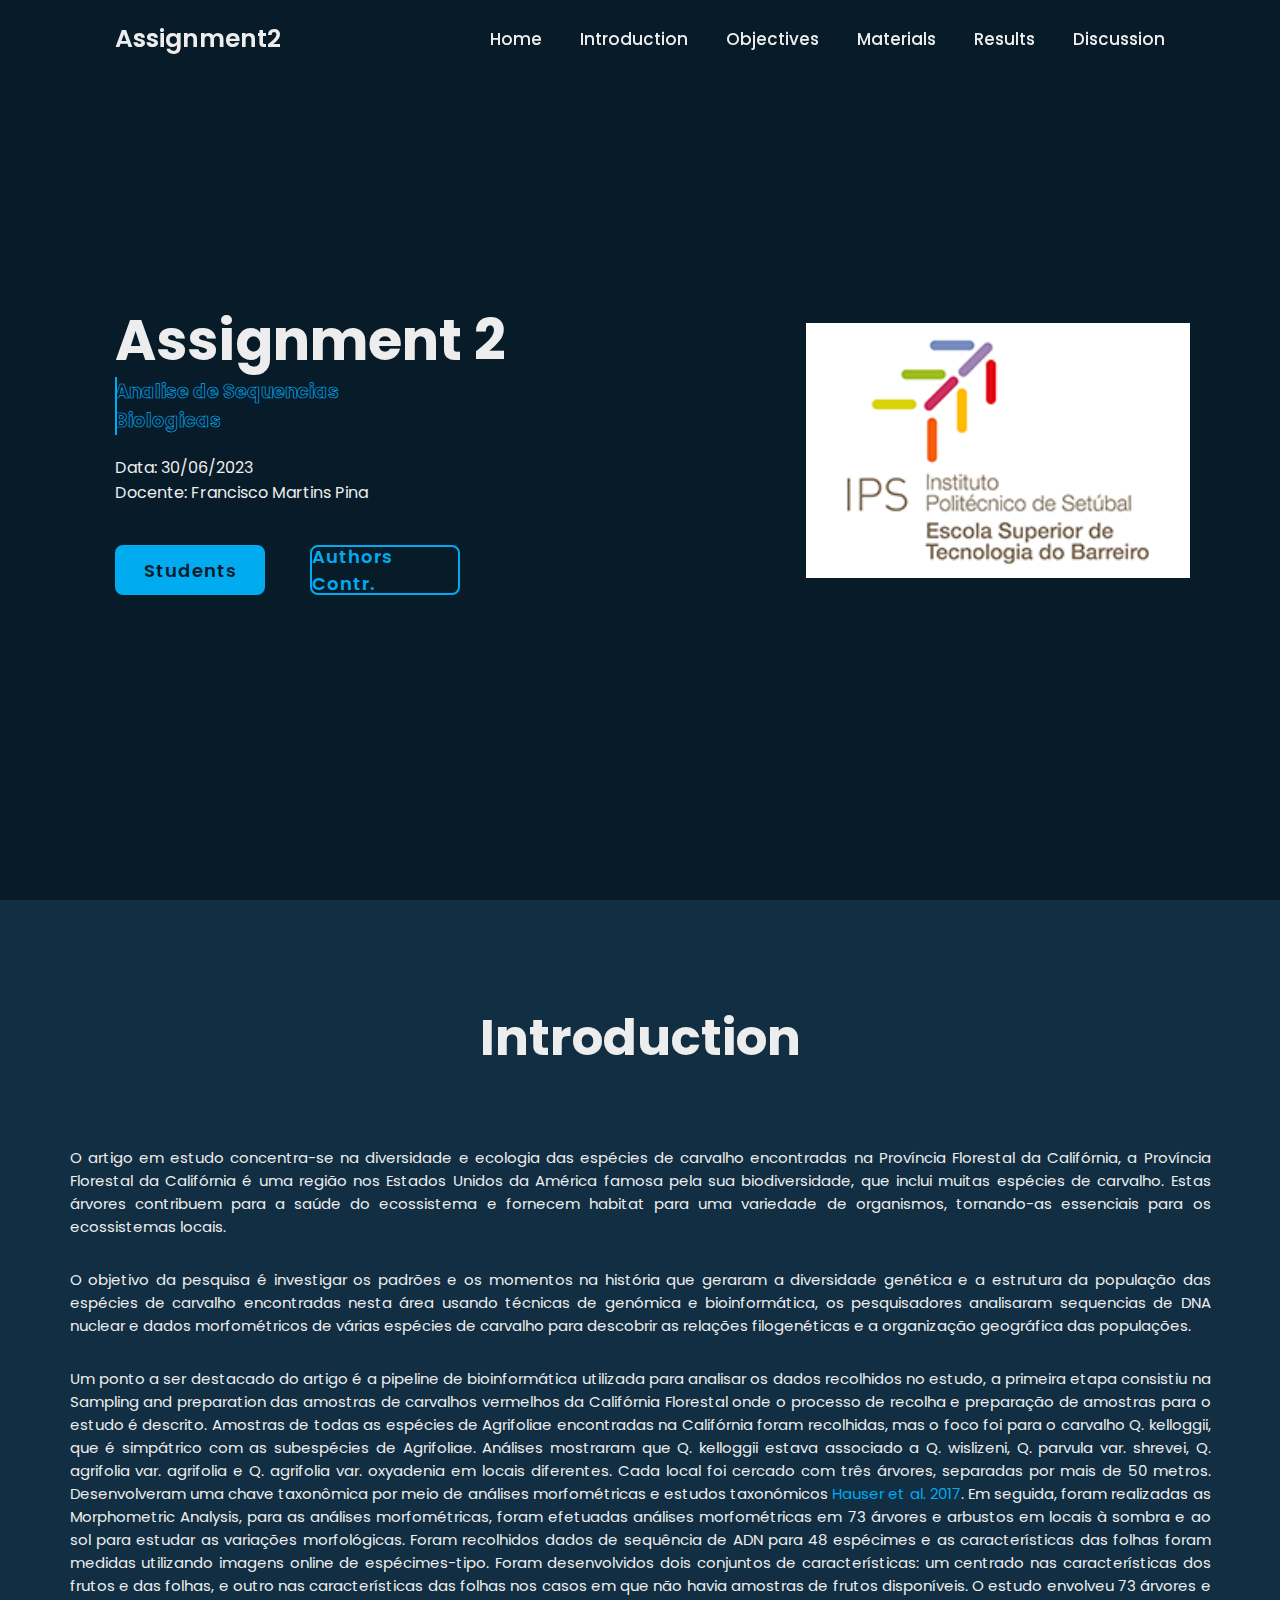
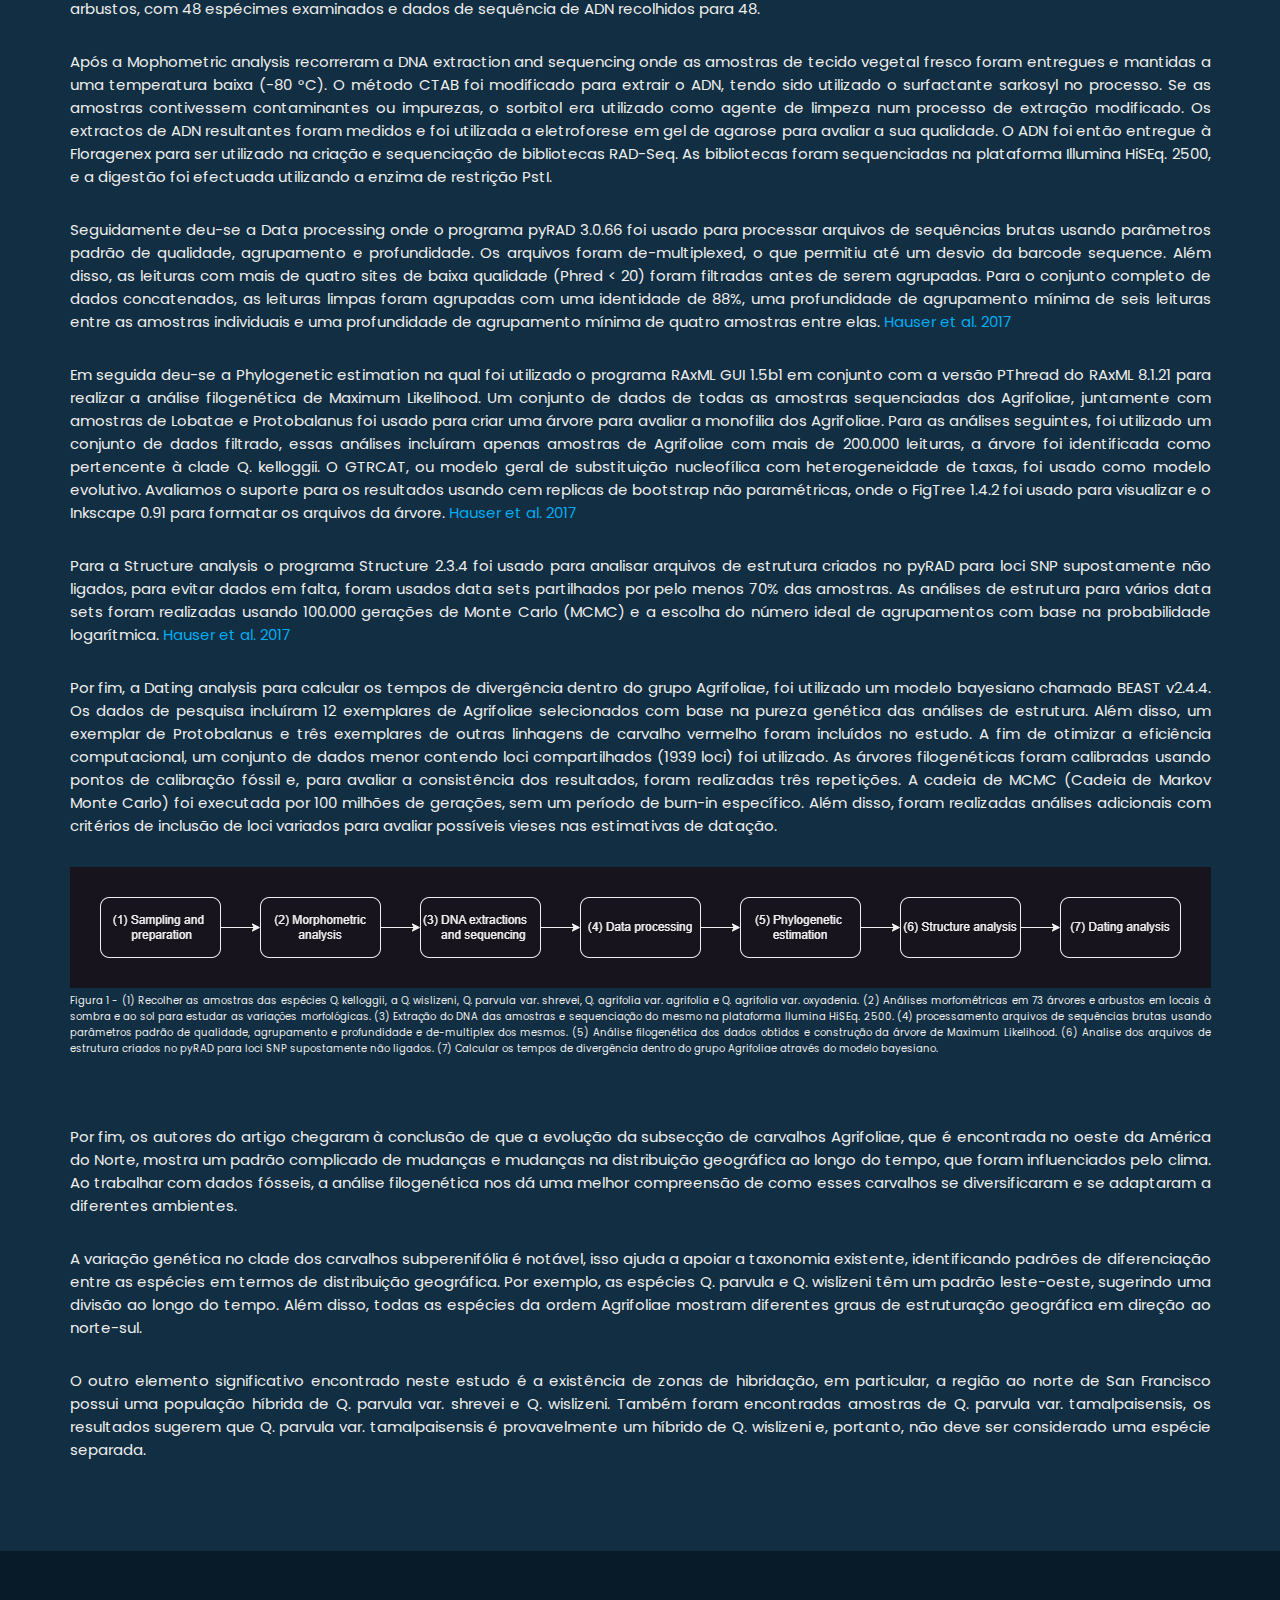
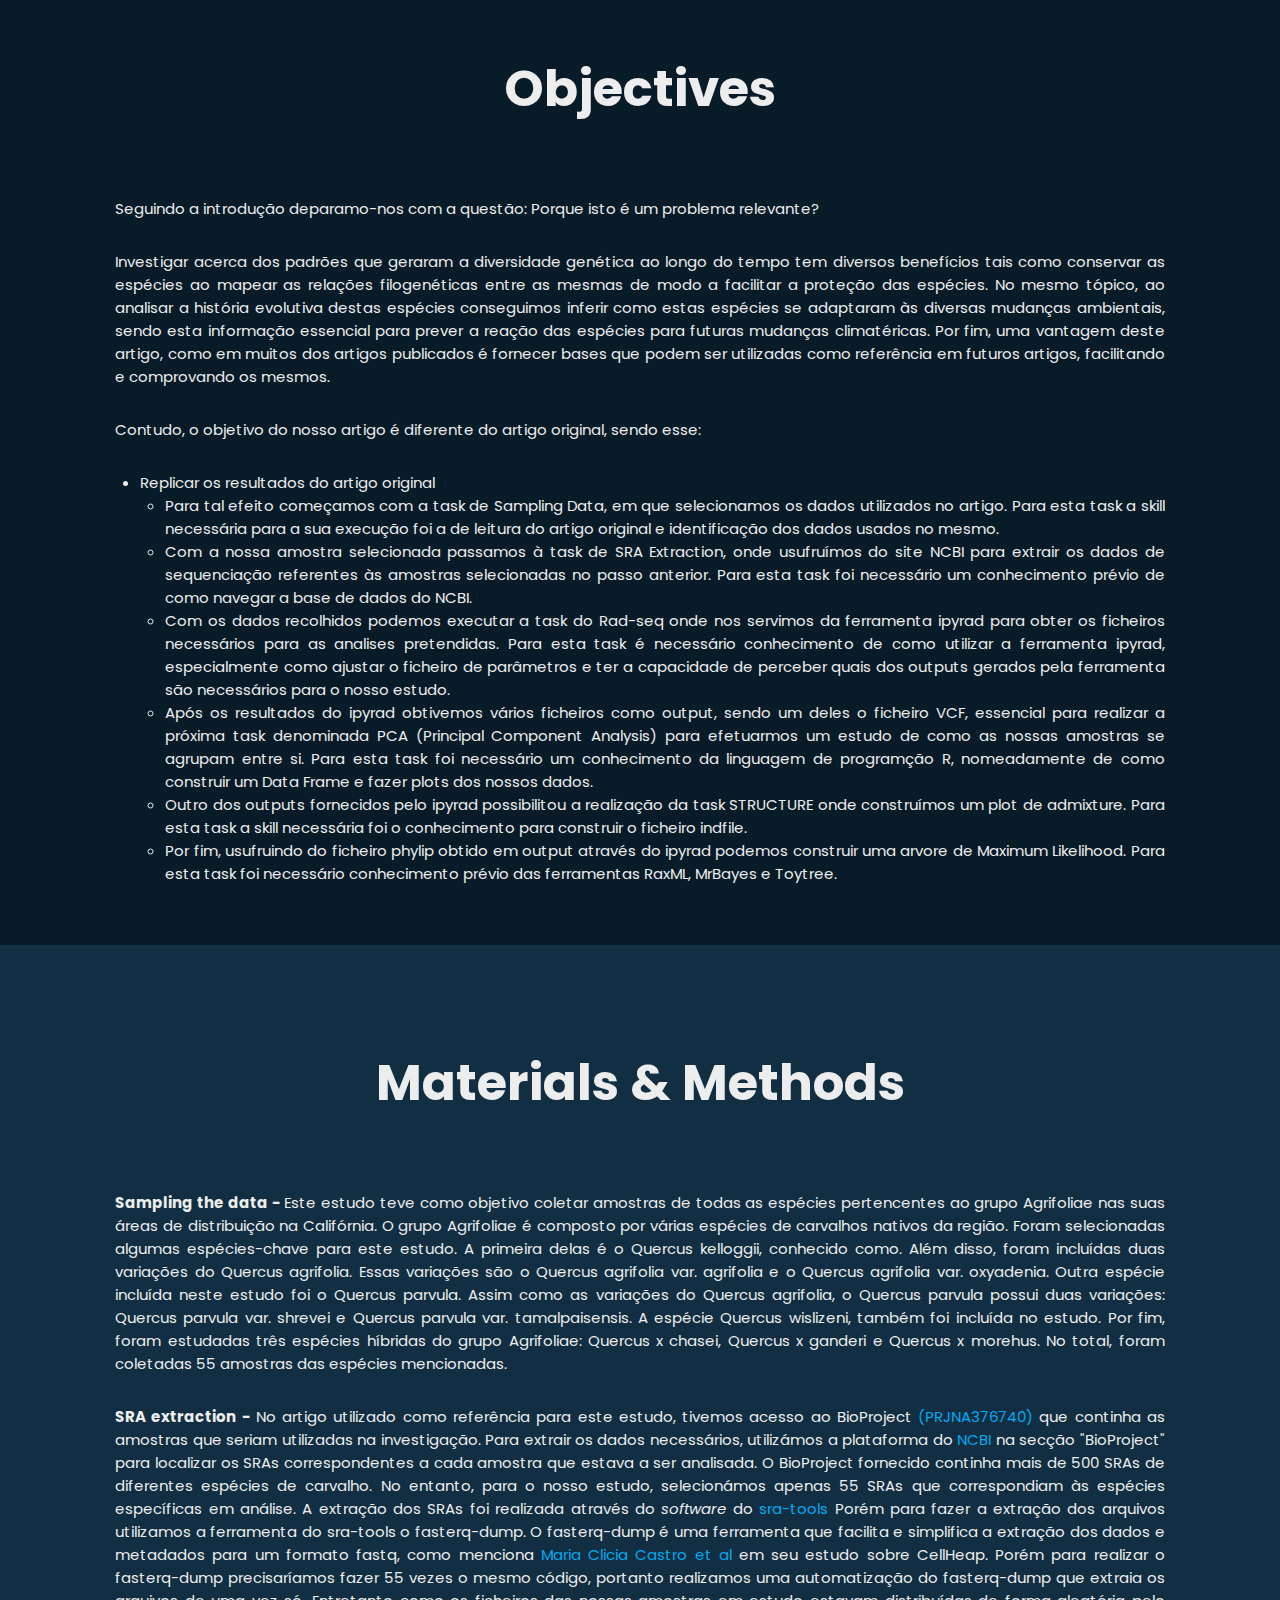
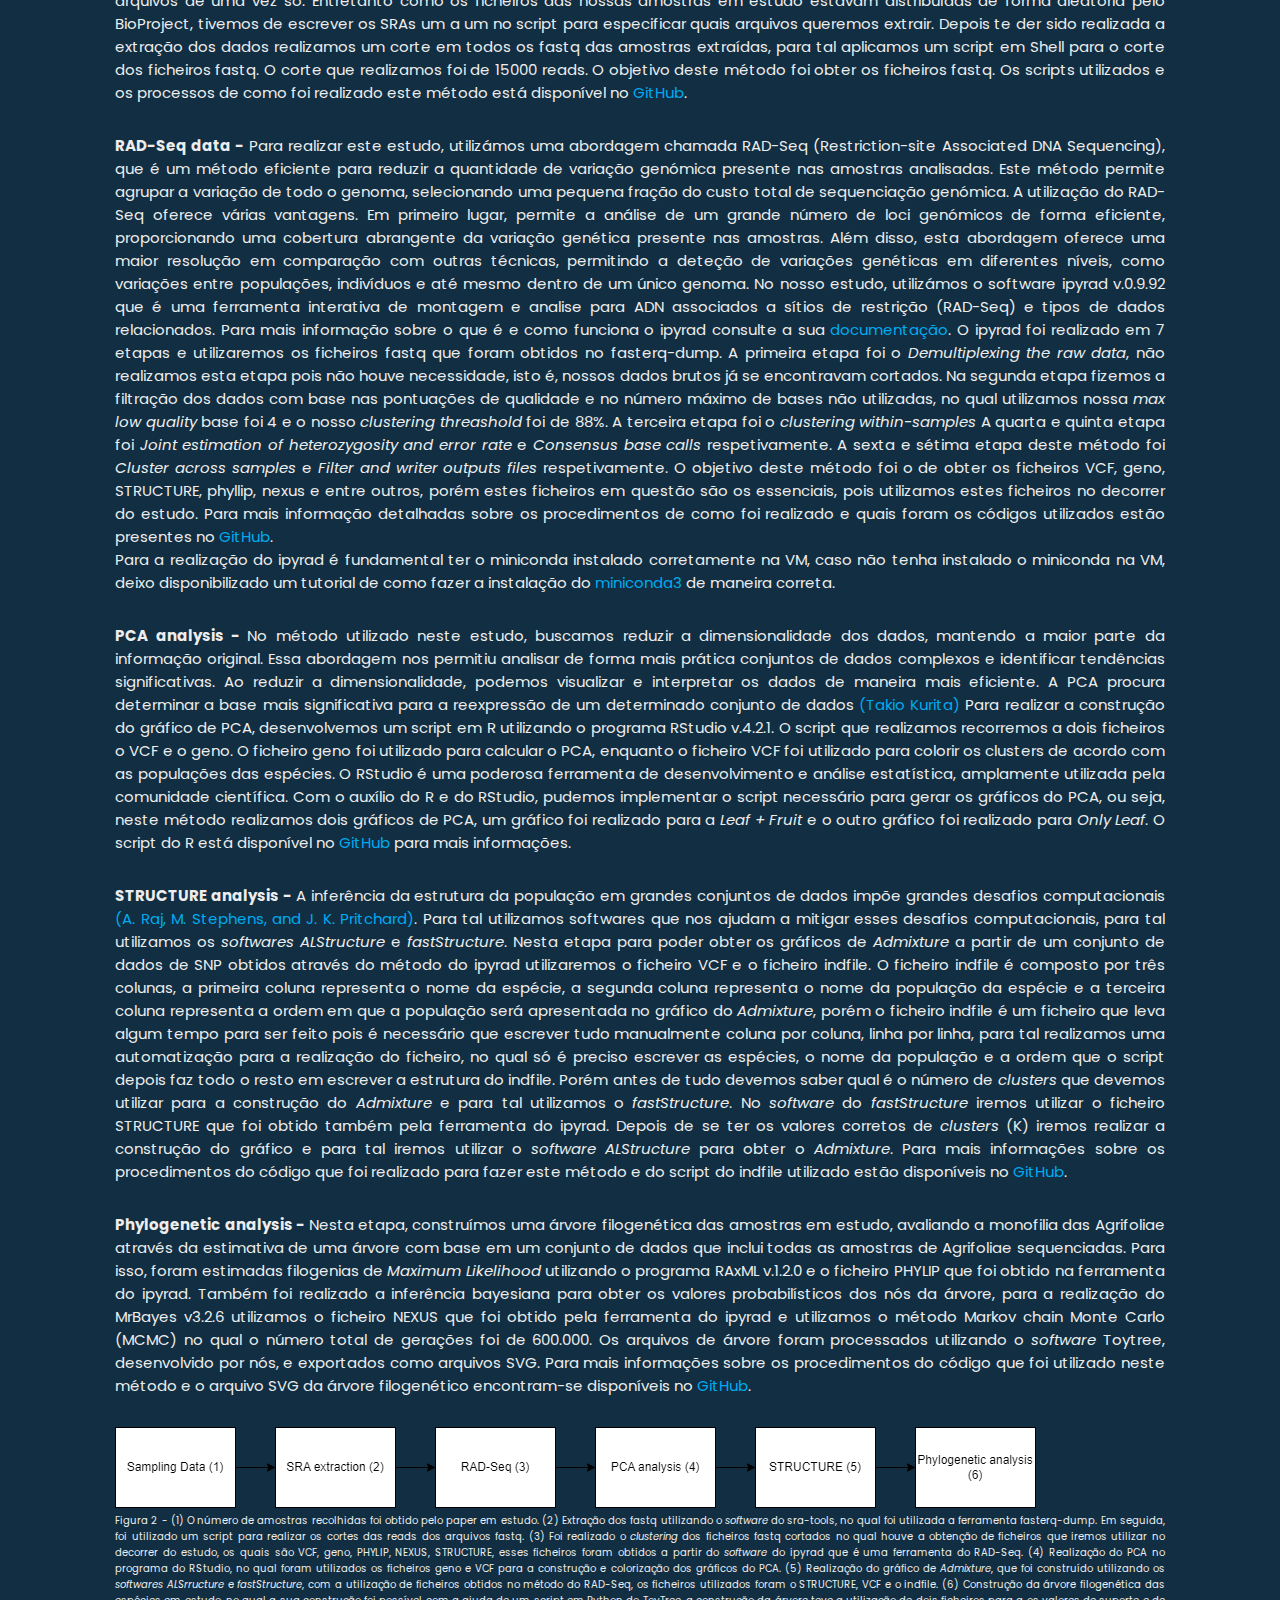
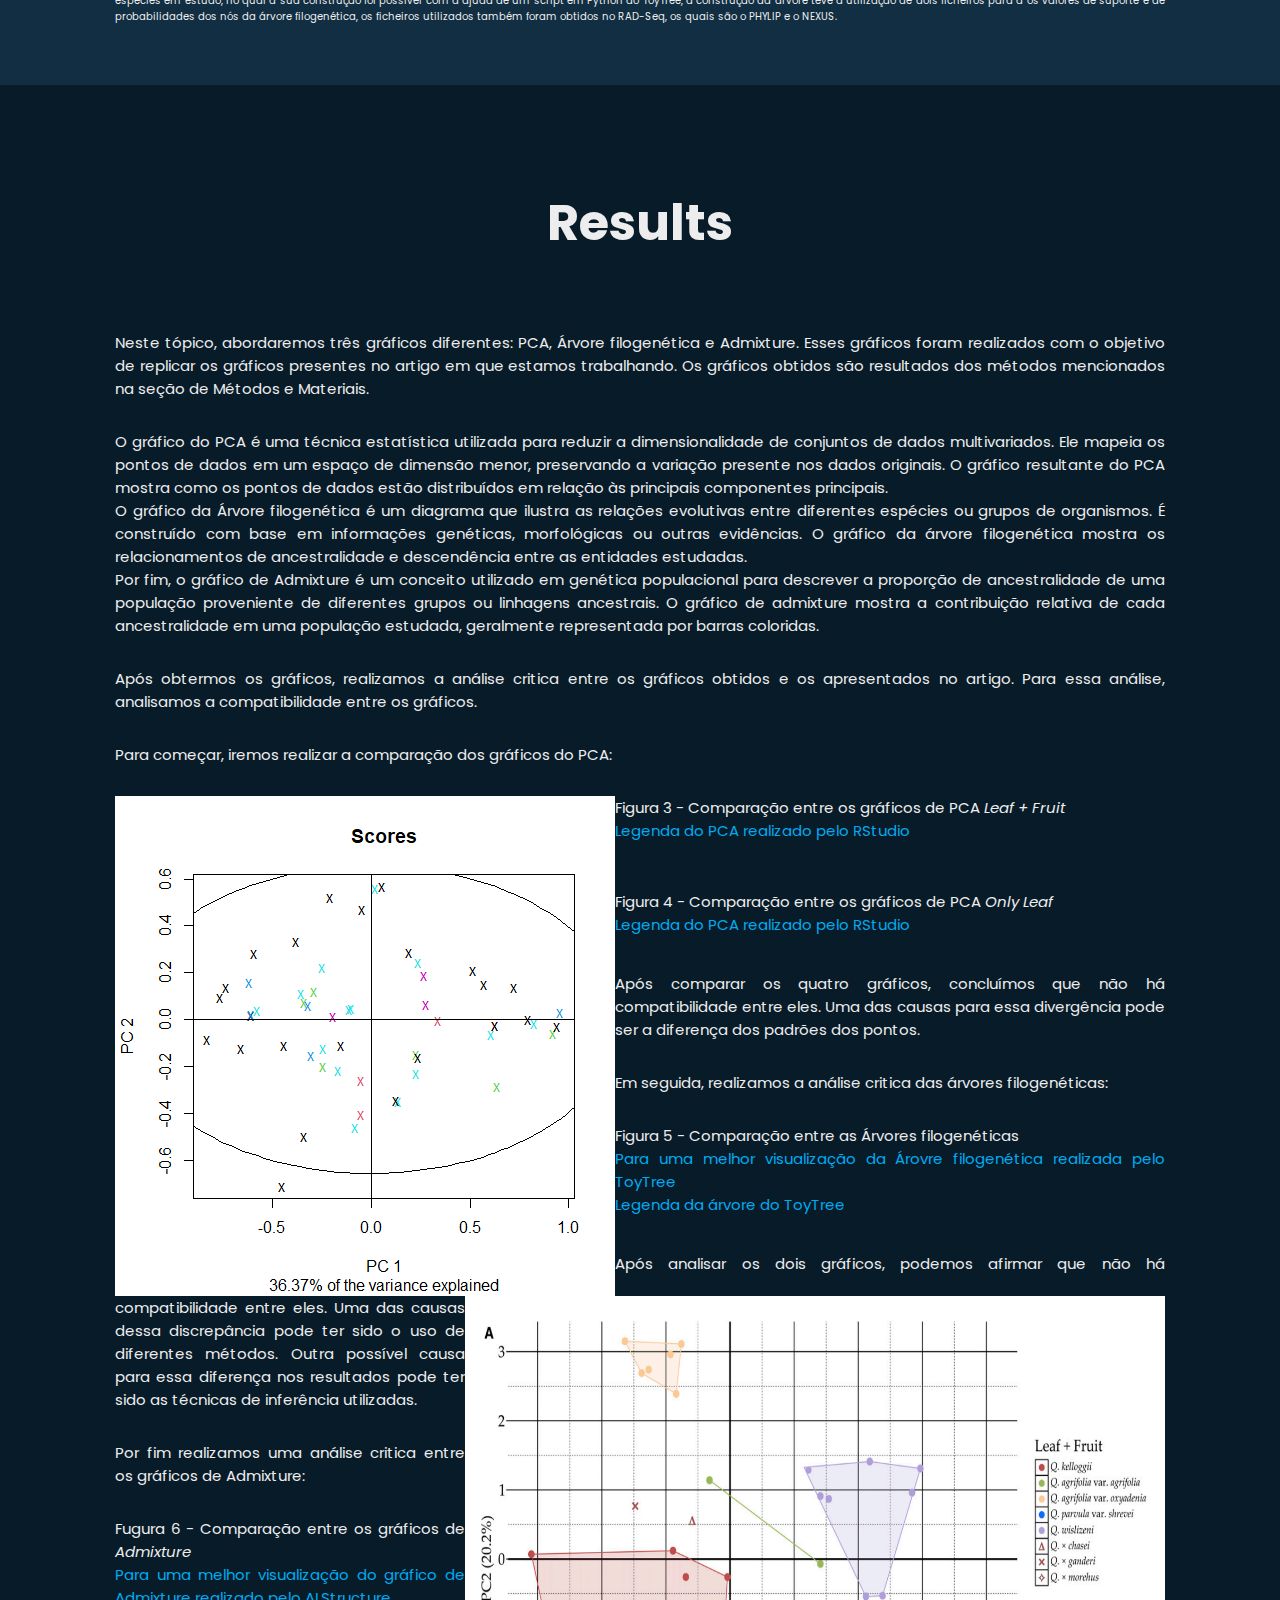
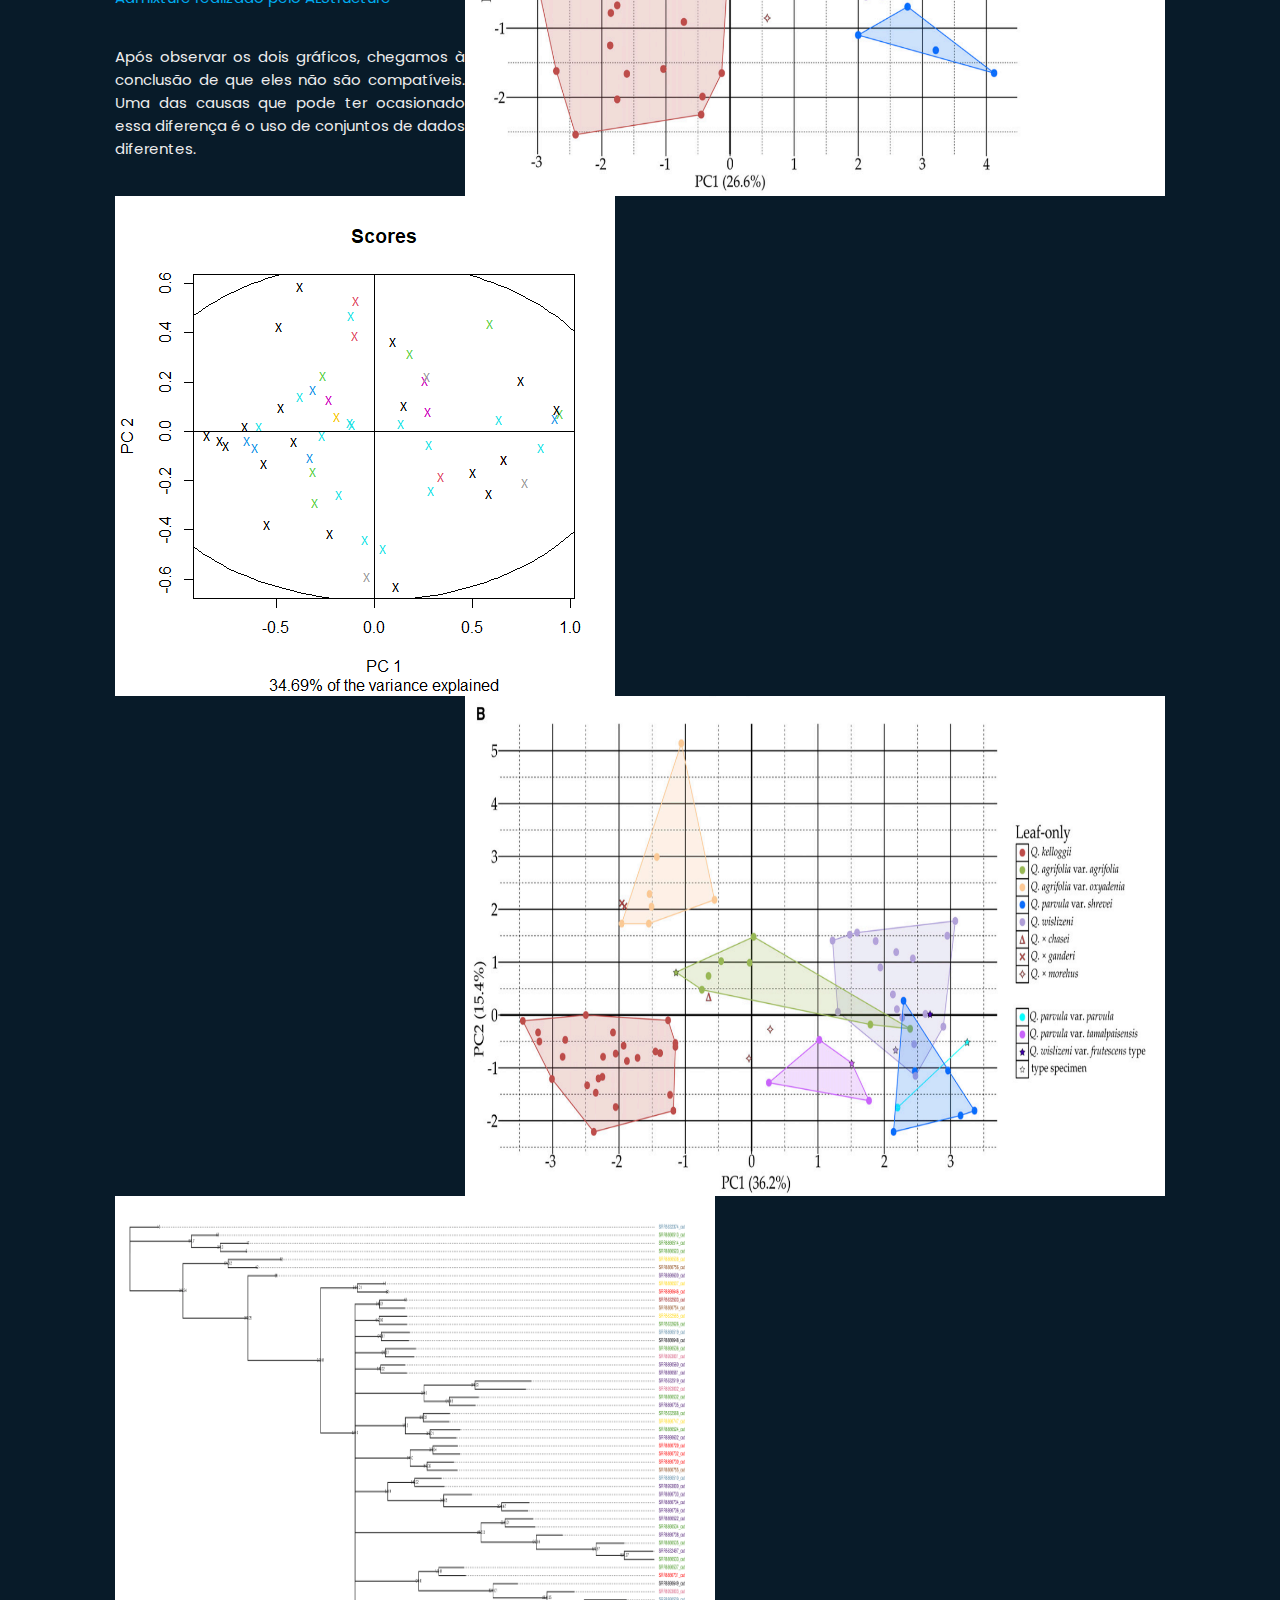
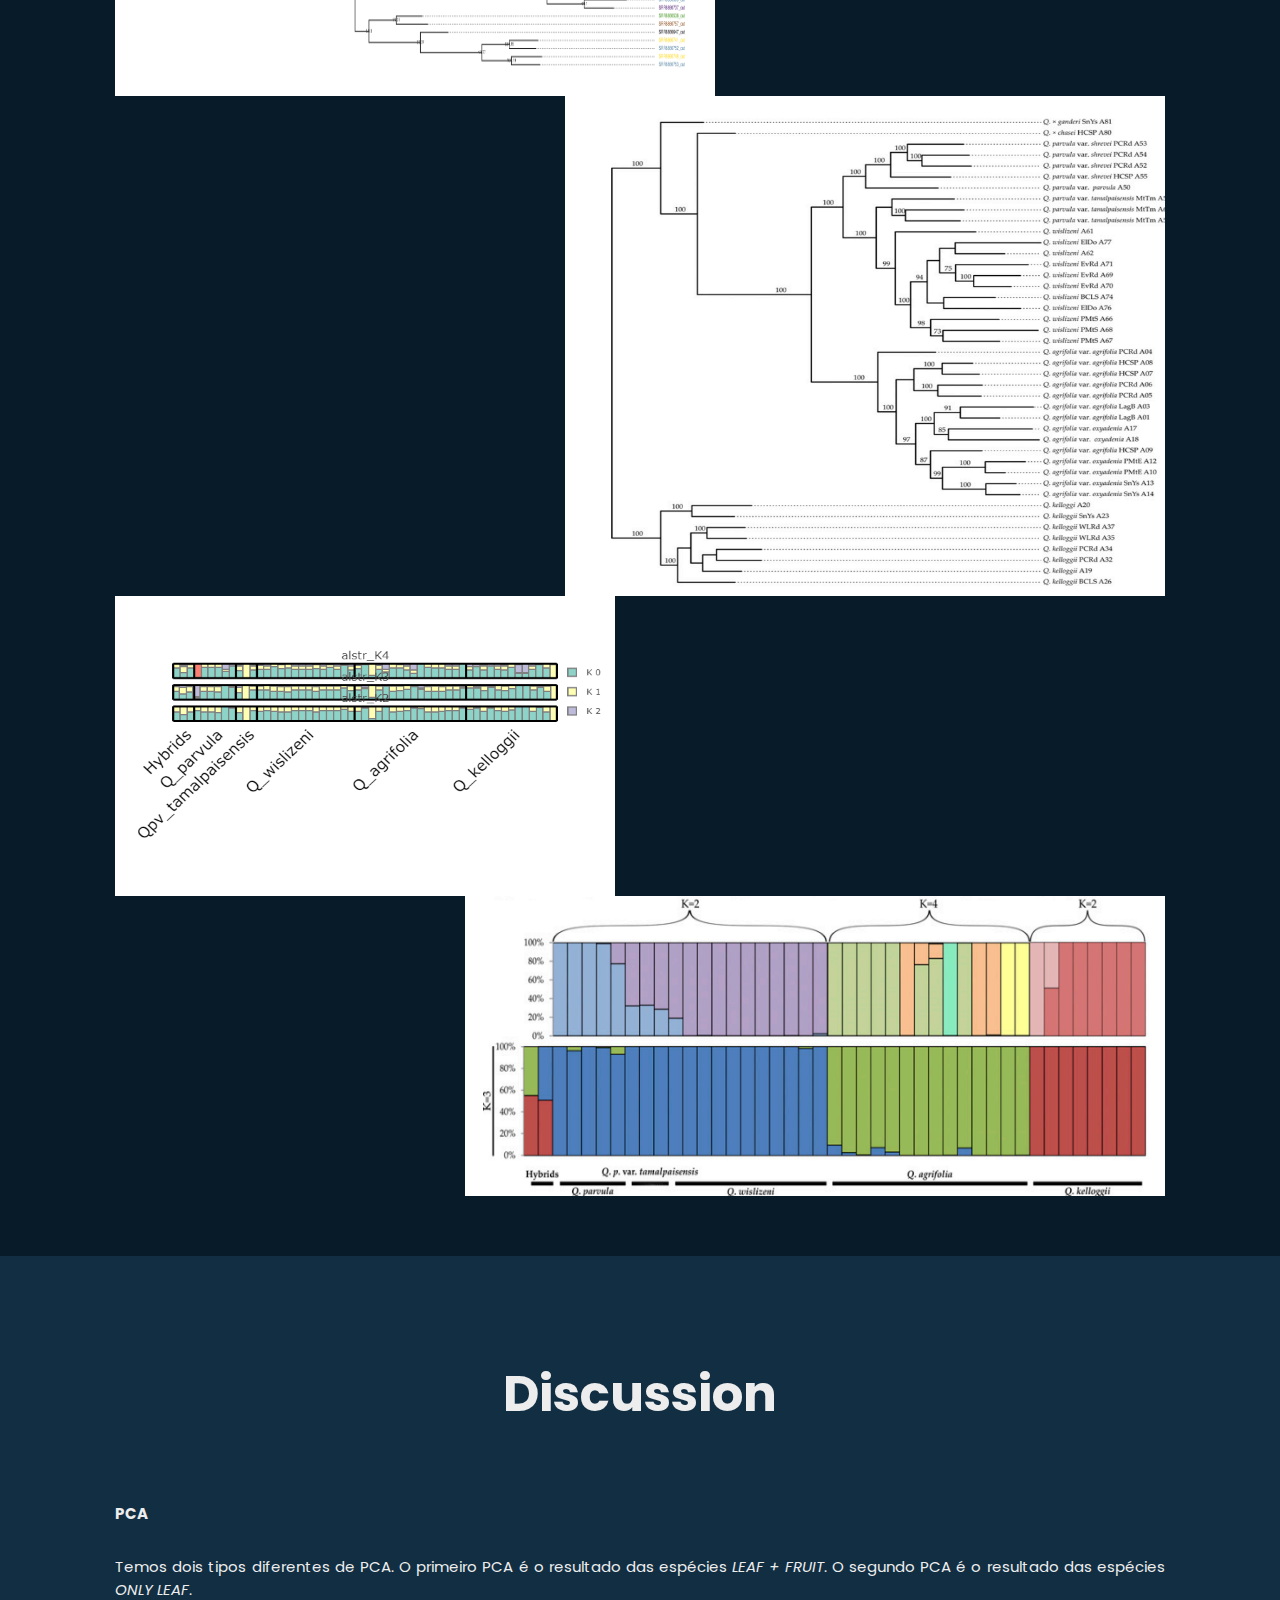
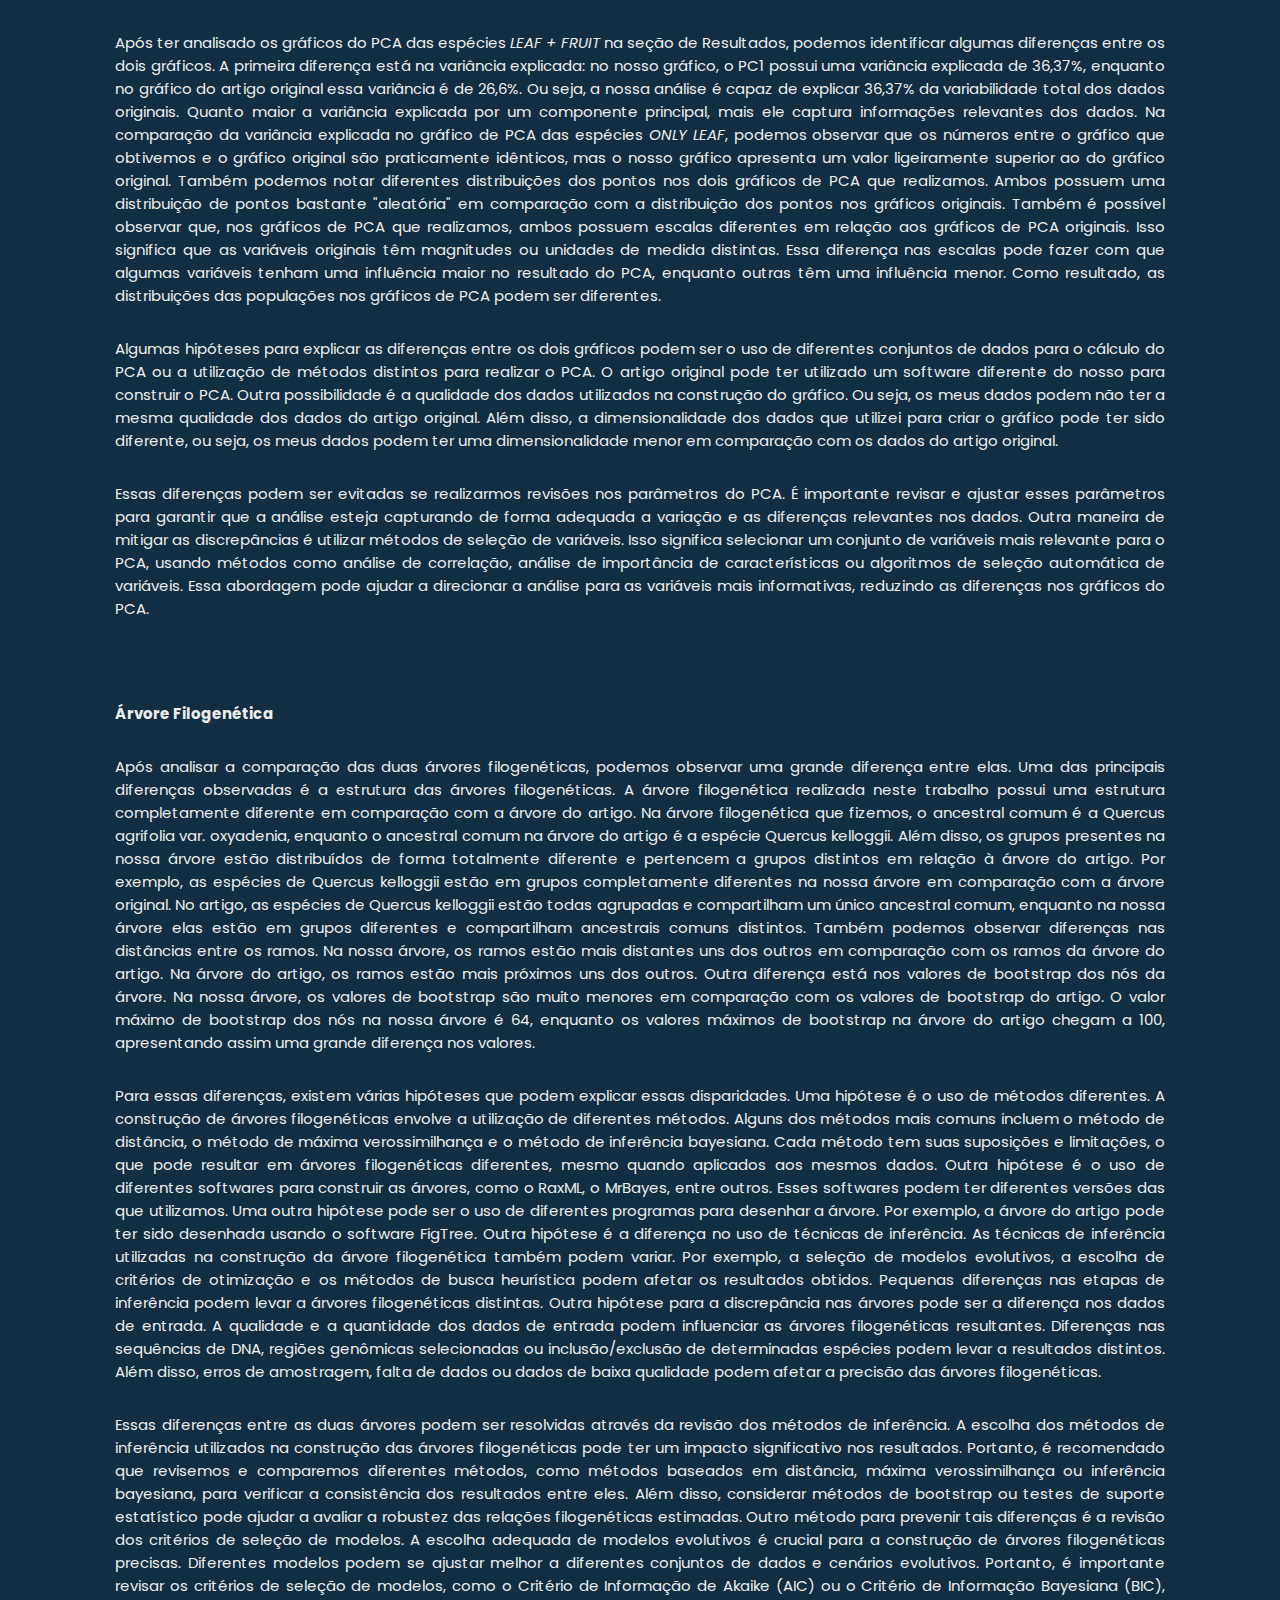
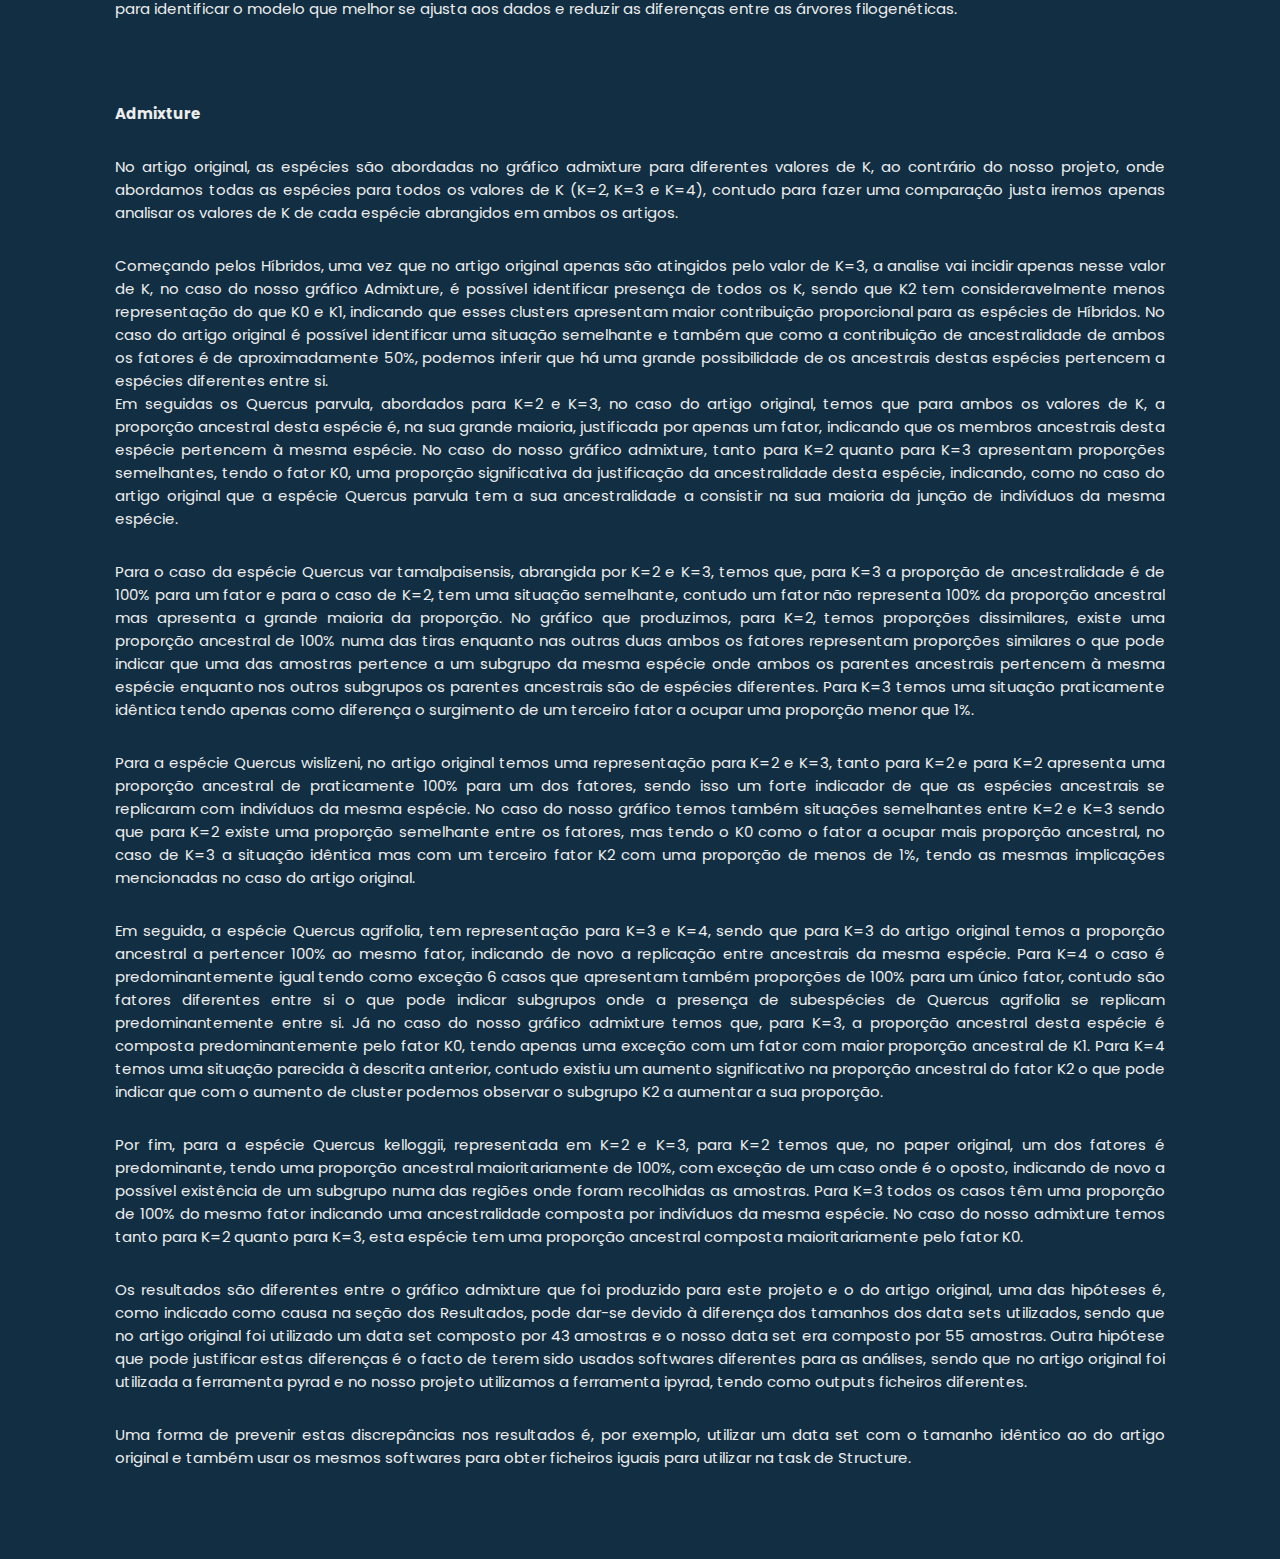
==== index.html @ 5957c15c "UPDATE" ====
<!DOCTYPE html>
<html lang="en">

<head>
    <meta charset="UTF-8">
    <meta http-equiv="X-UA-Compatible" content="IE=edge">
    <meta name="viewport" content="width=device-width, initial-scale=1.0">
    <title>Assignment 2 | Analise de Sequencias Biologicas</title>

    <link rel="stylesheet" href="css/style.css">

    <!--box icons-->
    <link href="https://unpkg.com/boxicons@2.1.4/css/boxicons.min.css" rel="stylesheet">

</head>
<body>

    <!--header design -->
    <header class="header">
        <a href="#" class="logo">Assignment2</a>

        <div class="bx bx-menu" id="menu-icon"></div>

        <nav class="navbar">
            <a href="#home" class="active">Home</a>
            <a href="#introduction">Introduction</a>
            <a href="#objectives">Objectives</a>
            <a href="#material">Materials</a>
            <a href="#results">Results</a>
            <a href="#discussion">Discussion</a>

            <span class="active-nav"></span>
        </nav>
    </header>

    <!--home section design-->
    <section class="home" id="home">
        <div class="home-content">
            <h1>Assignment <span>2</span></h1>
            <div class="text-animate">
                <h3>Analise de Sequencias Biologicas</h3>
            </div>
            <p>Data: 30/06/2023<br>
                Docente: Francisco Martins Pina
            </p>

            <div class="btn-box">
                <a href="studentpg.html" class="btn">Students</a>
                <a href="authors.html" class="btn">Authors Contr.</a>
            </div>
        </div>

        <div class="home-imgHover"></div>
    </section>

    <!--introduction section design. Criar outra section-->
    <section class="introduction" id="introduction">
        <h2 class="heading">Introduction</h2>

        <div class="intro-content">
            <p style="font-size: 15px;">O artigo em estudo concentra-se na diversidade e ecologia das espécies de carvalho encontradas na Província Florestal da Califórnia, a Província Florestal da Califórnia é uma região nos Estados Unidos da América famosa pela sua  biodiversidade, que inclui muitas espécies de carvalho. Estas árvores contribuem para a saúde do ecossistema e fornecem habitat para uma variedade de organismos, tornando-as essenciais para os ecossistemas locais.</p>
            <p style="font-size: 15px;">O objetivo da pesquisa é investigar os padrões e os momentos na história que geraram a diversidade genética e a estrutura da população das espécies de carvalho encontradas nesta área usando técnicas de genómica e bioinformática, os pesquisadores analisaram  sequencias de DNA  nuclear e dados morfométricos de várias espécies de carvalho para descobrir as relações filogenéticas e a organização geográfica das populações.</p>
            <p style="font-size: 15px;">Um ponto a ser destacado do artigo é a pipeline de bioinformática utilizada para analisar os dados recolhidos no estudo, a primeira etapa consistiu na Sampling and preparation das amostras de carvalhos vermelhos da Califórnia Florestal onde o processo de recolha e preparação de amostras para o estudo é descrito. Amostras de todas as espécies de Agrifoliae encontradas na Califórnia foram recolhidas, mas o foco foi para o carvalho Q. kelloggii, que é simpátrico com as subespécies de Agrifoliae. Análises mostraram que Q. kelloggii estava associado a Q. wislizeni, Q. parvula var. shrevei, Q. agrifolia var. agrifolia e Q. agrifolia var. oxyadenia em locais diferentes. Cada local foi cercado com três árvores, separadas por mais de 50 metros. Desenvolveram uma chave taxonômica por meio de análises morfométricas e estudos taxonómicos <a href="https://bsapubs.onlinelibrary.wiley.com/doi/full/10.3732/ajb.1700291" style="color: #00abf0;">Hauser et al. 2017</a>. Em seguida, foram realizadas as Morphometric Analysis, para as análises morfométricas, foram efetuadas análises morfométricas em 73 árvores e arbustos em locais à sombra e ao sol para estudar as variações morfológicas. Foram recolhidos dados de sequência de ADN para 48 espécimes e as características das folhas foram medidas utilizando imagens online de espécimes-tipo. Foram desenvolvidos dois conjuntos de características: um centrado nas características dos frutos e das folhas, e outro nas características das folhas nos casos em que não havia amostras de frutos disponíveis. O estudo envolveu 73 árvores e arbustos, com 48 espécimes examinados e dados de sequência de ADN recolhidos para 48.</p>
            <p style="font-size: 15px;">Após a Mophometric analysis recorreram a DNA extraction and sequencing onde as amostras de tecido vegetal fresco foram entregues e mantidas a uma temperatura baixa (-80 °C). O método CTAB foi modificado para extrair o ADN, tendo sido utilizado o surfactante sarkosyl no processo. Se as amostras contivessem contaminantes ou impurezas, o sorbitol era utilizado como agente de limpeza num processo de extração modificado. Os extractos de ADN resultantes foram medidos e foi utilizada a eletroforese em gel de agarose para avaliar a sua qualidade. O ADN foi então entregue à Floragenex para ser utilizado na criação e sequenciação de bibliotecas RAD-Seq. As bibliotecas foram sequenciadas na plataforma Illumina HiSEq. 2500, e a digestão foi efectuada utilizando a enzima de restrição PstI.</p>
            <p style="font-size: 15px;">Seguidamente deu-se a Data processing onde o programa pyRAD 3.0.66 foi usado para processar arquivos de sequências brutas usando parâmetros padrão de qualidade, agrupamento e profundidade. Os arquivos foram de-multiplexed, o que permitiu até um desvio da barcode sequence. Além disso, as leituras com mais de quatro sites de baixa qualidade (Phred < 20) foram filtradas antes de serem agrupadas. Para o conjunto completo de dados concatenados, as leituras limpas foram agrupadas com uma identidade de 88%, uma profundidade de agrupamento mínima de seis leituras entre as amostras individuais e uma profundidade de agrupamento mínima de quatro amostras entre elas. <a href="https://bsapubs.onlinelibrary.wiley.com/doi/full/10.3732/ajb.1700291" style="color: #00abf0;">Hauser et al. 2017</a></p>
            <p style="font-size: 15px;">Em seguida deu-se a Phylogenetic estimation na qual foi utilizado o programa RAxML GUI 1.5b1 em conjunto com a versão PThread do RAxML 8.1.21 para realizar a análise filogenética de Maximum Likelihood. Um conjunto de dados de todas as amostras sequenciadas dos Agrifoliae, juntamente com amostras de Lobatae e Protobalanus foi usado para criar uma árvore para avaliar a monofilia dos Agrifoliae. Para as análises seguintes, foi utilizado um conjunto de dados filtrado, essas análises incluíram apenas amostras de Agrifoliae com mais de 200.000 leituras, a árvore foi identificada como pertencente à clade Q. kelloggii. O GTRCAT, ou modelo geral de substituição nucleofílica com heterogeneidade de taxas, foi usado como modelo evolutivo. Avaliamos o suporte para os resultados usando cem replicas de bootstrap não paramétricas, onde o FigTree 1.4.2 foi usado para visualizar e o Inkscape 0.91 para formatar os arquivos da árvore. <a href="https://bsapubs.onlinelibrary.wiley.com/doi/full/10.3732/ajb.1700291" style="color: #00abf0;">Hauser et al. 2017</a></p>
            <p style="font-size: 15px;">Para a Structure analysis o programa Structure 2.3.4 foi usado para analisar arquivos de estrutura criados no pyRAD para loci SNP supostamente não ligados, para evitar dados em falta, foram usados data sets partilhados por pelo menos 70% das amostras. As análises de estrutura para vários data sets foram realizadas usando 100.000 gerações de Monte Carlo (MCMC) e a escolha do número ideal de agrupamentos com base na probabilidade logarítmica. <a href="https://bsapubs.onlinelibrary.wiley.com/doi/full/10.3732/ajb.1700291" style="color: #00abf0;">Hauser et al. 2017</a></p>
            <p style="font-size: 15px;">Por fim, a Dating analysis para calcular os tempos de divergência dentro do grupo Agrifoliae, foi utilizado um modelo bayesiano chamado BEAST v2.4.4. Os dados de pesquisa incluíram 12 exemplares de Agrifoliae selecionados com base na pureza genética das análises de estrutura. Além disso, um exemplar de Protobalanus e três exemplares de outras linhagens de carvalho vermelho foram incluídos no estudo. A fim de otimizar a eficiência computacional, um conjunto de dados menor contendo loci compartilhados (1939 loci) foi utilizado. As árvores filogenéticas foram calibradas usando pontos de calibração fóssil e, para avaliar a consistência dos resultados, foram realizadas três repetições. A cadeia de MCMC (Cadeia de Markov Monte Carlo) foi executada por 100 milhões de gerações, sem um período de burn-in específico. Além disso, foram realizadas análises adicionais com critérios de inclusão de loci variados para avaliar possíveis vieses nas estimativas de datação.</p>
            <img src="Images/PipelineASB4.png" alt="">
            <figcaption style="font-size: 10px;">Figura 1 - (1) Recolher as amostras das espécies Q. kelloggii, a Q. wislizeni, Q. parvula var. shrevei, Q. agrifolia var. agrifolia e Q. agrifolia var. oxyadenia. (2) Análises morfométricas em 73 árvores e arbustos em locais à sombra e ao sol para estudar as variações morfológicas. (3) Extração do DNA das amostras e sequenciação do mesmo na plataforma Ilumina HiSEq. 2500. (4) processamento arquivos de sequências brutas usando parâmetros padrão de qualidade, agrupamento e profundidade e de-multiplex dos mesmos. (5) Análise filogenética dos dados obtidos e construção da árvore de Maximum Likelihood. (6) Analise dos arquivos de estrutura criados no pyRAD para loci SNP supostamente não ligados. (7) Calcular os tempos de divergência dentro do grupo Agrifoliae através do modelo bayesiano.</figcaption>
            <br>
            <br>
            <br>
            <p style="font-size: 15px;">Por fim, os autores do artigo chegaram à conclusão de que a evolução da subsecção de carvalhos Agrifoliae, que é encontrada no oeste da América do Norte, mostra um padrão complicado de mudanças e mudanças na distribuição geográfica ao longo do tempo, que foram influenciados pelo clima. Ao trabalhar com dados fósseis, a análise filogenética nos dá uma melhor compreensão de como esses carvalhos se diversificaram e se adaptaram a diferentes ambientes.</p>
            <p style="font-size: 15px;">A variação genética no clade dos carvalhos subperenifólia é notável, isso ajuda a apoiar a taxonomia existente, identificando padrões de diferenciação entre as espécies em termos de distribuição geográfica. Por exemplo, as espécies Q. parvula e Q. wislizeni têm um padrão leste-oeste, sugerindo uma divisão ao longo do tempo. Além disso, todas as espécies da ordem Agrifoliae mostram diferentes graus de estruturação geográfica em direção ao norte-sul.</p>
            <p style="font-size: 15px;">O outro elemento significativo encontrado neste estudo é a existência de zonas de hibridação, em particular, a região ao norte de San Francisco possui uma população híbrida de Q. parvula var. shrevei e Q. wislizeni. Também foram encontradas amostras de Q. parvula var. tamalpaisensis, os resultados sugerem que Q. parvula var. tamalpaisensis é provavelmente um híbrido de Q. wislizeni e, portanto, não deve ser considerado uma espécie separada.</p>

        </div>
    </section>

    <!-- objectives section design. " " -->
    <section class="objectives" id="objectives">
        <h2 class="heading">Objectives</h2>

        <div class="obj-content">
            <p style="font-size: 15px;">Seguindo a introdução deparamo-nos com a questão: Porque isto é um problema relevante?</p>
            <p style="font-size: 15px;">Investigar acerca dos padrões que geraram a diversidade genética ao longo do tempo tem diversos benefícios tais como conservar as espécies ao mapear as relações filogenéticas entre as mesmas de modo a facilitar a proteção das espécies. No mesmo tópico, ao analisar a história evolutiva destas espécies conseguimos inferir como estas espécies se adaptaram às diversas mudanças ambientais, sendo esta informação essencial para prever a reação das espécies para futuras mudanças climatéricas. Por fim, uma vantagem deste artigo, como em muitos dos artigos publicados é fornecer bases que podem ser utilizadas como referência em futuros artigos, facilitando e comprovando os mesmos.</p>
            <p style="font-size: 15px;">Contudo, o objetivo do nosso artigo é diferente do artigo original, sendo esse:</p>
            <ul style="font-size: 15px;">
                <li style="margin-left: 25px;">Replicar os resultados do artigo original
                    <ul>
                        <li style="margin-left: 25px;" style="font-size: 15px;">Para tal efeito começamos com a task de Sampling Data, em que selecionamos os dados utilizados no artigo. Para esta task a skill necessária para a sua execução foi a de leitura do artigo original e identificação dos dados usados no mesmo.</li>
                        <li style="margin-left: 25px;" style="font-size: 15px;">Com a nossa amostra selecionada passamos à task de SRA Extraction, onde usufruímos do site NCBI para extrair os dados de sequenciação referentes às amostras selecionadas no passo anterior. Para esta task foi necessário um conhecimento prévio de como navegar a base de dados do NCBI.</li>
                        <li style="margin-left: 25px;" style="font-size: 15px;">Com os dados recolhidos podemos executar a task do Rad-seq onde nos servimos da ferramenta ipyrad para obter os ficheiros necessários para as analises pretendidas. Para esta task é necessário conhecimento de como utilizar a ferramenta ipyrad, especialmente como ajustar o ficheiro de parâmetros e ter a capacidade de perceber quais dos outputs gerados pela ferramenta são necessários para o nosso estudo.</li>
                        <li style="margin-left: 25px;" style="font-size: 15px;">Após os resultados do ipyrad obtivemos vários ficheiros como output, sendo um deles o ficheiro VCF, essencial para realizar a próxima task denominada PCA (Principal Component Analysis) para efetuarmos um estudo de como as nossas amostras se agrupam entre si. Para esta task foi necessário um conhecimento da linguagem de programção R, nomeadamente de como construir um Data Frame e fazer plots dos nossos dados.</li>
                        <li style="margin-left: 25px;" style="font-size: 15px;">Outro dos outputs fornecidos pelo ipyrad possibilitou a realização da task STRUCTURE onde construímos um plot de admixture. Para esta task a skill necessária foi o conhecimento para construir o ficheiro indfile.</li>
                        <li style="margin-left: 25px;" style="font-size: 15px;">Por fim, usufruindo do ficheiro phylip obtido em output através do ipyrad podemos construir uma arvore de Maximum Likelihood. Para esta task foi necessário conhecimento prévio das ferramentas RaxML, MrBayes e Toytree.</li>

                    </ul>
                </li>
            </ul>

        </div>
    </section>

    <!-- Material and Methods section design. " " -->
    <section class="material" id="material">
        <h2 class="heading">Materials & Methods</h2>

        <div class="mat-content">
            <p style="font-size: 15px;"><strong>Sampling the data - </strong>Este estudo teve como objetivo coletar amostras de todas as espécies pertencentes ao grupo Agrifoliae nas suas áreas de distribuição na Califórnia. O grupo Agrifoliae é composto por várias espécies de carvalhos nativos da região. Foram selecionadas algumas espécies-chave para este estudo. A primeira delas é o Quercus kelloggii, conhecido como. Além disso, foram incluídas duas variações do Quercus agrifolia. Essas variações são o Quercus agrifolia var. agrifolia e o Quercus agrifolia var. oxyadenia. Outra espécie incluída neste estudo foi o Quercus parvula. Assim como as variações do Quercus agrifolia, o Quercus parvula possui duas variações: Quercus parvula var. shrevei e Quercus parvula var. tamalpaisensis. A espécie Quercus wislizeni, também foi incluída no estudo. Por fim, foram estudadas três espécies híbridas do grupo Agrifoliae: Quercus x chasei, Quercus x ganderi e Quercus x morehus. No total, foram coletadas 55 amostras das espécies mencionadas.</p>
            <p style="font-size: 15px;"><strong>SRA extraction - </strong>No artigo utilizado como referência para este estudo, tivemos acesso ao BioProject <a href="https://www.ncbi.nlm.nih.gov/bioproject/?term=PRJNA376740" style="color: #00abf0;">(PRJNA376740)</a> que continha as amostras que seriam utilizadas na investigação. Para extrair os dados necessários, utilizámos a plataforma do <a href="https://www.ncbi.nlm.nih.gov" style="color: #00abf0;">NCBI</a> na secção "BioProject" para localizar os SRAs correspondentes a cada amostra que estava a ser analisada. O BioProject fornecido continha mais de 500 SRAs de diferentes espécies de carvalho. No entanto, para o nosso estudo, selecionámos apenas 55 SRAs que correspondiam às espécies específicas em análise. A extração dos SRAs foi realizada através do <em>software</em> do <a href="https://github.com/ncbi/sra-tools" style="color: #00abf0;">sra-tools</a> Porém para fazer a extração dos arquivos utilizamos a ferramenta do sra-tools o fasterq-dump. O fasterq-dump é uma ferramenta que facilita e simplifica a extração dos dados e metadados para um formato fastq, como menciona<a href="https://www.biorxiv.org/content/10.1101/2023.04.19.537508v1.abstract" style="color: #00abf0;"> Maria Clicia Castro et al</a> em seu estudo sobre CellHeap. Porém para realizar o fasterq-dump precisaríamos fazer 55 vezes o mesmo código, portanto realizamos uma automatização do fasterq-dump que extraia os arquivos de uma vez só. Entretanto como os ficheiros das nossas amostras em estudo estavam distribuídas de forma aleatória pelo BioProject, tivemos de escrever os SRAs um a um no script para especificar quais arquivos queremos extrair. Depois te der sido realizada a extração dos dados realizamos um corte em todos os fastq das amostras extraídas, para tal aplicamos um script em Shell para o corte dos ficheiros fastq. O corte que realizamos foi de 15000 reads. O objetivo deste método foi obter os ficheiros fastq. Os scripts utilizados e os processos de como foi realizado este método está disponível no <a target="_blank" href="https://github.com/jonnymoretti/ScriptsCodes_Assignment2" style="color: #00abf0;">GitHub</a>.</p>
            <p style="font-size: 15px;"><strong>RAD-Seq data - </strong>Para realizar este estudo, utilizámos uma abordagem chamada RAD-Seq (Restriction-site Associated DNA Sequencing), que é um método eficiente para reduzir a quantidade de variação genómica presente nas amostras analisadas. Este método permite agrupar a variação de todo o genoma, selecionando uma pequena fração do custo total de sequenciação genómica. A utilização do RAD-Seq oferece várias vantagens. Em primeiro lugar, permite a análise de um grande número de loci genómicos de forma eficiente, proporcionando uma cobertura abrangente da variação genética presente nas amostras. Além disso, esta abordagem oferece uma maior resolução em comparação com outras técnicas, permitindo a deteção de variações genéticas em diferentes níveis, como variações entre populações, indivíduos e até mesmo dentro de um único genoma. No nosso estudo, utilizámos o software ipyrad v.0.9.92 que é uma ferramenta interativa de montagem e analise para ADN associados a sítios de restrição (RAD-Seq) e tipos de dados relacionados. Para mais informação sobre o que é e como funciona o ipyrad consulte a sua <a href="https://ipyrad.readthedocs.io/en/master/" style="color: #00abf0;">documentação</a>. O ipyrad foi realizado em 7 etapas e utilizaremos os ficheiros fastq que foram obtidos no fasterq-dump. A primeira etapa foi o <em>Demultiplexing the raw data</em>, não realizamos esta etapa pois não houve necessidade, isto é, nossos dados brutos já se encontravam cortados. Na segunda etapa fizemos a filtração dos dados com base nas pontuações de qualidade e no número máximo de bases não utilizadas, no qual utilizamos nossa <em>max low quality</em> base foi 4 e o nosso <em>clustering threashold</em> foi de 88%. A terceira etapa foi o <em>clustering within-samples</em> A quarta e quinta etapa foi <em>Joint estimation of heterozygosity and error rate</em> e <em>Consensus base calls</em> respetivamente. A sexta e sétima etapa deste método foi <em>Cluster across samples</em> e <em>Filter and writer outputs files</em> respetivamente. O objetivo deste método foi o de obter os ficheiros VCF, geno, STRUCTURE, phyllip, nexus e entre outros, porém estes ficheiros em questão são os essenciais, pois utilizamos estes ficheiros no decorrer do estudo. Para mais informação detalhadas sobre os procedimentos de como foi realizado e quais foram os códigos utilizados estão presentes no <a target="_blank" href="https://github.com/jonnymoretti/ScriptsCodes_Assignment2" style="color: #00abf0;">GitHub</a>.<br> Para a realização do ipyrad é fundamental ter o miniconda instalado corretamente na VM, caso não tenha instalado o miniconda na VM, deixo disponibilizado um tutorial de como fazer a instalação do <a target="_blank" href="https://github.com/jonnymoretti/ScriptsCodes_Assignment2/blob/main/miniconda.md" style="color: #00abf0;">miniconda3</a> de maneira correta.</p>
            <p style="font-size: 15px;"><strong>PCA analysis - </strong>No método utilizado neste estudo, buscamos reduzir a dimensionalidade dos dados, mantendo a maior parte da informação original. Essa abordagem nos permitiu analisar de forma mais prática conjuntos de dados complexos e identificar tendências significativas. Ao reduzir a dimensionalidade, podemos visualizar e interpretar os dados de maneira mais eficiente. A PCA procura determinar a base mais significativa para a reexpressão de um determinado conjunto de dados <a href="https://link.springer.com/referenceworkentry/10.1007/978-3-030-03243-2_649-1" style="color: #00abf0;">(Takio Kurita)</a> Para realizar a construção do gráfico de PCA, desenvolvemos um script em R utilizando o programa RStudio v.4.2.1. O script que realizamos recorremos a dois ficheiros o VCF e o geno. O ficheiro geno foi utilizado para calcular o PCA, enquanto o ficheiro VCF foi utilizado para colorir os clusters de acordo com as populações das espécies. O RStudio é uma poderosa ferramenta de desenvolvimento e análise estatística, amplamente utilizada pela comunidade científica. Com o auxílio do R e do RStudio, pudemos implementar o script necessário para gerar os gráficos do PCA, ou seja, neste método realizamos dois gráficos de PCA, um gráfico foi realizado para a <em>Leaf + Fruit</em> e o outro gráfico foi realizado para <em>Only Leaf</em>. O script do R está disponível no <a target="_blank" href="https://github.com/jonnymoretti/ScriptsCodes_Assignment2" style="color: #00abf0;">GitHub</a> para mais informações.</p>
            <p style="font-size: 15px;"><strong>STRUCTURE analysis - </strong>A inferência da estrutura da população em grandes conjuntos de dados impõe grandes desafios computacionais <a href="https://academic.oup.com/genetics/article/197/2/573/6074271?login=false" style="color: #00abf0;">(A. Raj, M. Stephens, and J. K. Pritchard)</a>. Para tal utilizamos softwares que nos ajudam a mitigar esses desafios computacionais, para tal utilizamos os <em>softwares</em> <em>ALStructure</em> e <em>fastStructure</em>. Nesta etapa para poder obter os gráficos de <em>Admixture</em> a partir de um conjunto de dados de SNP obtidos através do método do ipyrad utilizaremos o ficheiro VCF e o ficheiro indfile. O ficheiro indfile é composto por três colunas, a primeira coluna representa o nome da espécie, a segunda coluna representa o nome da população da espécie e a terceira coluna representa a ordem em que a população será apresentada no gráfico do <em>Admixture</em>, porém o ficheiro indfile é um ficheiro que leva algum tempo para ser feito pois é necessário que escrever tudo manualmente coluna por coluna, linha por linha, para tal realizamos uma automatização para a realização do ficheiro, no qual só é preciso escrever as espécies, o nome da população e a ordem que o script depois faz todo o resto em escrever a estrutura do indfile. Porém antes de tudo devemos saber qual é o número de <em>clusters</em> que devemos utilizar para a construção do <em>Admixture</em> e para tal utilizamos o <em>fastStructure</em>. No <em>software</em> do <em>fastStructure</em> iremos utilizar o ficheiro STRUCTURE que foi obtido também pela ferramenta do ipyrad. Depois de se ter os valores corretos de <em>clusters</em> (K) iremos realizar a construção do gráfico e para tal iremos utilizar o <em>software</em> <em>ALStructure</em> para obter o <em>Admixture</em>. Para mais informações sobre os procedimentos do código que foi realizado para fazer este método e do script do indfile utilizado estão disponíveis no <a target="_blank" href="https://github.com/jonnymoretti/ScriptsCodes_Assignment2" style="color: #00abf0;">GitHub</a>.</p>
            <p style="font-size: 15px;"><strong>Phylogenetic analysis - </strong>Nesta etapa, construímos uma árvore filogenética das amostras em estudo, avaliando a monofilia das Agrifoliae através da estimativa de uma árvore com base em um conjunto de dados que inclui todas as amostras de Agrifoliae sequenciadas. Para isso, foram estimadas filogenias de <em>Maximum Likelihood</em> utilizando o programa RAxML v.1.2.0 e o ficheiro PHYLIP que foi obtido na ferramenta do ipyrad. Também foi realizado a inferência bayesiana para obter os valores probabilísticos dos nós da árvore, para a realização do MrBayes v3.2.6 utilizamos o ficheiro NEXUS que foi obtido pela ferramenta do ipyrad e utilizamos o método Markov chain Monte Carlo (MCMC) no qual o número total de gerações foi de 600.000. Os arquivos de árvore foram processados utilizando o <em>software</em> Toytree, desenvolvido por nós, e exportados como arquivos SVG. Para mais informações sobre os procedimentos do código que foi utilizado neste método e o arquivo SVG da árvore filogenético encontram-se disponíveis no <a target="_blank" href="https://github.com/jonnymoretti/ScriptsCodes_Assignment2" style="color: #00abf0;">GitHub</a>.</p>
            <img src="Images/pipeline_metodos.png" alt="">
            <figcaption style="font-size: 10px;">Figura 2 - (1) O número de amostras recolhidas foi obtido pelo paper em estudo. (2) Extração dos fastq utilizando o <em>software</em> do sra-tools, no qual foi utilizada a ferramenta fasterq-dump. Em seguida, foi utilizado um script para realizar os cortes das reads dos arquivos fastq. (3) Foi realizado o <em>clustering</em> dos ficheiros fastq cortados no qual houve a obtenção de ficheiros que iremos utilizar no decorrer do estudo, os quais são VCF, geno, PHYLIP, NEXUS, STRUCTURE, esses ficheiros foram obtidos a partir do <em>software</em> do ipyrad que é uma ferramenta do RAD-Seq. (4) Realização do PCA no programa do RStudio, no qual foram utilizados os ficheiros geno e VCF para a construção e colorização dos gráficos do PCA. (5) Realização do gráfico de <em>Admixture</em>, que foi construído utilizando os <em>softwares</em> <em>ALSrructure</em> e <em>fastStructure</em>, com a utilização de ficheiros obtidos no método do RAD-Seq, os ficheiros utilizados foram o STRUCTURE, VCF e o indfile. (6) Construção da árvore filogenética das espécies em estudo, no qual a sua construção foi possível com a ajuda de um script em Python do ToyTree, a construção da árvore teve a utilização de dois ficheiros para a os valores de suporte e de probabilidades dos nós da árvore filogenética, os ficheiros utilizados também foram obtidos no RAD-Seq, os quais são o PHYLIP e o NEXUS.</figcaption>

        </div>
    </section>

    <!-- Results section design. " " -->
    <section class="results" id="results">
        <h2 class="heading">Results</h2>

        <div class="res-content">
            <p style="font-size: 15px;">Neste tópico, abordaremos três gráficos diferentes: PCA, Árvore filogenética e Admixture. Esses gráficos foram realizados com o objetivo de replicar os gráficos presentes no artigo em que estamos trabalhando. Os gráficos obtidos são resultados dos métodos mencionados na seção de Métodos e Materiais.</p>
            <p style="font-size: 15px;">O gráfico do PCA é uma técnica estatística utilizada para reduzir a dimensionalidade de conjuntos de dados multivariados. Ele mapeia os pontos de dados em um espaço de dimensão menor, preservando a variação presente nos dados originais. O gráfico resultante do PCA mostra como os pontos de dados estão distribuídos em relação às principais componentes principais.<br>
                O gráfico da Árvore filogenética é um diagrama que ilustra as relações evolutivas entre diferentes espécies ou grupos de organismos. É construído com base em informações genéticas, morfológicas ou outras evidências. O gráfico da árvore filogenética mostra os relacionamentos de ancestralidade e descendência entre as entidades estudadas.<br>
                Por fim, o gráfico de Admixture é um conceito utilizado em genética populacional para descrever a proporção de ancestralidade de uma população proveniente de diferentes grupos ou linhagens ancestrais. O gráfico de admixture mostra a contribuição relativa de cada ancestralidade em uma população estudada, geralmente representada por barras coloridas.</p>

            <p style="font-size: 15px;">Após obtermos os gráficos, realizamos a análise critica entre os gráficos obtidos e os apresentados no artigo. Para essa análise, analisamos a compatibilidade entre os gráficos.</p>   
            <p style="font-size: 15px;">Para começar, iremos realizar a comparação dos gráficos do PCA:</p>
            <img src="Images/PCA 1 - LEAF & FRUIT.png" alt=" " style="float: left;">
            <img src="Images/PCA1 paper.png" alt=" " style="float: right;" width="700" height="500">
            <figcaption style="font-size: 15px;">Figura 3 - Comparação entre os gráficos de PCA <em>Leaf + Fruit</em><br> <a target="_blank" href="Images/legendapc1.png" style="color: #00abf0;">Legenda do PCA realizado pelo RStudio</a></figcaption>
            <br>
            <br>
            <br>
            <img src="Images/PCA 2 - ONLY LEAF.png" alt=" " style="float: left;">
            <img src="Images/PCA2 paper.png" alt=" " style="float: right;" width="700" height="500">
            <figcaption style="font-size: 15px;"> Figura 4 - Comparação entre os gráficos de PCA <em>Only Leaf</em><br> <a target="_blank" href="Images/legenda pca2.png" style="color: #00abf0;">Legenda do PCA realizado pelo RStudio</a></figcaption>
            <br>
            <p style="font-size: 15px;">Após comparar os quatro gráficos, concluímos que não há compatibilidade entre eles. Uma das causas para essa divergência pode ser a diferença dos padrões dos pontos.</p>
            <p style="font-size: 15px;">Em seguida, realizamos a análise critica das árvores filogenéticas:</p>
            <img src="Images/Assignment2_ToyTree.png" alt=" " style="float: left;" width="600" height="500">
            <img src="Images/ArvoreFilo paper.png" alt=" " style="float: right;" width="600" height="500">
            <figcaption style="font-size: 15px;">Figura 5 - Comparação entre as Árvores filogenéticas<br> <a target="_blank" href="Images/Assignment2_ToyTree.svg" style="color: #00abf0;">Para uma melhor visualização da Árovre filogenética realizada pelo ToyTree</a><br> <a target="_blank" href="Images/legenda arvore.png" style="color: #00abf0;">Legenda da árvore do ToyTree</a></figcaption>
            <br>
            <p style="font-size: 15px;">Após analisar os dois gráficos, podemos afirmar que não há compatibilidade entre eles. Uma das causas dessa discrepância pode ter sido o uso de diferentes métodos. Outra possível causa para essa diferença nos resultados pode ter sido as técnicas de inferência utilizadas.</p>
            <p style="font-size: 15px;">Por fim realizamos uma análise critica entre os gráficos de Admixture:</p>
            <img src="Images/admixture.png" alt=" " style="float: left;" width="500" height="300">
            <img src="Images/admixture paper.png" alt=" " style="float: right;" width="700" height="300">
            <figcaption style="font-size: 15px;">Fugura 6 - Comparação entre os gráficos de <em>Admixture</em><br> <a target="_blank" href="Images/admixture dos 4K.html" style="color: #00abf0;">Para uma melhor visualização do gráfico de Admixture realizado pelo ALStructure</a></figcaption>
            <br>
            <p style="font-size: 15px;">Após observar os dois gráficos, chegamos à conclusão de que eles não são compatíveis. Uma das causas que pode ter ocasionado essa diferença é o uso de conjuntos de dados diferentes.</p>

        </div>
    </section>

    <!-- Discussion section design. " " -->
    <section class="discussion" id="discussion">
        <h2 class="heading">Discussion</h2>

        <div class="dis-content">
            <p style="font-size: 15px;"><strong>PCA</strong></p>
            <p style="font-size: 15px;">Temos dois tipos diferentes de PCA. O primeiro PCA é o resultado das espécies <em>LEAF + FRUIT</em>. O segundo PCA é o resultado das espécies <em>ONLY LEAF</em>.</p>
            <p style="font-size: 15px;">Após ter analisado os gráficos do PCA das espécies <em>LEAF + FRUIT</em> na seção de Resultados, podemos identificar algumas diferenças entre os dois gráficos. A primeira diferença está na variância explicada: no nosso gráfico, o PC1 possui uma variância explicada de 36,37%, enquanto no gráfico do artigo original essa variância é de 26,6%. Ou seja, a nossa análise é capaz de explicar 36,37% da variabilidade total dos dados originais. Quanto maior a variância explicada por um componente principal, mais ele captura informações relevantes dos dados. Na comparação da variância explicada no gráfico de PCA das espécies <em>ONLY LEAF</em>, podemos observar que os números entre o gráfico que obtivemos e o gráfico original são praticamente idênticos, mas o nosso gráfico apresenta um valor ligeiramente superior ao do gráfico original. Também podemos notar diferentes distribuições dos pontos nos dois gráficos de PCA que realizamos. Ambos possuem uma distribuição de pontos bastante "aleatória" em comparação com a distribuição dos pontos nos gráficos originais. Também é possível observar que, nos gráficos de PCA que realizamos, ambos possuem escalas diferentes em relação aos gráficos de PCA originais. Isso significa que as variáveis originais têm magnitudes ou unidades de medida distintas. Essa diferença nas escalas pode fazer com que algumas variáveis tenham uma influência maior no resultado do PCA, enquanto outras têm uma influência menor. Como resultado, as distribuições das populações nos gráficos de PCA podem ser diferentes.</p>
            <p style="font-size: 15px;">Algumas hipóteses para explicar as diferenças entre os dois gráficos podem ser o uso de diferentes conjuntos de dados para o cálculo do PCA ou a utilização de métodos distintos para realizar o PCA. O artigo original pode ter utilizado um software diferente do nosso para construir o PCA. Outra possibilidade é a qualidade dos dados utilizados na construção do gráfico. Ou seja, os meus dados podem não ter a mesma qualidade dos dados do artigo original. Além disso, a dimensionalidade dos dados que utilizei para criar o gráfico pode ter sido diferente, ou seja, os meus dados podem ter uma dimensionalidade menor em comparação com os dados do artigo original.</p>
            <p style="font-size: 15px;">Essas diferenças podem ser evitadas se realizarmos revisões nos parâmetros do PCA. É importante revisar e ajustar esses parâmetros para garantir que a análise esteja capturando de forma adequada a variação e as diferenças relevantes nos dados. Outra maneira de mitigar as discrepâncias é utilizar métodos de seleção de variáveis. Isso significa selecionar um conjunto de variáveis mais relevante para o PCA, usando métodos como análise de correlação, análise de importância de características ou algoritmos de seleção automática de variáveis. Essa abordagem pode ajudar a direcionar a análise para as variáveis mais informativas, reduzindo as diferenças nos gráficos do PCA.</p>
            <br>
            <br>
            <p style="font-size: 15px;"><strong>Árvore Filogenética</strong></p>
            <p style="font-size: 15px;">Após analisar a comparação das duas árvores filogenéticas, podemos observar uma grande diferença entre elas. Uma das principais diferenças observadas é a estrutura das árvores filogenéticas. A árvore filogenética realizada neste trabalho possui uma estrutura completamente diferente em comparação com a árvore do artigo. Na árvore filogenética que fizemos, o ancestral comum é a Quercus agrifolia var. oxyadenia, enquanto o ancestral comum na árvore do artigo é a espécie Quercus kelloggii. Além disso, os grupos presentes na nossa árvore estão distribuídos de forma totalmente diferente e pertencem a grupos distintos em relação à árvore do artigo. Por exemplo, as espécies de Quercus kelloggii estão em grupos completamente diferentes na nossa árvore em comparação com a árvore original. No artigo, as espécies de Quercus kelloggii estão todas agrupadas e compartilham um único ancestral comum, enquanto na nossa árvore elas estão em grupos diferentes e compartilham ancestrais comuns distintos. Também podemos observar diferenças nas distâncias entre os ramos. Na nossa árvore, os ramos estão mais distantes uns dos outros em comparação com os ramos da árvore do artigo. Na árvore do artigo, os ramos estão mais próximos uns dos outros. Outra diferença está nos valores de bootstrap dos nós da árvore. Na nossa árvore, os valores de bootstrap são muito menores em comparação com os valores de bootstrap do artigo. O valor máximo de bootstrap dos nós na nossa árvore é 64, enquanto os valores máximos de bootstrap na árvore do artigo chegam a 100, apresentando assim uma grande diferença nos valores.</p>
            <p style="font-size: 15px;">Para essas diferenças, existem várias hipóteses que podem explicar essas disparidades. Uma hipótese é o uso de métodos diferentes. A construção de árvores filogenéticas envolve a utilização de diferentes métodos. Alguns dos métodos mais comuns incluem o método de distância, o método de máxima verossimilhança e o método de inferência bayesiana. Cada método tem suas suposições e limitações, o que pode resultar em árvores filogenéticas diferentes, mesmo quando aplicados aos mesmos dados. Outra hipótese é o uso de diferentes softwares para construir as árvores, como o RaxML, o MrBayes, entre outros. Esses softwares podem ter diferentes versões das que utilizamos. Uma outra hipótese pode ser o uso de diferentes programas para desenhar a árvore. Por exemplo, a árvore do artigo pode ter sido desenhada usando o software FigTree. Outra hipótese é a diferença no uso de técnicas de inferência. As técnicas de inferência utilizadas na construção da árvore filogenética também podem variar. Por exemplo, a seleção de modelos evolutivos, a escolha de critérios de otimização e os métodos de busca heurística podem afetar os resultados obtidos. Pequenas diferenças nas etapas de inferência podem levar a árvores filogenéticas distintas. Outra hipótese para a discrepância nas árvores pode ser a diferença nos dados de entrada. A qualidade e a quantidade dos dados de entrada podem influenciar as árvores filogenéticas resultantes. Diferenças nas sequências de DNA, regiões genômicas selecionadas ou inclusão/exclusão de determinadas espécies podem levar a resultados distintos. Além disso, erros de amostragem, falta de dados ou dados de baixa qualidade podem afetar a precisão das árvores filogenéticas.</p>
            <p style="font-size: 15px;">Essas diferenças entre as duas árvores podem ser resolvidas através da revisão dos métodos de inferência. A escolha dos métodos de inferência utilizados na construção das árvores filogenéticas pode ter um impacto significativo nos resultados. Portanto, é recomendado que revisemos e comparemos diferentes métodos, como métodos baseados em distância, máxima verossimilhança ou inferência bayesiana, para verificar a consistência dos resultados entre eles. Além disso, considerar métodos de bootstrap ou testes de suporte estatístico pode ajudar a avaliar a robustez das relações filogenéticas estimadas. Outro método para prevenir tais diferenças é a revisão dos critérios de seleção de modelos. A escolha adequada de modelos evolutivos é crucial para a construção de árvores filogenéticas precisas. Diferentes modelos podem se ajustar melhor a diferentes conjuntos de dados e cenários evolutivos. Portanto, é importante revisar os critérios de seleção de modelos, como o Critério de Informação de Akaike (AIC) ou o Critério de Informação Bayesiana (BIC), para identificar o modelo que melhor se ajusta aos dados e reduzir as diferenças entre as árvores filogenéticas.</p>
            <br>
            <br>
            <p style="font-size: 15px;"><strong>Admixture</strong></p>
            <p style="font-size: 15px;">No artigo original, as espécies são abordadas no gráfico admixture para diferentes valores de K, ao contrário do nosso projeto, onde abordamos todas as espécies para todos os valores de K (K=2, K=3 e K=4), contudo para fazer uma comparação justa iremos apenas analisar os valores de K de cada espécie abrangidos em ambos os artigos.</p>
            <p style="font-size: 15px;">Começando pelos Híbridos, uma vez que no artigo original apenas são atingidos pelo valor de K=3, a analise vai incidir apenas nesse valor de K, no caso do nosso gráfico Admixture, é possível identificar presença de todos os K, sendo que K2 tem consideravelmente menos representação do que K0 e K1, indicando que esses clusters apresentam maior contribuição proporcional para as espécies de Híbridos. No caso do artigo original é possível identificar uma situação semelhante e também que como a contribuição de ancestralidade de ambos os fatores é de aproximadamente 50%, podemos inferir que há uma grande possibilidade de os ancestrais destas espécies pertencem a espécies diferentes entre si.<br>Em seguidas os Quercus parvula, abordados para K=2 e K=3, no caso do artigo original, temos que para ambos os valores de K, a proporção ancestral desta espécie é, na sua grande maioria, justificada por apenas um fator, indicando que os membros ancestrais desta espécie pertencem à mesma espécie. No caso do nosso gráfico admixture, tanto para K=2 quanto para K=3 apresentam proporções semelhantes, tendo o fator K0, uma proporção significativa da justificação da ancestralidade desta espécie, indicando, como no caso do artigo original que a espécie Quercus parvula tem a sua ancestralidade a consistir na sua maioria da junção de indivíduos da mesma espécie.</p>
            <p style="font-size: 15px;">Para o caso da espécie Quercus var tamalpaisensis, abrangida por K=2 e K=3, temos que, para K=3 a proporção de ancestralidade é de 100% para um fator e para o caso de K=2, tem uma situação semelhante, contudo um fator não representa 100% da proporção ancestral mas apresenta a grande maioria da proporção. No gráfico que produzimos, para K=2, temos proporções dissimilares, existe uma proporção ancestral de 100% numa das tiras enquanto nas outras duas ambos os fatores representam proporções similares o que pode indicar que uma das amostras pertence a um subgrupo da mesma espécie onde ambos os parentes ancestrais pertencem à mesma espécie enquanto nos outros subgrupos os parentes ancestrais são de espécies diferentes. Para K=3 temos uma situação praticamente idêntica tendo apenas como diferença o surgimento de um terceiro fator a ocupar uma proporção menor que 1%.</p>
            <p style="font-size: 15px;">Para a espécie Quercus wislizeni, no artigo original temos uma representação para K=2 e K=3, tanto para K=2 e para K=2 apresenta uma proporção ancestral de praticamente 100% para um dos fatores, sendo isso um forte indicador de que as espécies ancestrais se replicaram com indivíduos da mesma espécie. No caso do nosso gráfico temos também situações semelhantes entre K=2 e K=3 sendo que para K=2 existe uma proporção semelhante entre os fatores, mas tendo o K0 como o fator a ocupar mais proporção ancestral, no caso de K=3 a situação idêntica mas com um terceiro fator K2 com uma proporção de menos de 1%, tendo as mesmas implicações mencionadas no caso do artigo original.</p>
            <p style="font-size: 15px;">Em seguida, a espécie Quercus agrifolia, tem representação para K=3 e K=4, sendo que para K=3 do artigo original temos a proporção ancestral a pertencer 100% ao mesmo fator, indicando de novo a replicação entre ancestrais da mesma espécie. Para K=4 o caso é predominantemente igual tendo como exceção 6 casos que apresentam também proporções de 100% para um único fator, contudo são fatores diferentes entre si o que pode indicar subgrupos onde a presença de subespécies de Quercus agrifolia se replicam predominantemente entre si. Já no caso do nosso gráfico admixture temos que, para K=3, a proporção ancestral desta espécie é composta predominantemente pelo fator K0, tendo apenas uma exceção com um fator com maior proporção ancestral de K1. Para K=4 temos uma situação parecida à descrita anterior, contudo existiu um aumento significativo na proporção ancestral do fator K2 o que pode indicar que com o aumento de cluster podemos observar o subgrupo K2 a aumentar a sua proporção.</p>
            <p style="font-size: 15px;">Por fim, para a espécie Quercus kelloggii, representada em K=2 e K=3, para K=2 temos que, no paper original, um dos fatores é predominante, tendo uma proporção ancestral maioritariamente de 100%, com exceção de um caso onde é o oposto, indicando de novo a possível existência de um subgrupo numa das regiões onde foram recolhidas as amostras. Para K=3 todos os casos têm uma proporção de 100% do mesmo fator indicando uma ancestralidade composta por indivíduos da mesma espécie. No caso do nosso admixture temos tanto para K=2 quanto para K=3, esta espécie tem uma proporção ancestral composta maioritariamente pelo fator K0.</p>
            <p style="font-size: 15px;">Os resultados são diferentes entre o gráfico admixture que foi produzido para este projeto e o do artigo original, uma das hipóteses é, como indicado como causa na seção dos Resultados, pode dar-se devido à diferença dos tamanhos dos data sets utilizados, sendo que no artigo original foi utilizado um data set composto por 43 amostras e o nosso data set era composto por 55 amostras. Outra hipótese que pode justificar estas diferenças é o facto de terem sido usados softwares diferentes para as análises, sendo que no artigo original foi utilizada a ferramenta pyrad e no nosso projeto utilizamos a ferramenta ipyrad, tendo como outputs ficheiros diferentes.</p>
            <p style="font-size: 15px;">Uma forma de prevenir estas discrepâncias nos resultados é, por exemplo, utilizar um data set com o tamanho idêntico ao do artigo original e também usar os mesmos softwares para obter ficheiros iguais para utilizar na task de Structure.</p>

        </div>
    </section>

    <script src="js/script.js"></script>
</body>
</html>
---- css/style.css ----
@import url('https://fonts.googleapis.com/css2?family=Poppins:wght@300;400;500;600;700;800;900&display=swap');

* {
    margin: 0;
    padding: 0;
    box-sizing: border-box;
    text-decoration: none;
    border: none;
    outline: none;
    scroll-behavior: smooth;
    font-family: 'Poppins', sans-serif;
}

:root {
    --bg-color: #081b29;
    --second-bg-color: #112e42;
    --text-color: #ededed;
    --main-color: #00abf0;
}

html {
    font-size: 62.5%;
    overflow-x: hidden;
}

body {
    background: var(--bg-color);
    color: var(--text-color);
}

.header {
    position: fixed;
    top: 0;
    left: 0;
    width: 100%;
    padding: 2rem 9%;
    background: transparent;
    display: flex;
    justify-content: space-between;
    align-items: center;
    z-index: 100;
    transition: .3s;
}

.header.sticky {
    background: var(--bg-color);
}

.logo {
    position: relative;
    font-size: 2.5rem;
    color: var(--text-color);
    font-weight: 600;
}

.navbar {
    position: relative;
}

.navbar a {
    font-size: 1.7rem;
    color: var(--text-color);
    font-weight: 500;
    margin-left: 3.5rem;
    transition: .3s;
}

.navbar a:hover,
.navbar a:active {
    color: var(--main-color);
}

#menu-icon {
    position: relative;
    font-size: 3.6rem;
    color: var(--text-color);
    cursor: pointer;
    display: none;
}

section {
    min-height: 100vh;
    padding: 10rem 9% 2rem;
}

.home {
    display: flex;
    align-items: center;
    padding: 0 9%;
    background: url('/Images/logo-ESTB.png') no-repeat;
    background-size: 30%;
    background-position: 90% 50%;  
}

.home-content {
    max-width: 60rem;
    z-index: 99;
}

.home-content h1 {
    position: relative;
    display: inline-block;
    font-size: 5.6rem;
    font-weight: 700;
    line-height: 1.3;
}

.home-content h1 span {
    color: var(--text-color);
}

.home-content .text-animate {
    position: relative;
    width: 32.8rem;
}

.home-content .text-animate h3 {
    font-size: 1.9rem;
    font-weight: 700;
    color: transparent;
    -webkit-text-stroke: .7px var(--main-color);
    background-image: linear-gradient(var(--main-color),var(--main-color));
    background-repeat: no-repeat;
    -webkit-background-clip: text;
    background-position: -33rem 0;
    animation: homeBgText 6s linear infinite;
    animation-delay: 2s;
}

.home-content .text-animate h3::before {
    content: '';
    position: absolute;
    top: 0;
    left: 0;
    width: 0;
    height: 100%;
    border-right: 2px solid var(--main-color);
    z-index: -1;
    animation: homeCursorText 6s linear infinite;
    animation-delay: 2s;
}

.home-content p {
    position: relative;
    font-size: 1.6rem;
    margin: 2rem 0 4rem;
}

.btn-box {
    position: relative;
    display: flex;
    justify-content: space-between;
    width: 34.5rem;
    height: 5rem;
}

.btn-box .btn {
    position: relative;
    display: inline-flex;
    justify-content: center;
    align-items: center;
    width: 15rem;
    height: 100%;
    background: var(--main-color);
    border: .2rem solid var(--main-color);
    border-radius: .8rem;
    font-size: 1.8rem;
    font-weight: 600;
    letter-spacing: .1rem;
    color: var(--bg-color);
    z-index: 1;
    overflow: hidden;
    transition: .5s;
}

.btn-box .btn:hover {
    color: var(--main-color);
}

.btn-box .btn:nth-child(2) {
    background: transparent;
    color: var(--main-color);
}

.btn-box .btn:nth-child(2):hover {
    color: var(--bg-color);
}

.btn-box .btn:nth-child(2)::before {
    background: var(--main-color);
}

.btn-box .btn::before {
    content: '';
    position: absolute;
    top: 0;
    left: 0;
    width: 0;
    height: 100%;
    background: var(--bg-color);
    z-index: -1;
    transition: .5s;
}

.btn-box .btn:hover::before {
    width: 100%;
}

.home-imgHover {
    position: absolute;
    top: -2.5;
    right: 0;
    width: 40%;
    height: 65%;
    background: transparent;
    transition: 3s;
}

.home-imgHover:hover {
    background: var(--bg-color);
    opacity: .8;
}

.introduction {
    display: flex;
    justify-content: center;
    align-items: center;
    flex-direction: column;
    gap: 2rem;
    background: var(--second-bg-color);
    padding-bottom: 6rem;
}

.heading {
    font-size: 5rem;
    margin-bottom: 3rem;
    text-align: center;
}

.intro-content {
    text-align: justify;

}

.intro-content p {
    font-size: 1rem;
    margin: 2rem 0 3rem;
}

.btn-box.btns {
    display: inline-block;
    width: 15rem;
}

.btn-box.btns a::before {
    background: var(--second-bg-color);
}

.objectives {
    display: flex;
    align-items: center;
    flex-direction: column;
    gap: 2rem;
    padding-bottom: 6rem;

}

.obj-content {
    text-align: justify;
}

.obj-content p {
    font-size: 1rem;
    margin: 2rem 0 3rem;
}

.btn-box.btnss {
    display: inline-block;
    width: 15rem;
}

.material {
    display: flex;
    align-items: center;
    flex-direction: column;
    gap: 2rem;
    background: var(--second-bg-color);
    padding-bottom: 6rem;
}

.mat-content {
    text-align: justify;
}

.mat-content p {
    font-size: 1rem;
    margin: 2rem 0 3rem;
}

.btn-box.btnsss {
    display: inline-block;
    width: 15rem;
}

.results {
    display: flex;
    align-items: center;
    flex-direction: column;
    gap: 2rem;
    padding-bottom: 6rem;
}

.res-content {
    text-align: justify;
}

.res-content p {
    font-size: 1rem;
    margin: 2rem 0 3rem;
}

.btn-box.btnssss {
    display: inline-block;
    width: 15rem;
}

.discussion {
    display: flex;
    align-items: center;
    flex-direction: column;
    gap: 2rem;
    background: var(--second-bg-color);
    padding-bottom: 6rem;
}

.dis-content {
    text-align: justify;
}

.dis-content p {
    font-size: 1rem;
    margin: 2rem 0 3rem;
}

/* BREAKPOINTS */
@media (max-width: 1200px) {
    html {
        font-size: 55%;
    }
}

@media (max-width: 991px) {
    .header {
        padding: 2rem 4%;
    }

    section {
        padding: 10rem 4% 2rem;
    }

    .home {
        padding: 0 4%;
    }
}

@media (max-width: 768px) {
    .header {
        background: var(--bg-color);
    }

    #menu-icon {
        display: block;
    }

    .navbar {
        position: absolute;
        top: 100%;
        left: -100%;
        width: 100%;
        padding: 1rem 4%;
        background: var(--main-color);
        box-shadow: 0 .5rem 1rem rgba(0, 0, 0, .2);
        z-index: 1;
        transition: .25s ease;
        transition-delay: .25s;
    }

    .navbar.active {
        left: 0;
        transition-delay: 0s;
    }

    .navbar .active-nav {
        position: absolute;
        top: 0;
        left: -100%;
        width: 100%;
        height: 100%;
        background: var(--bg-color);
        border-top: .1rem solid rgba(0, 0, 0, .2);
        z-index: -1;
        transition: .25s ease;
        transition-delay: 0s;
    }

    .navbar.active .active-nav {
        left: 0;
        transition-delay: .25s;
    }

    .navbar a {
        display: block;
        font-size: 2rem;
        margin: 3rem 0;
        transform: translateX(-20rem);
        transition: .25s ease;
        transition-delay: 0s;
    }

    .navbar.active a {
        transform: translateX(0rem);
        transition-delay: .25s;
    }

    .home-imgHover {
        pointer-events: none;
        background: var(--bg-color);
        opacity: .6;
    }
}

@media (max-width: 520px) {
    html {
        font-size: 50%;
    }

    .home-content h1 {
        display: flex;
        flex-direction: column;
    }

    .home-sci {
        width: 160px;
    }

    .home-sci a {
        width: 38px;
        height: 38px;
    }

}

/* KEYFRAMES ANIMATION */
@keyframes homeBgText {
    0%,10%,100% {
        background-position: -33rem 0;
    }
    65%,85% {
        background-position: 0 0;
    }
}

@keyframes homeCursorText {
    0%,10%,100% {
        width: 0;
    }
    65%,78%,85% {
        width: 100%;
        opacity: 1;
    }
    75%,85% {
        opacity: 0;
    }
}
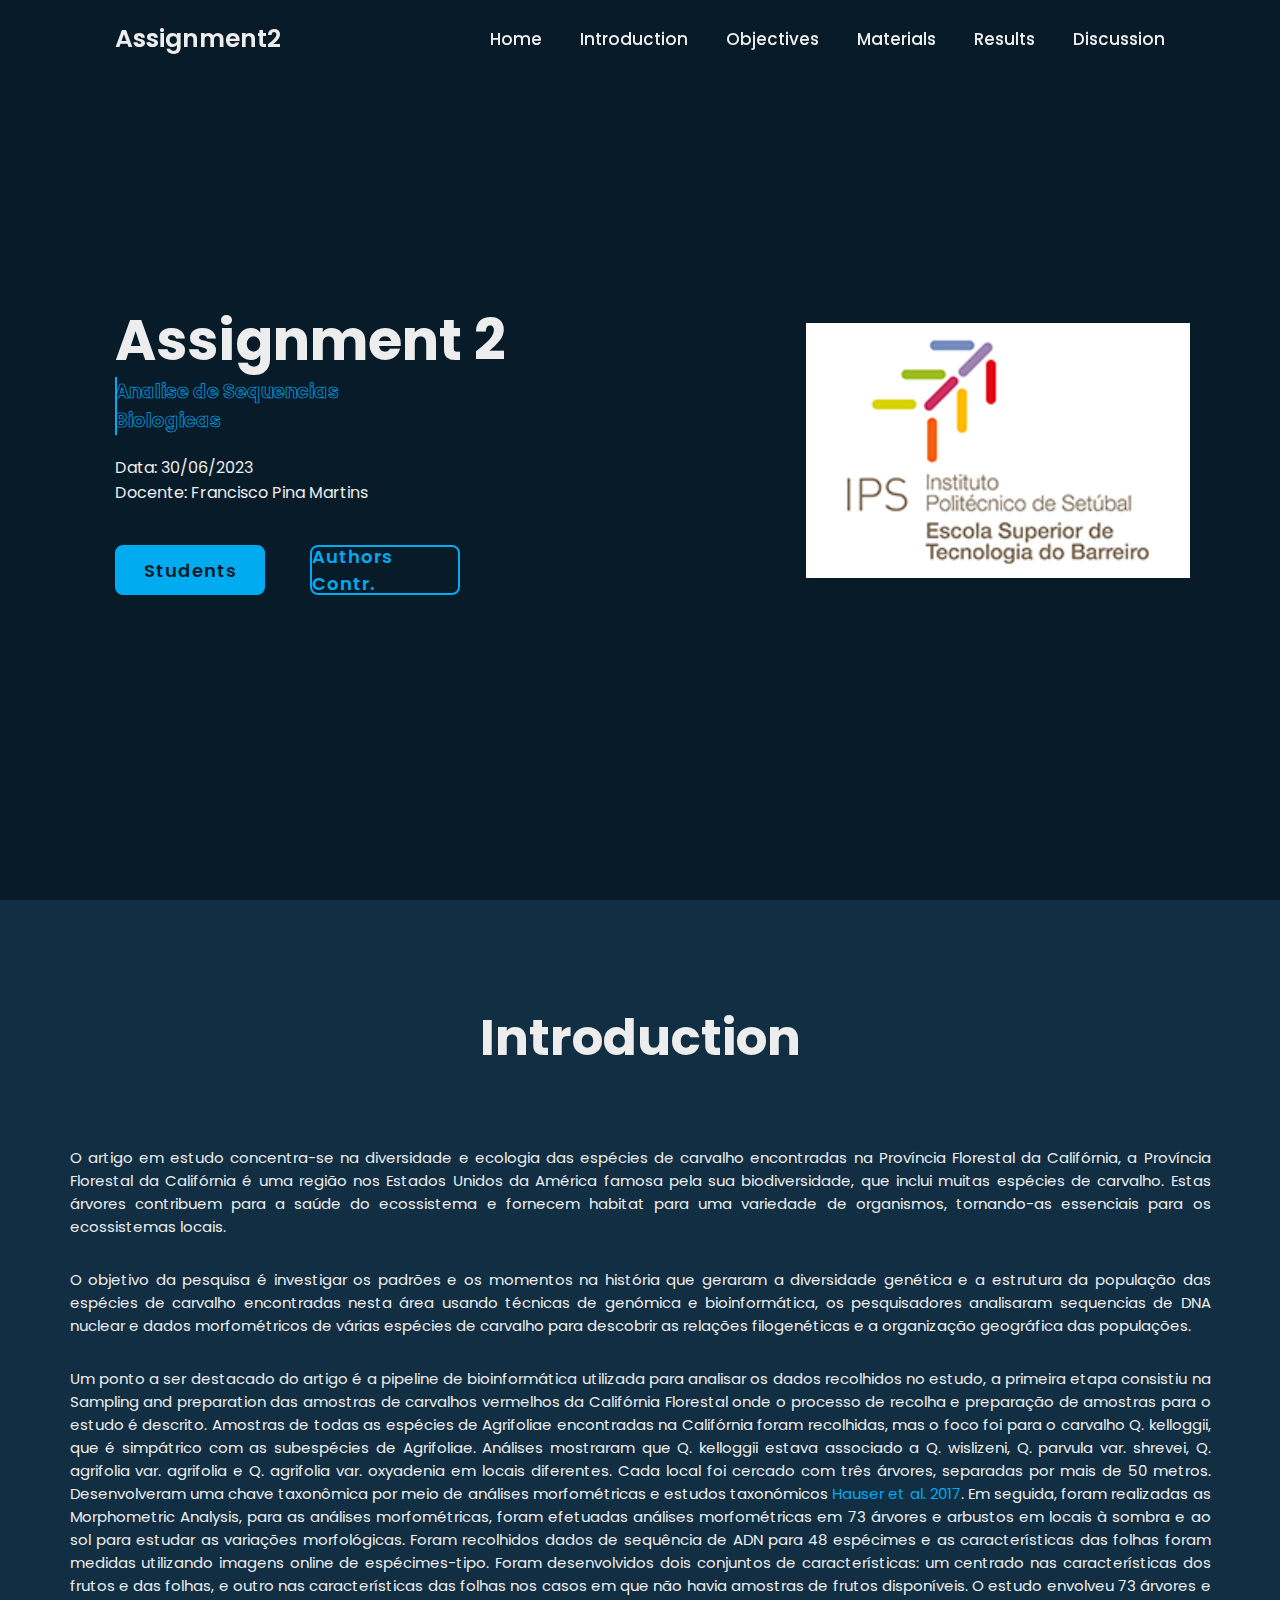
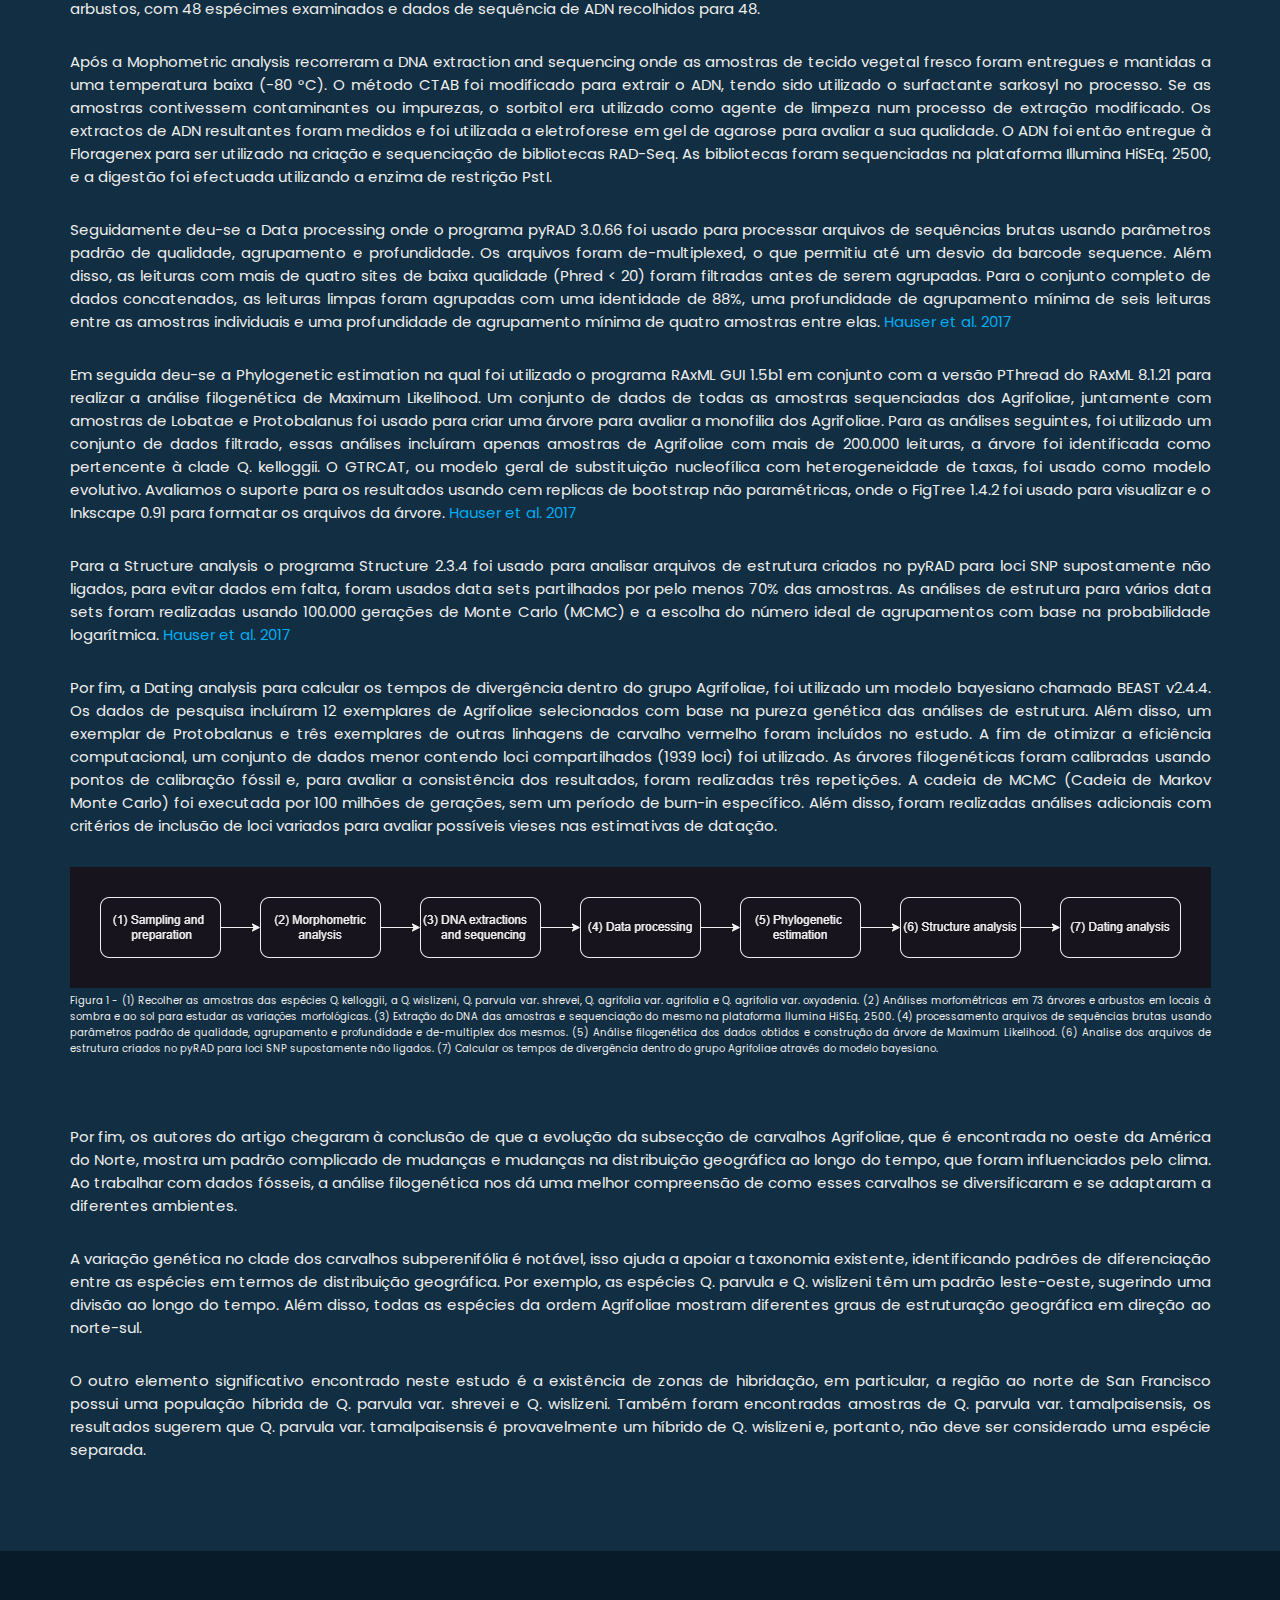
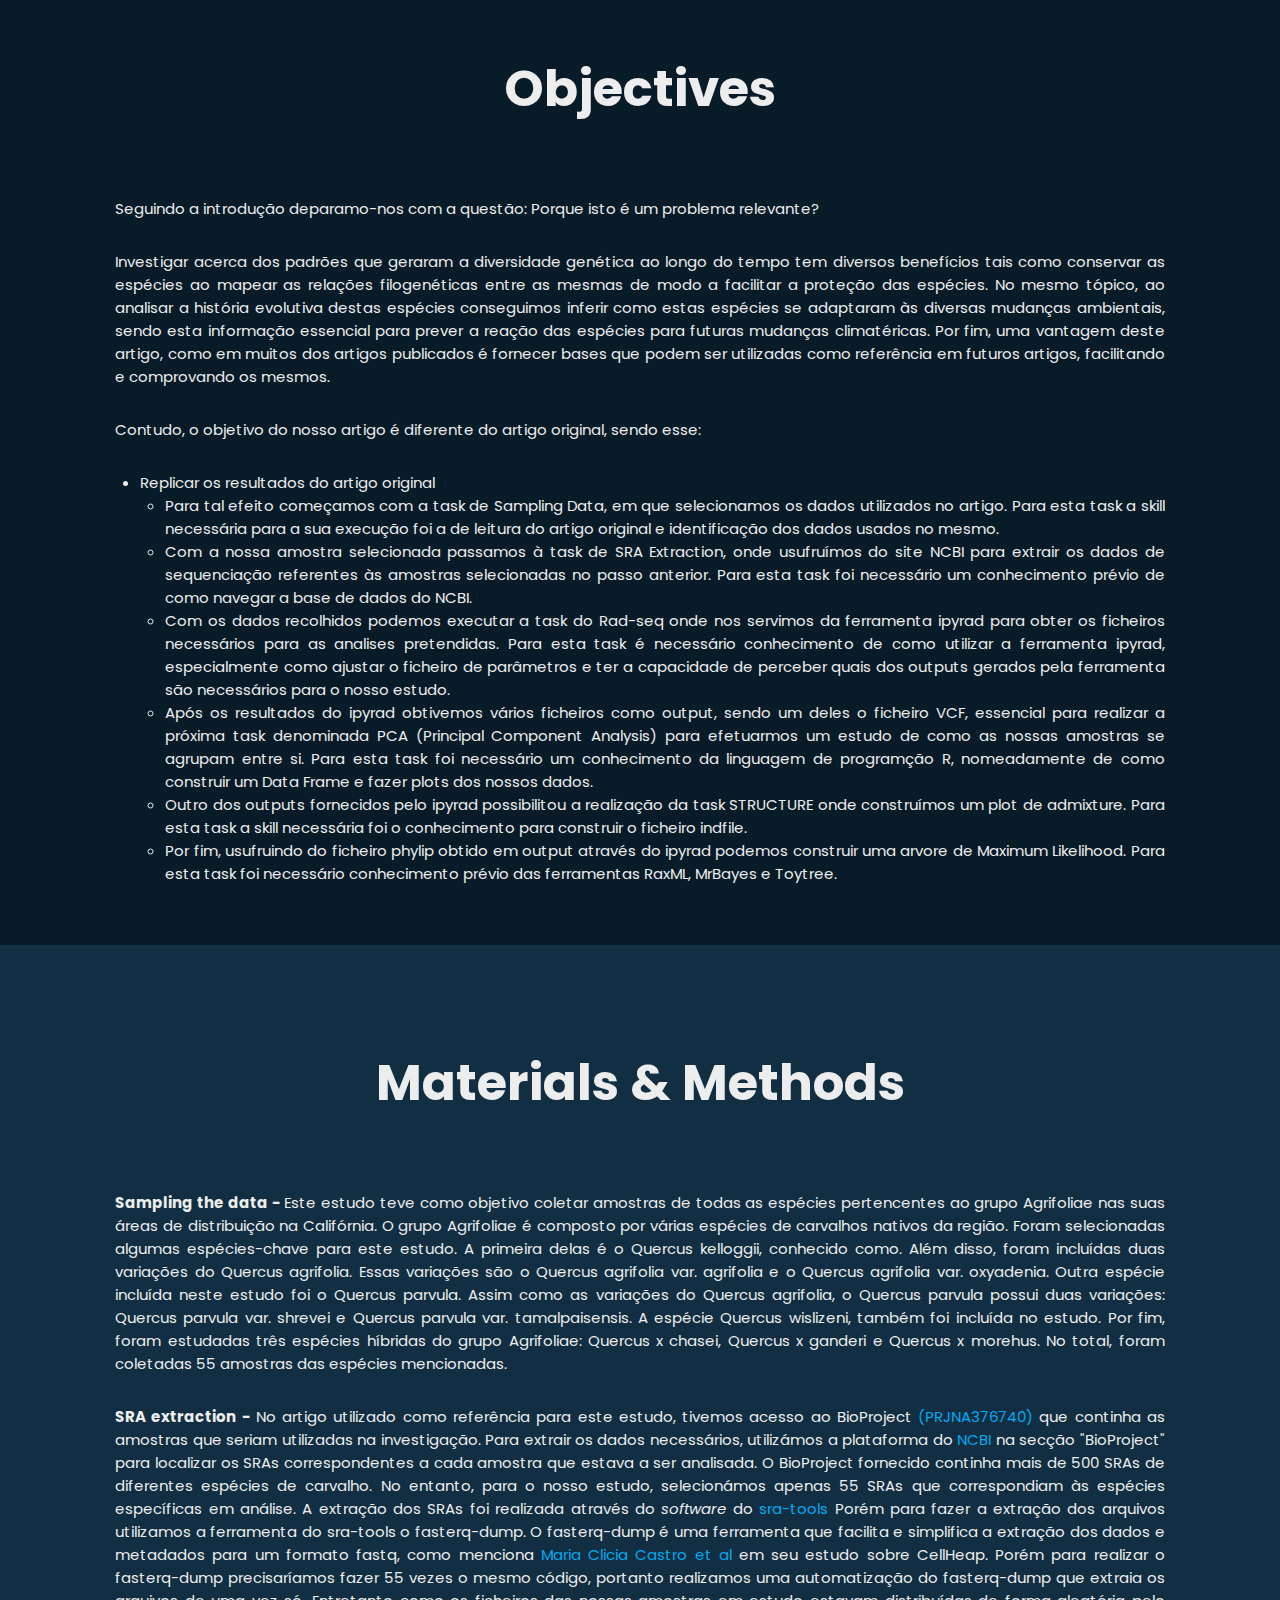
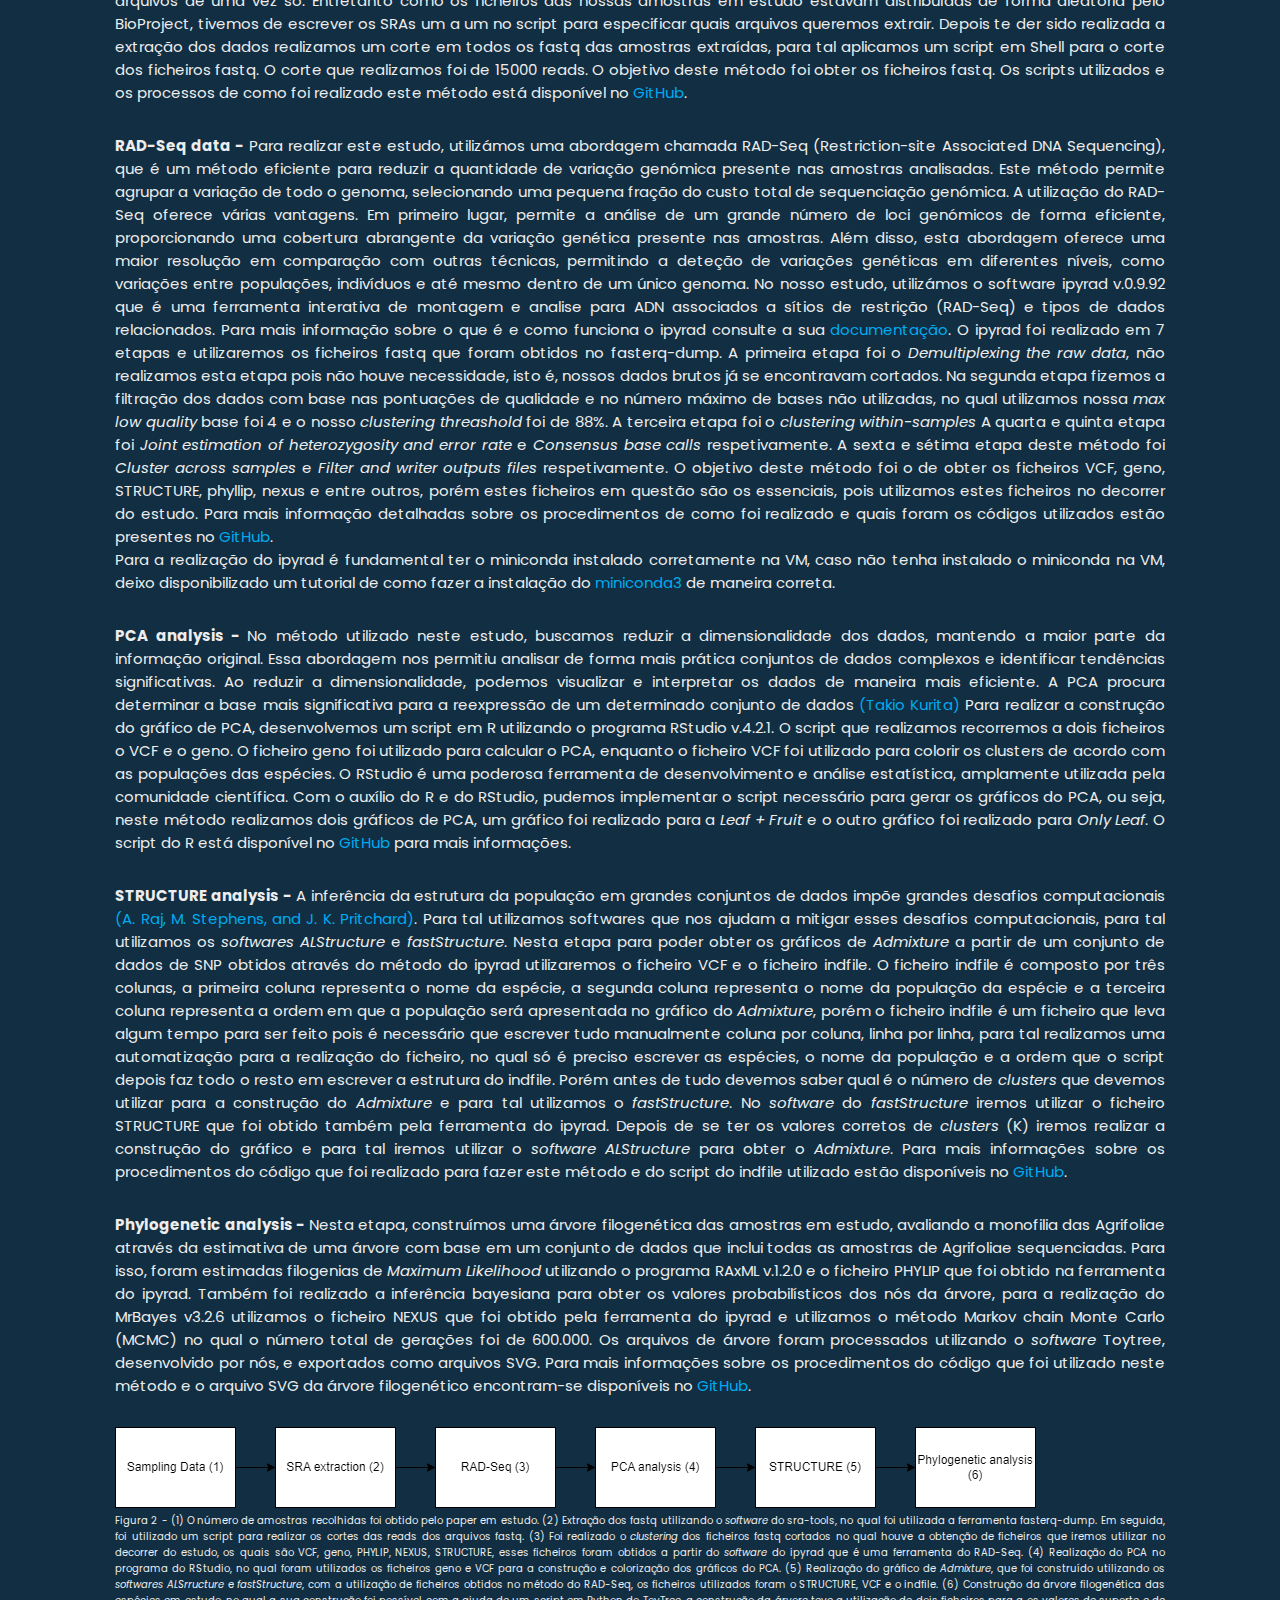
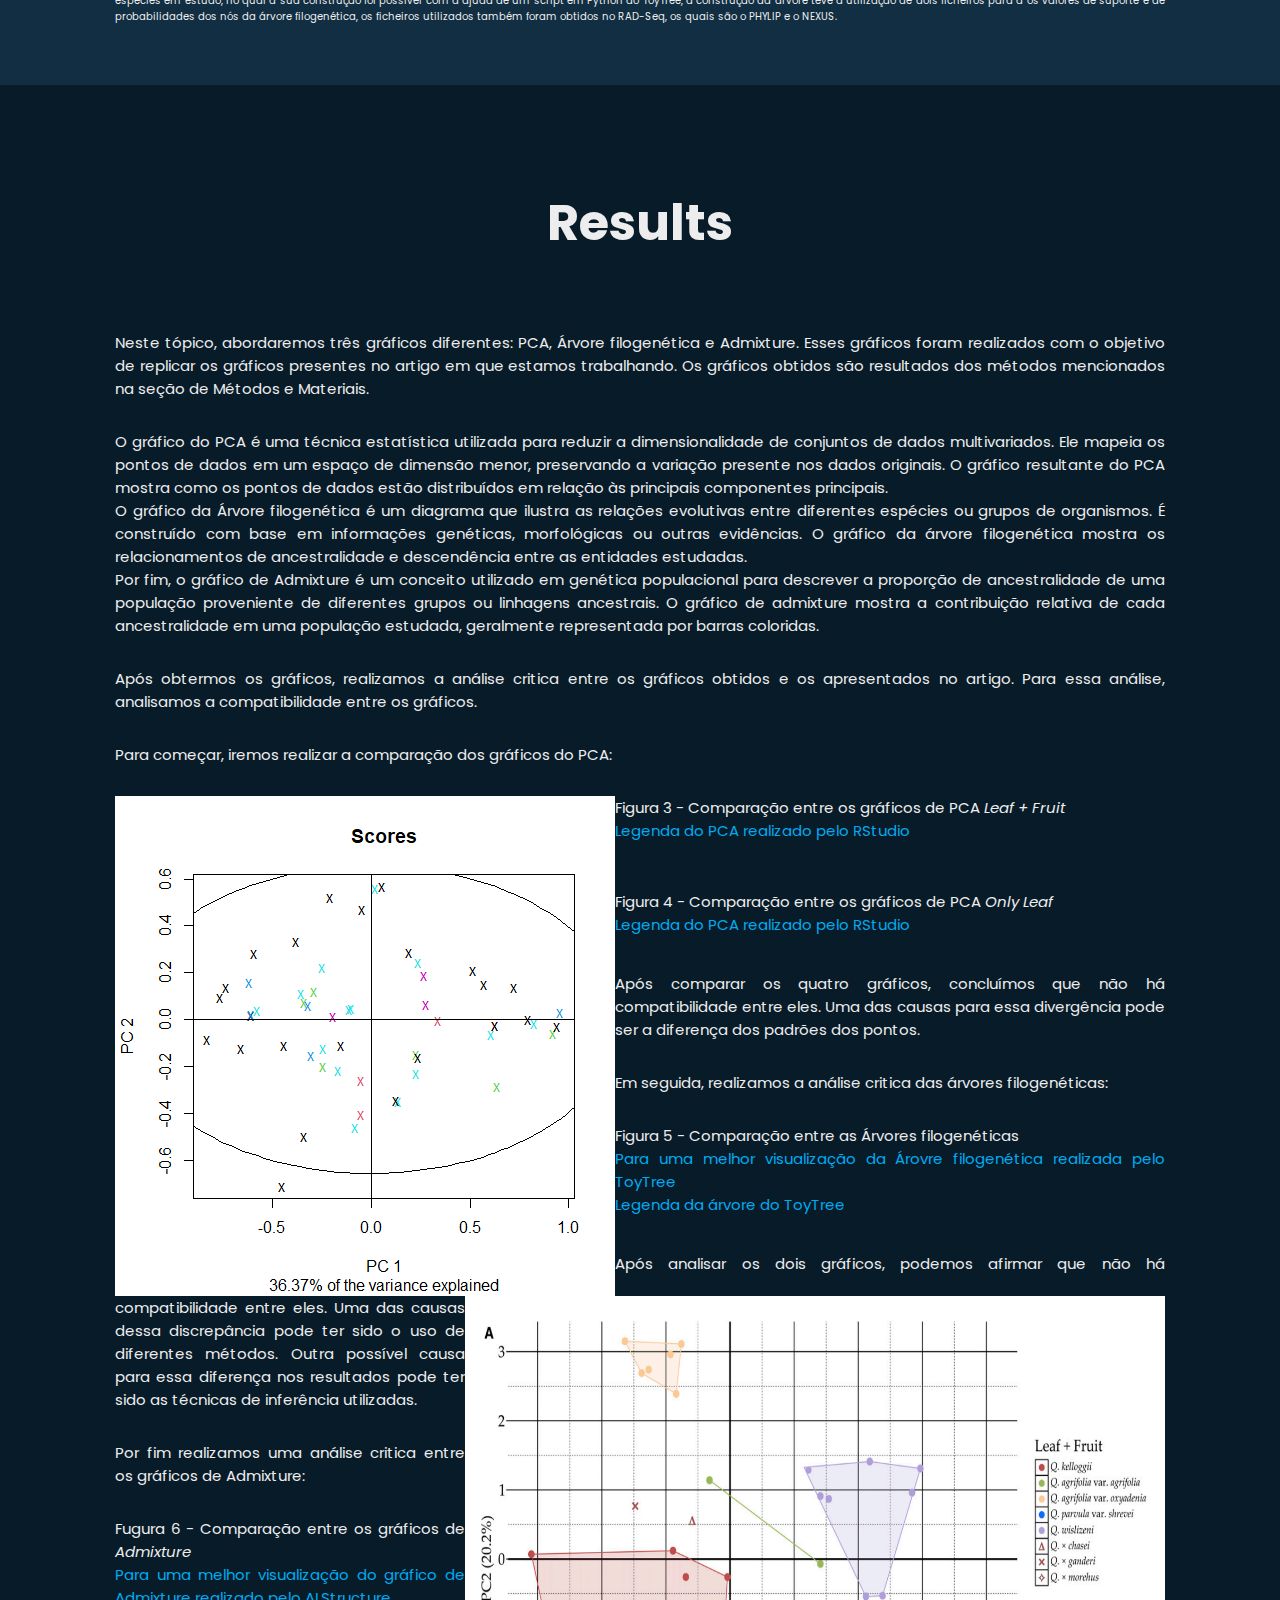
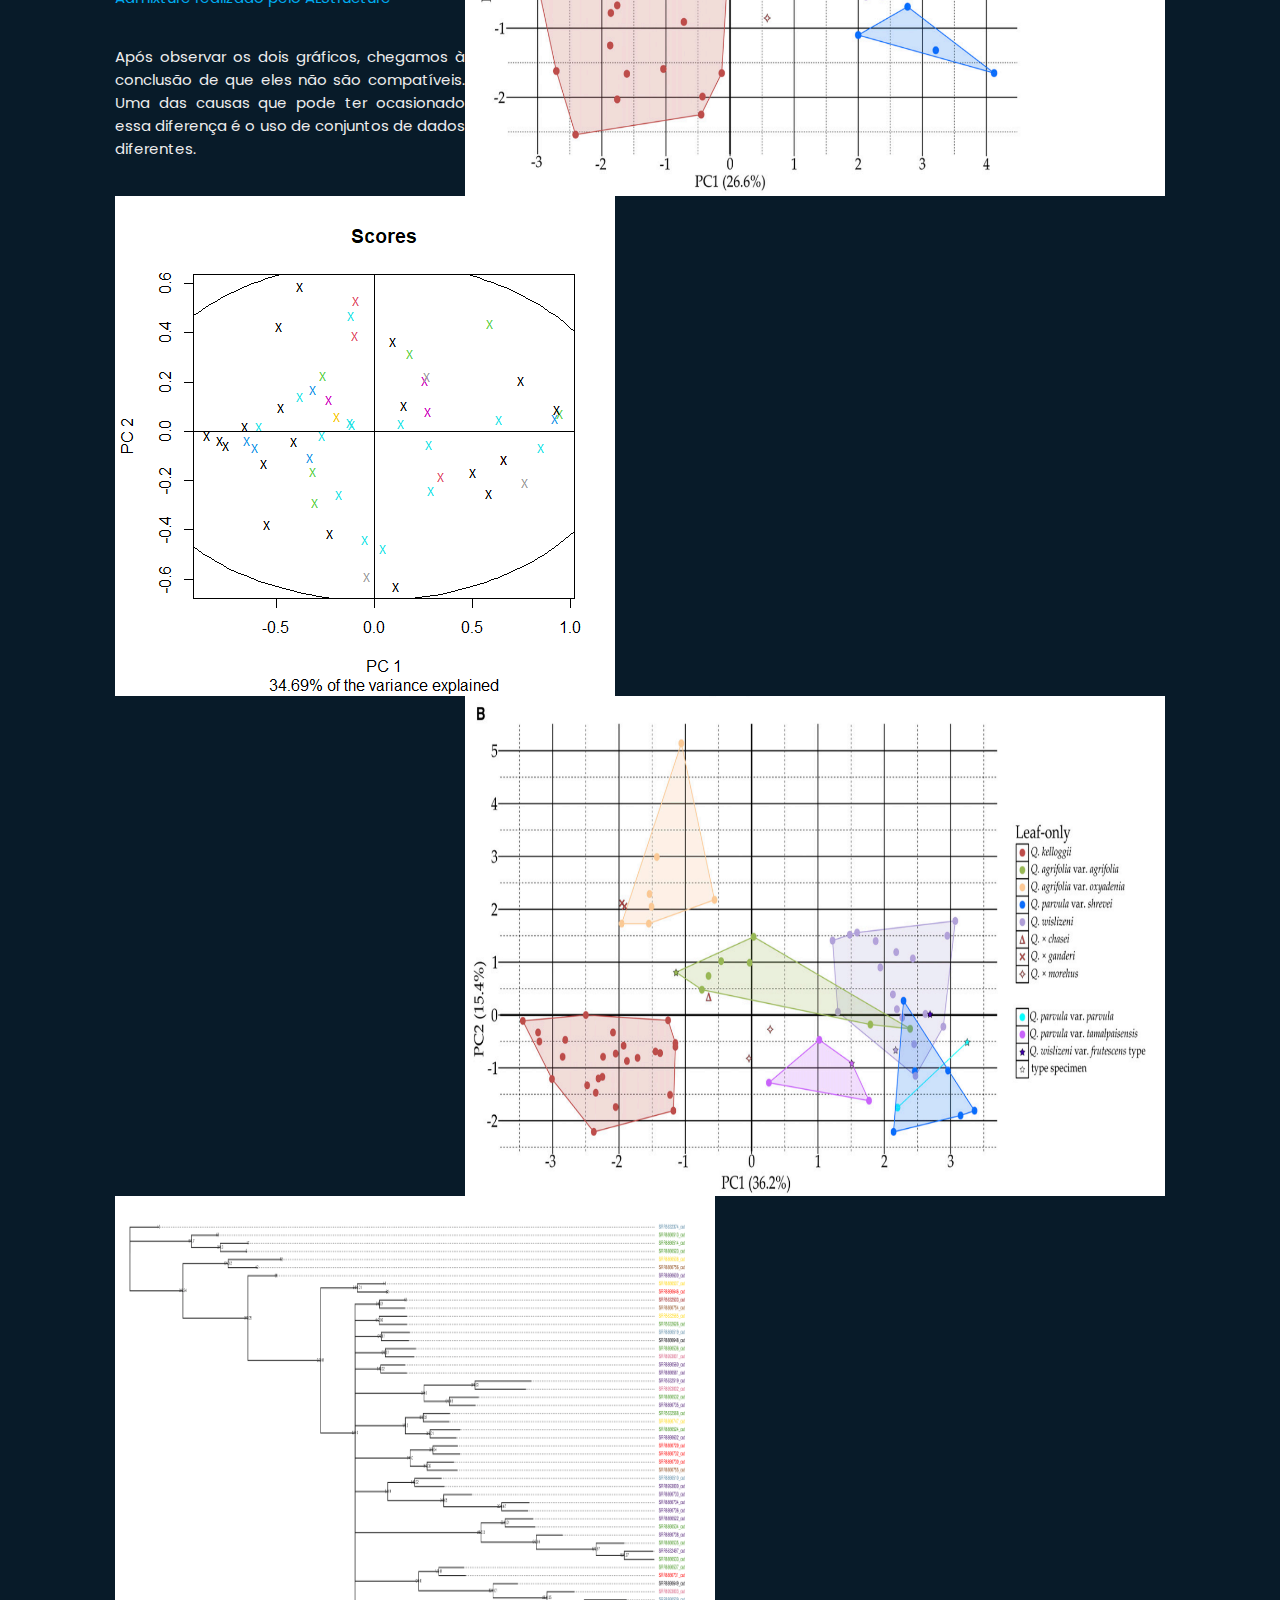
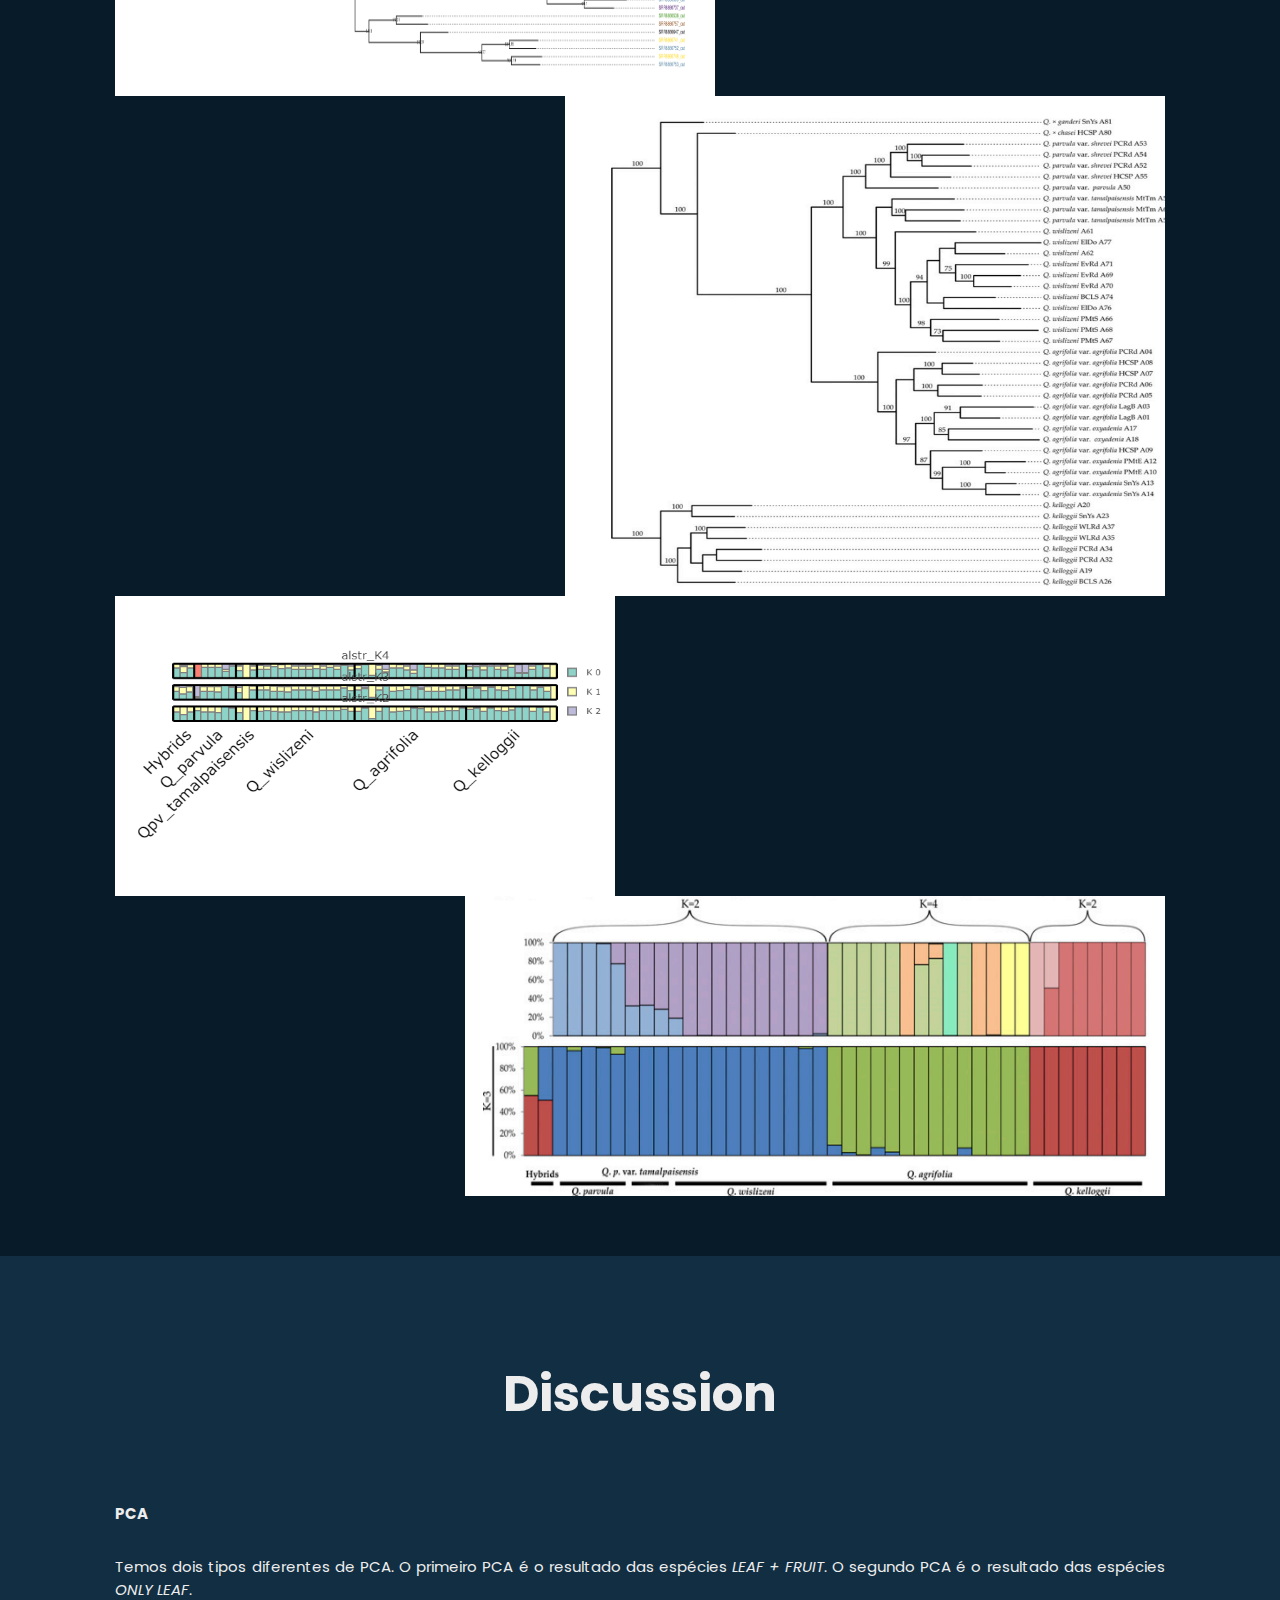
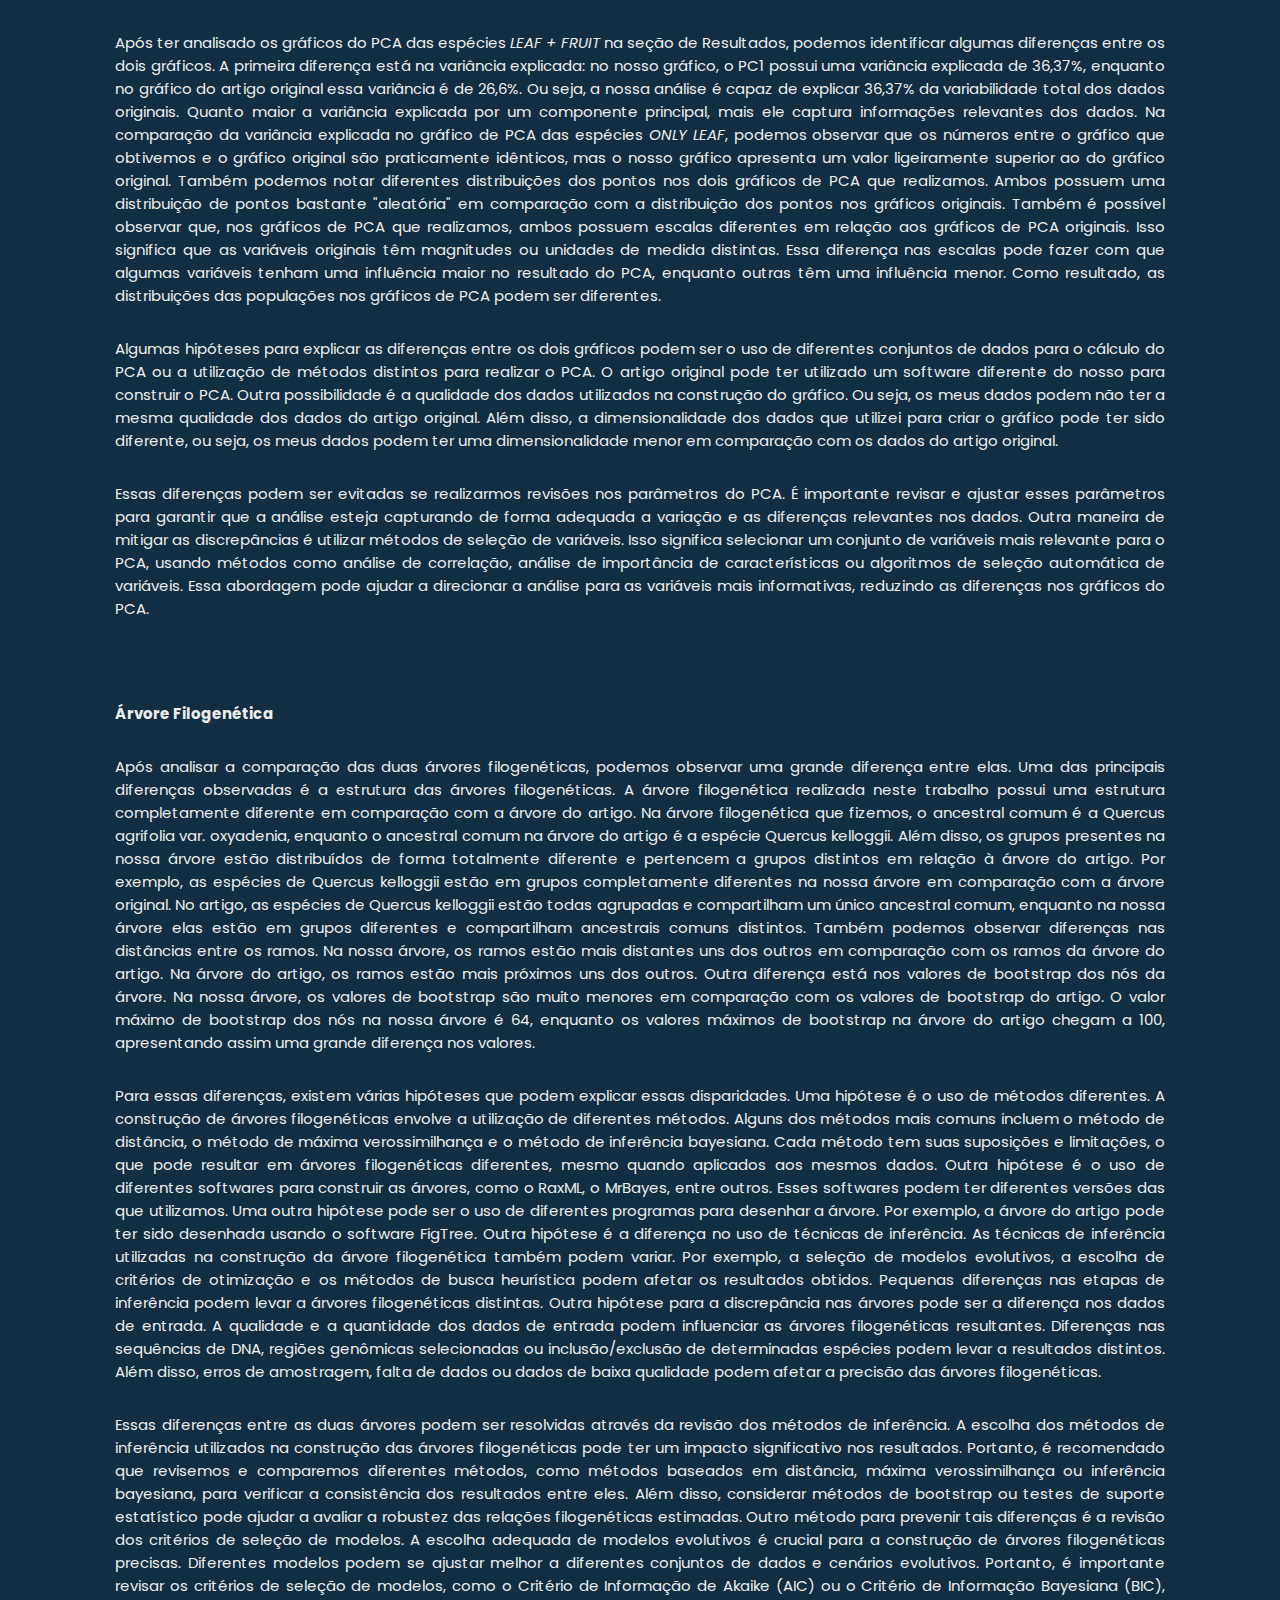
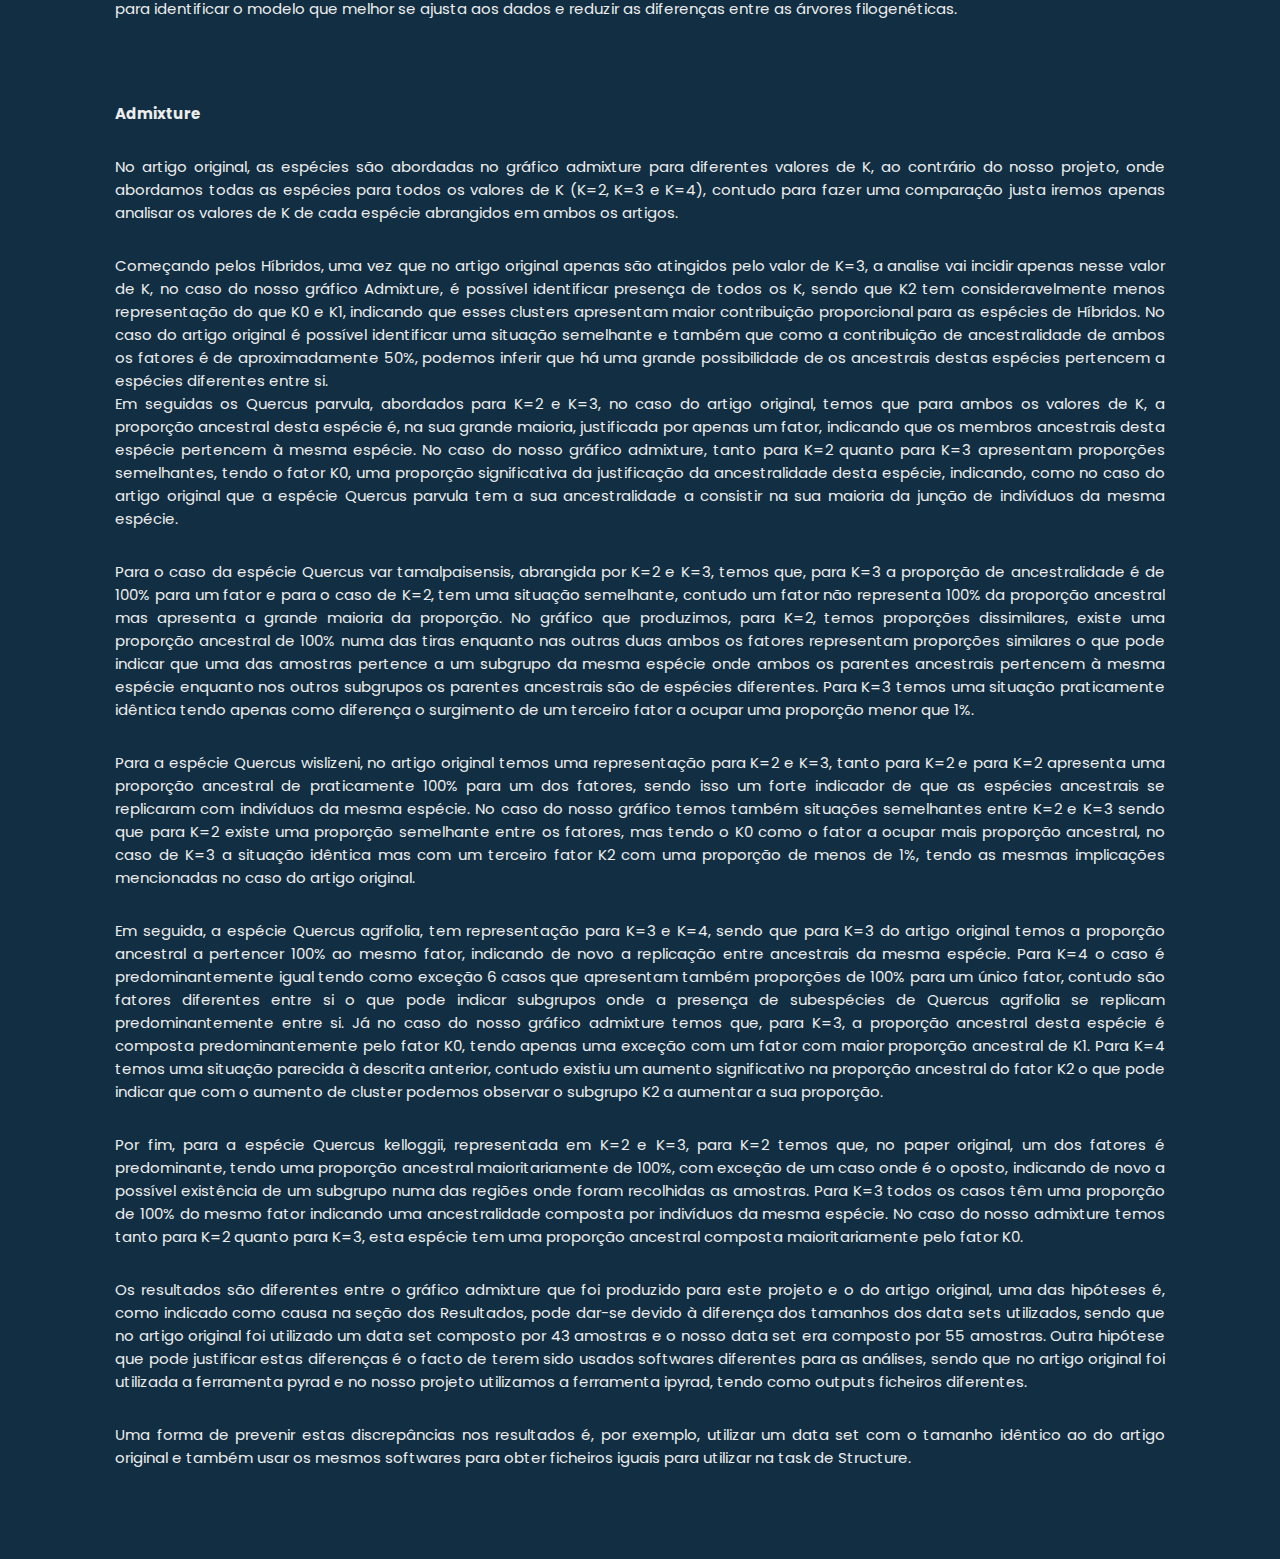
==== commit edf3f5af: "index.html" ====
--- a/index.html
+++ b/index.html
@@ -41,7 +41,7 @@
                 <h3>Analise de Sequencias Biologicas</h3>
             </div>
             <p>Data: 30/06/2023<br>
-                Docente: Francisco Martins Pina
+                Docente: Francisco Pina Martins
             </p>
 
             <div class="btn-box">
@@ -192,4 +192,4 @@
 
     <script src="js/script.js"></script>
 </body>
-</html>+</html>
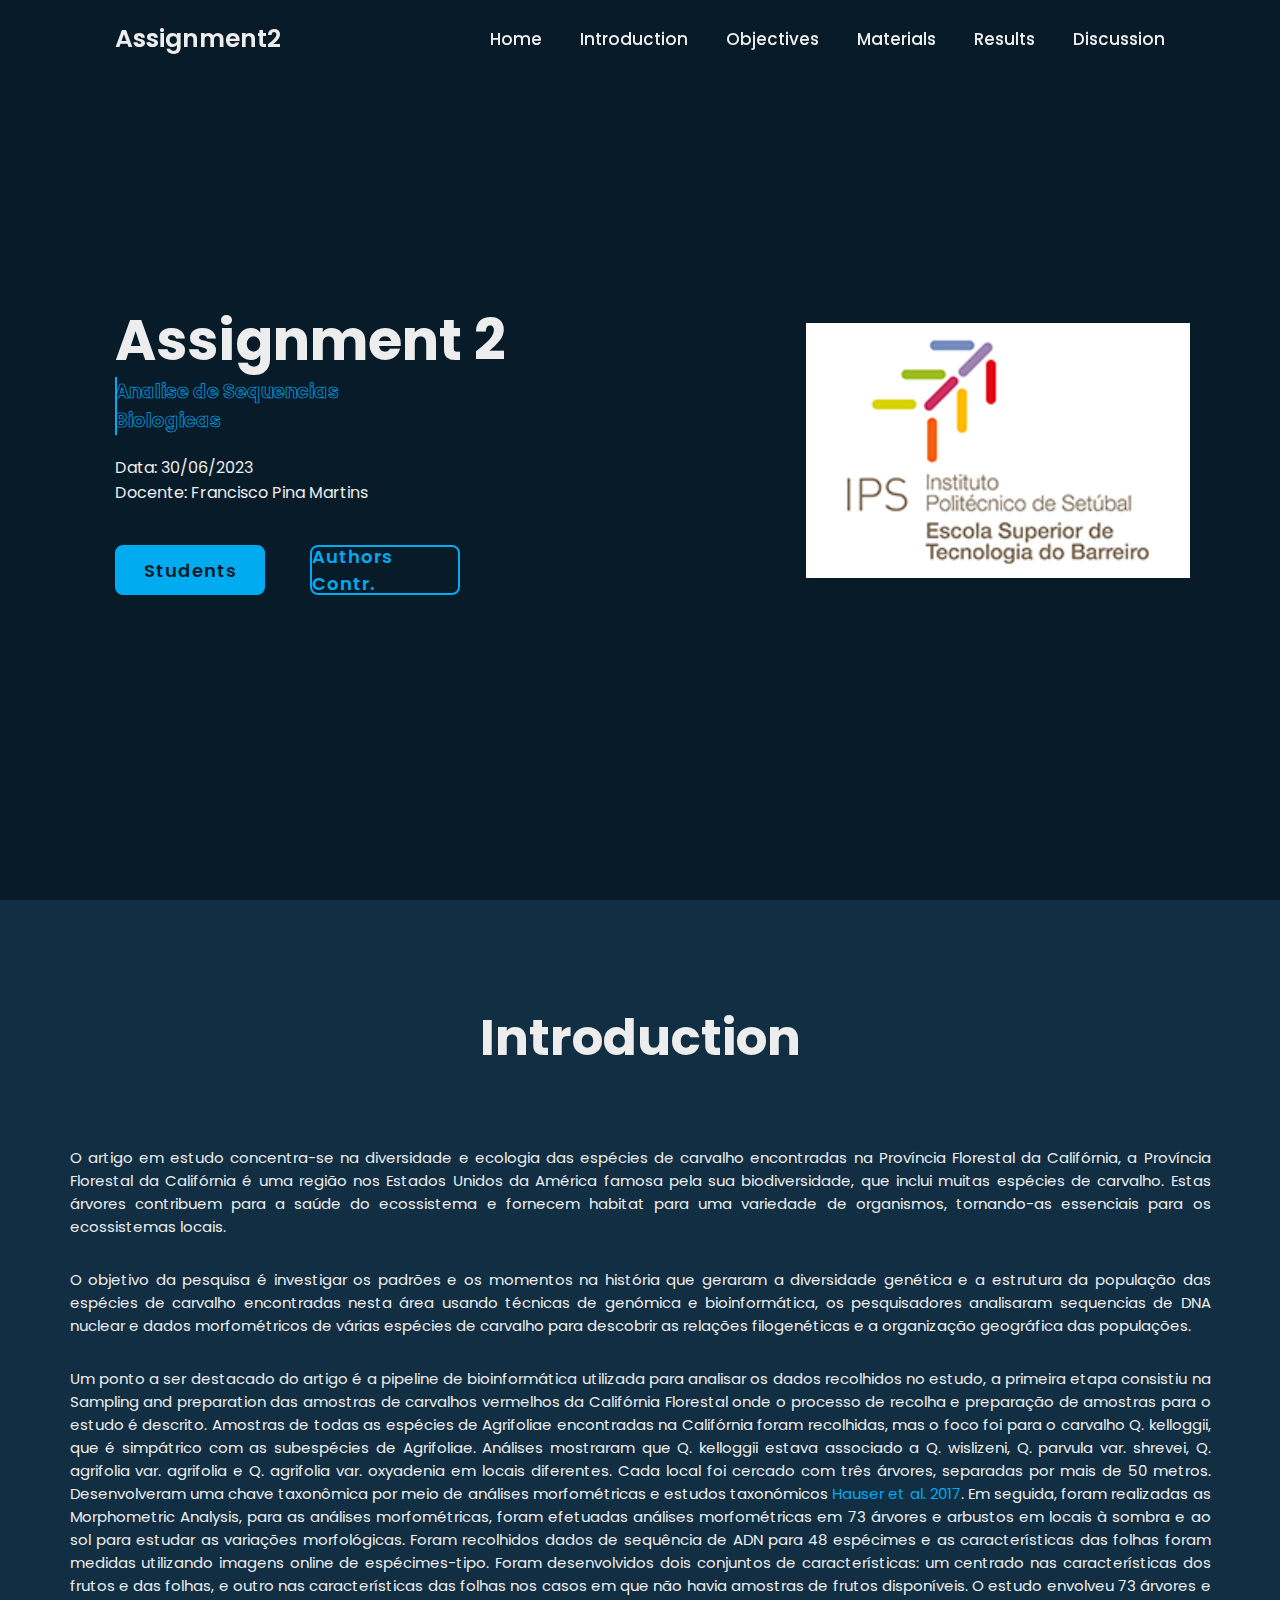
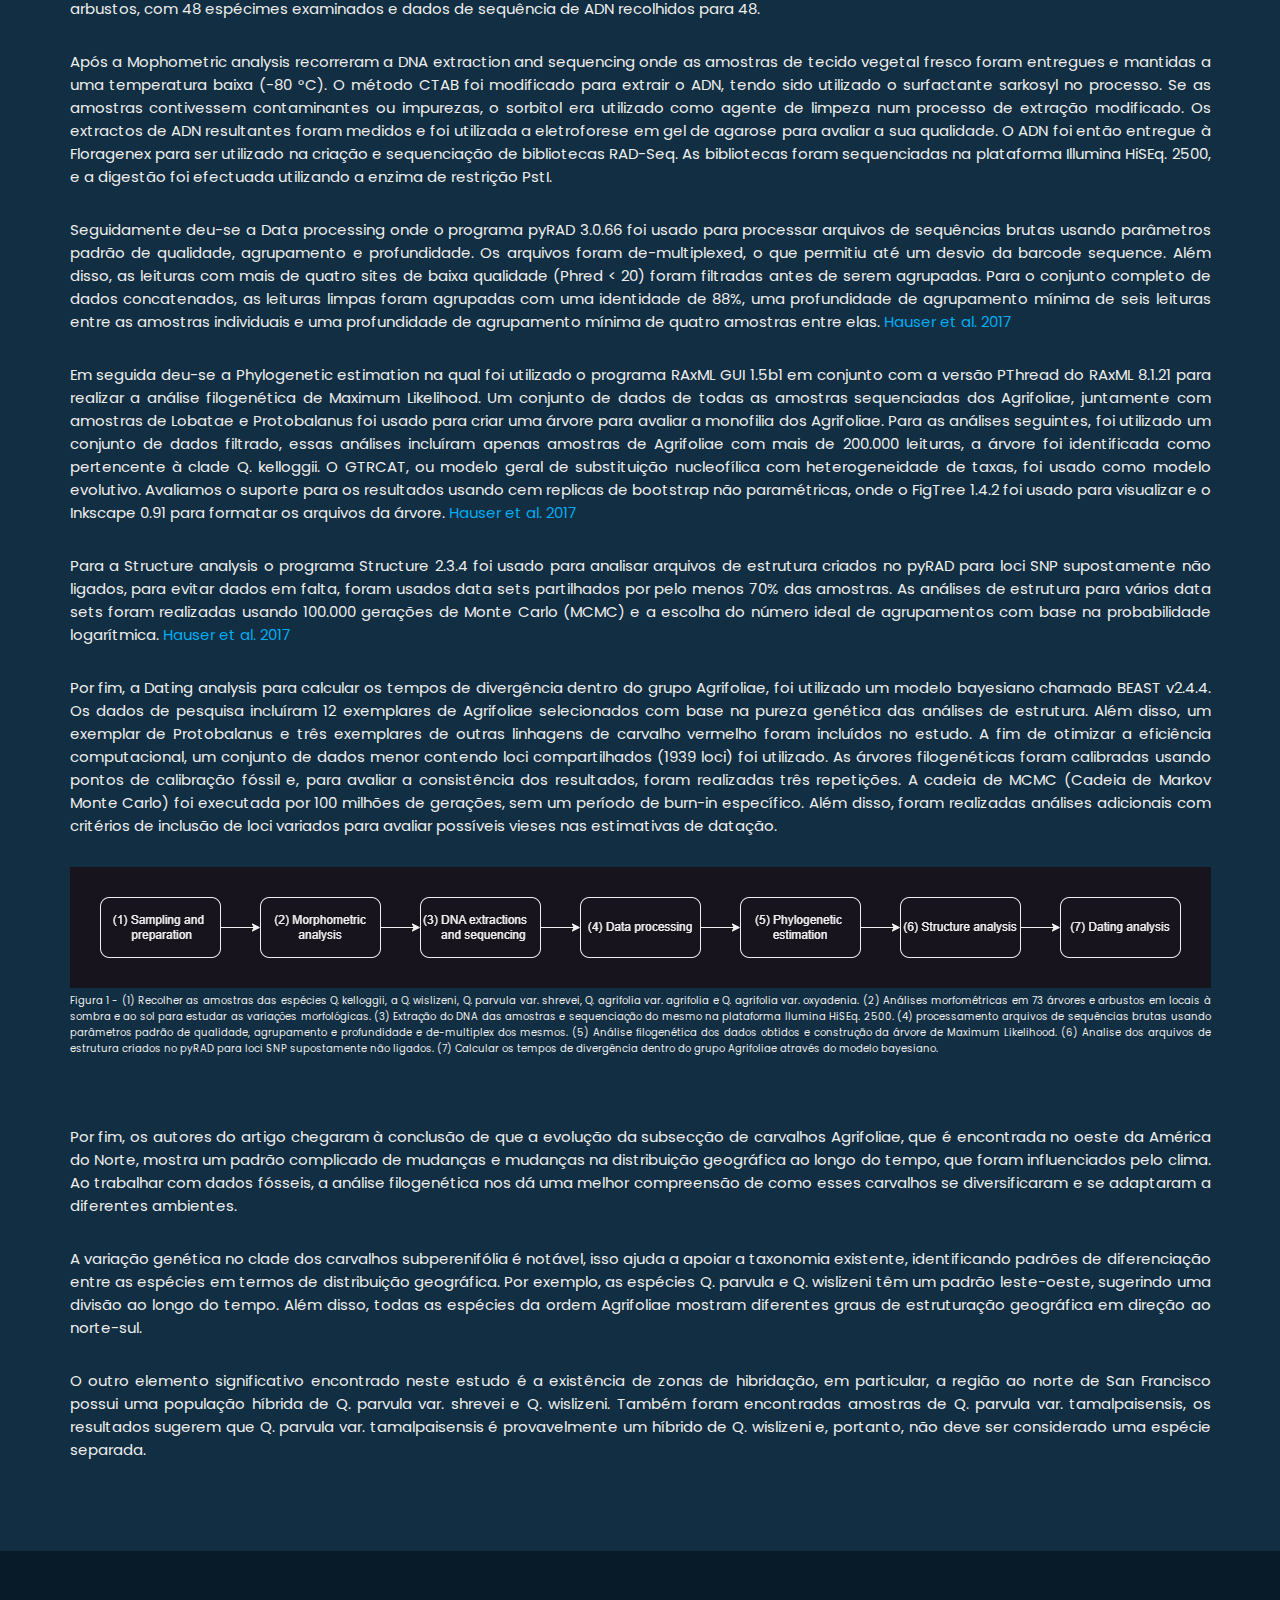
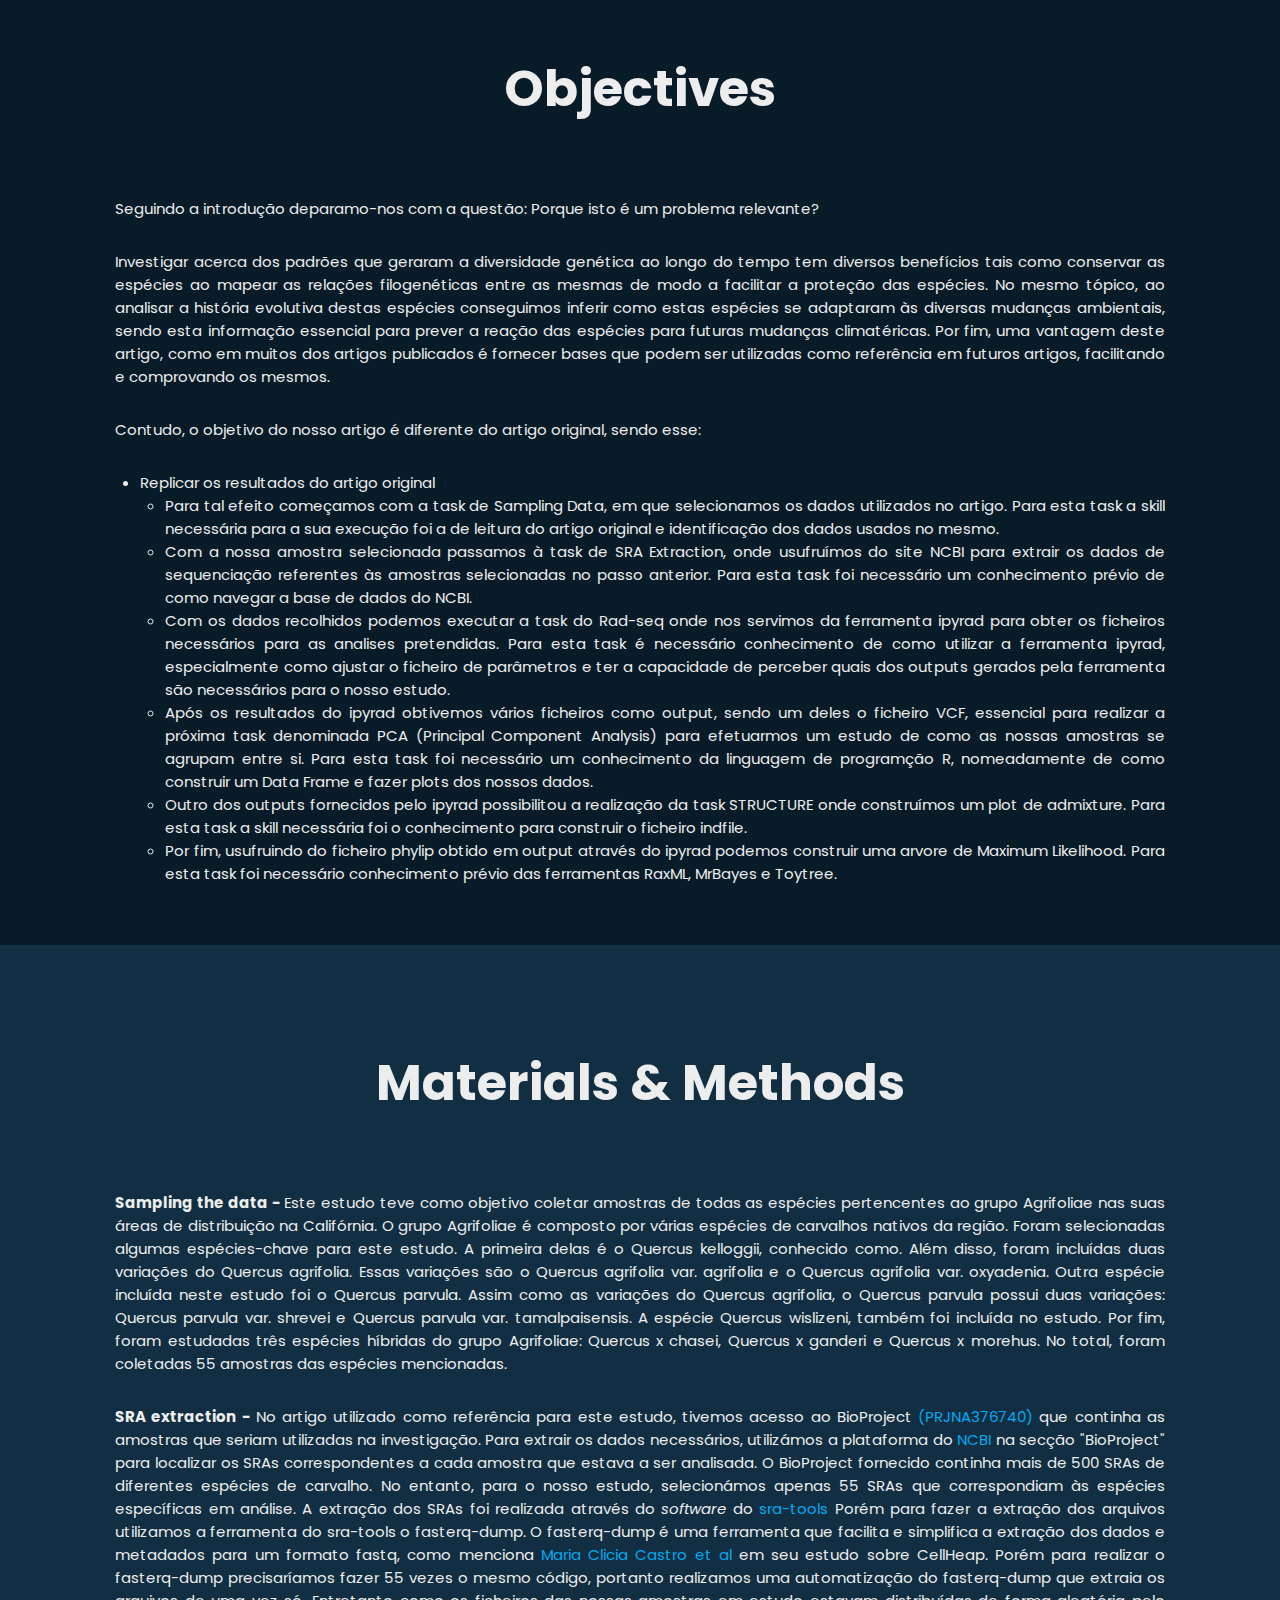
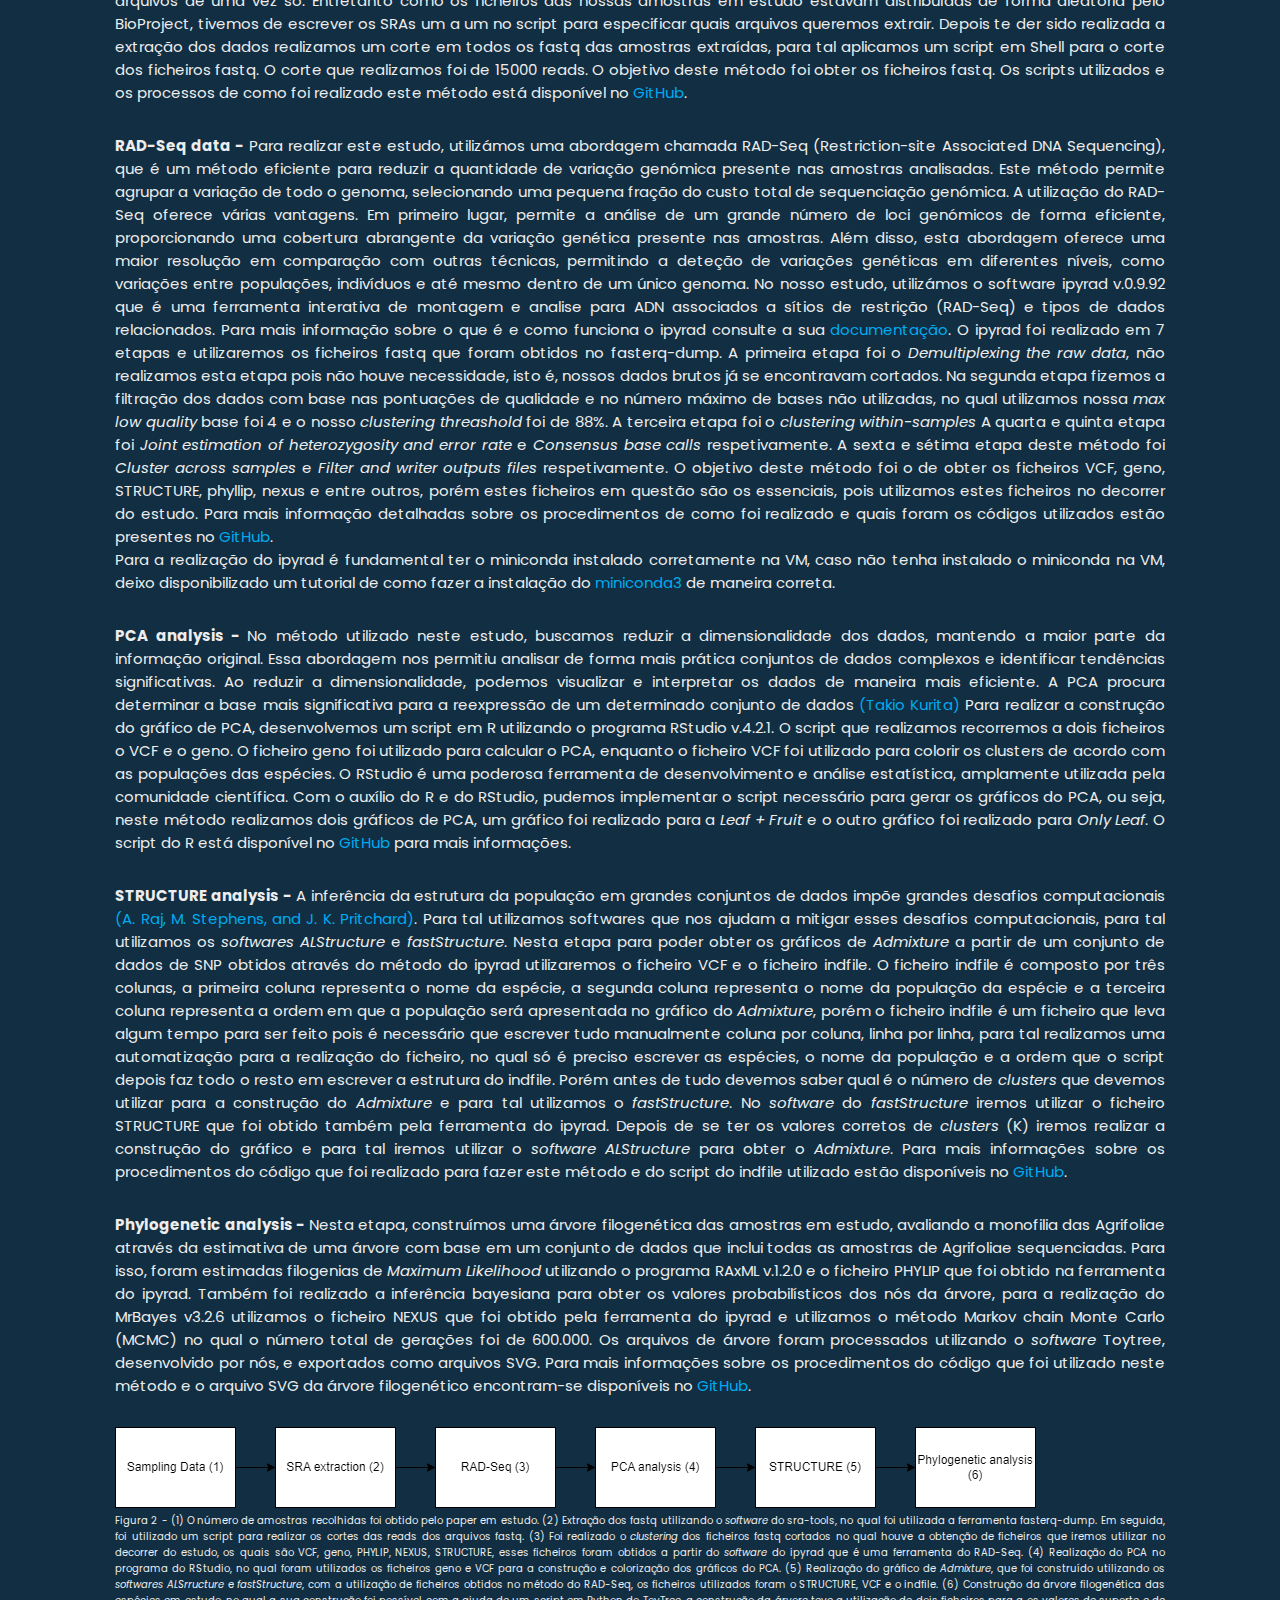
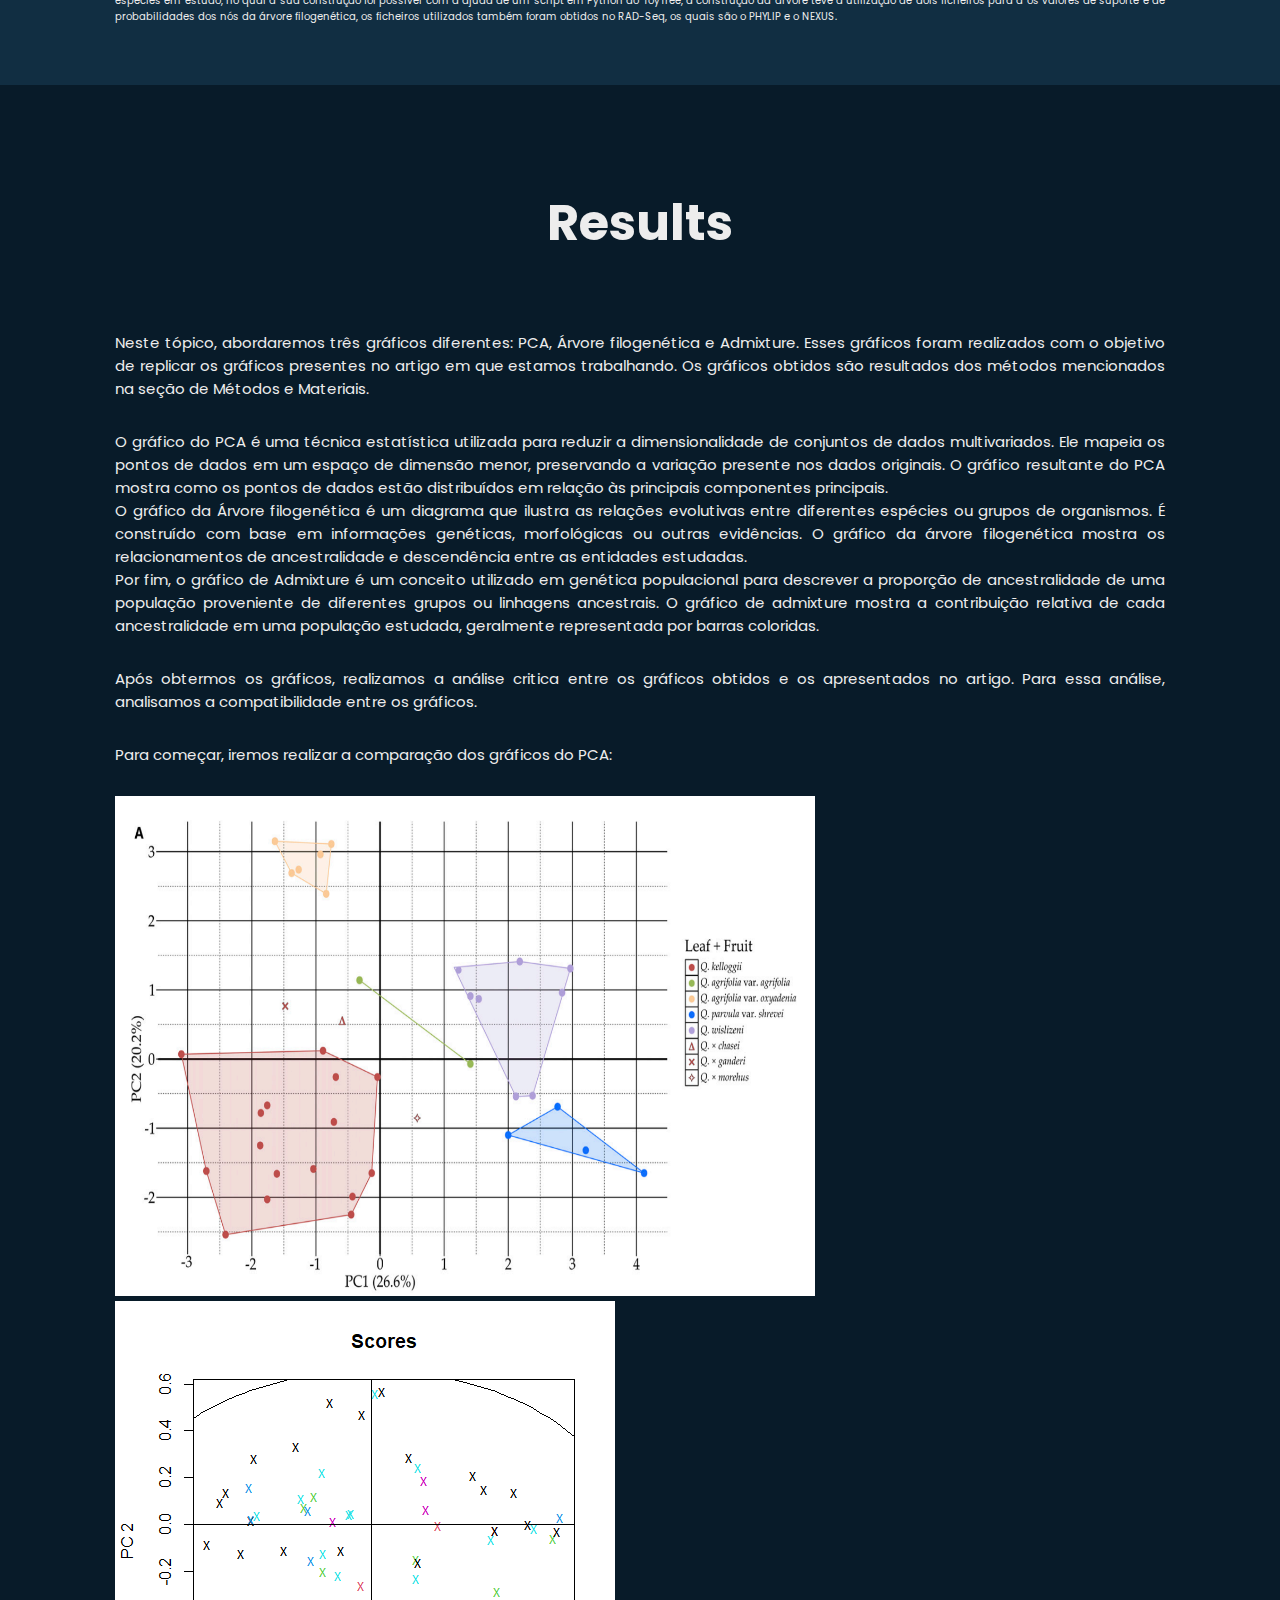
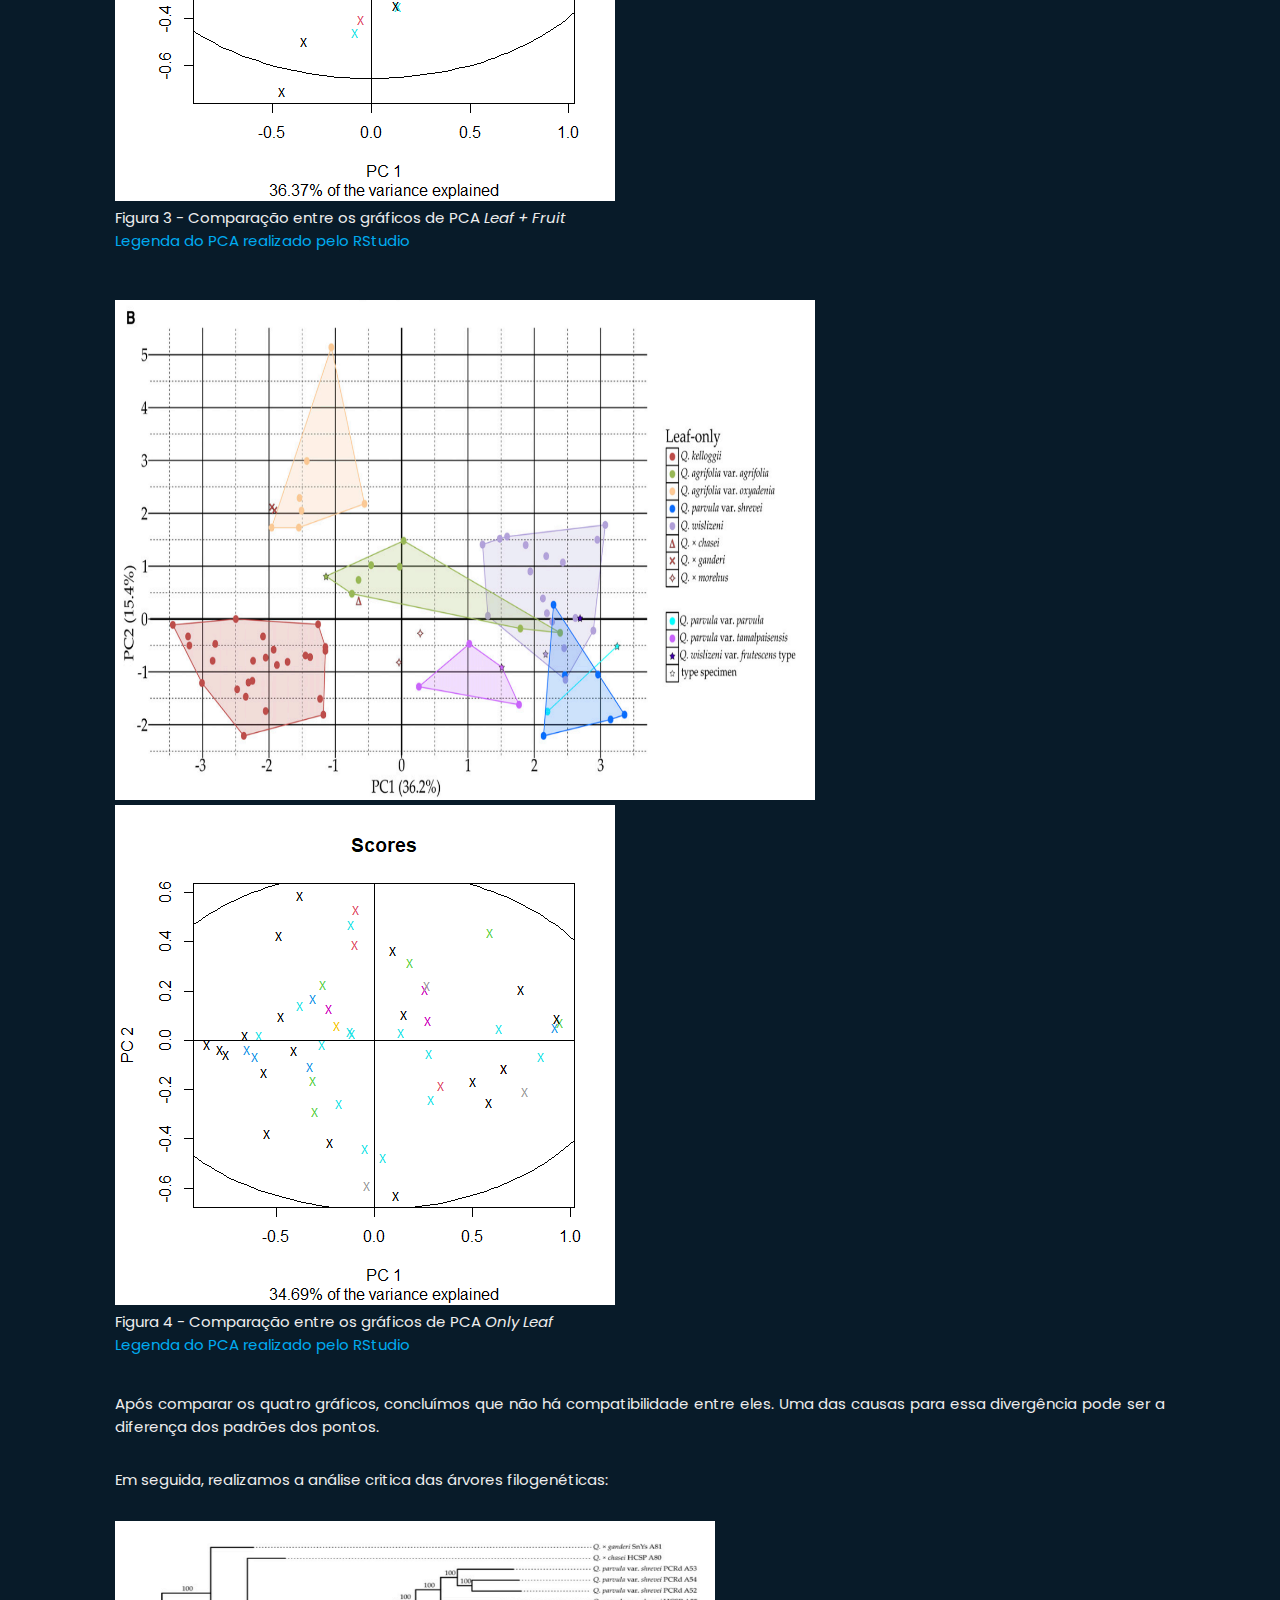
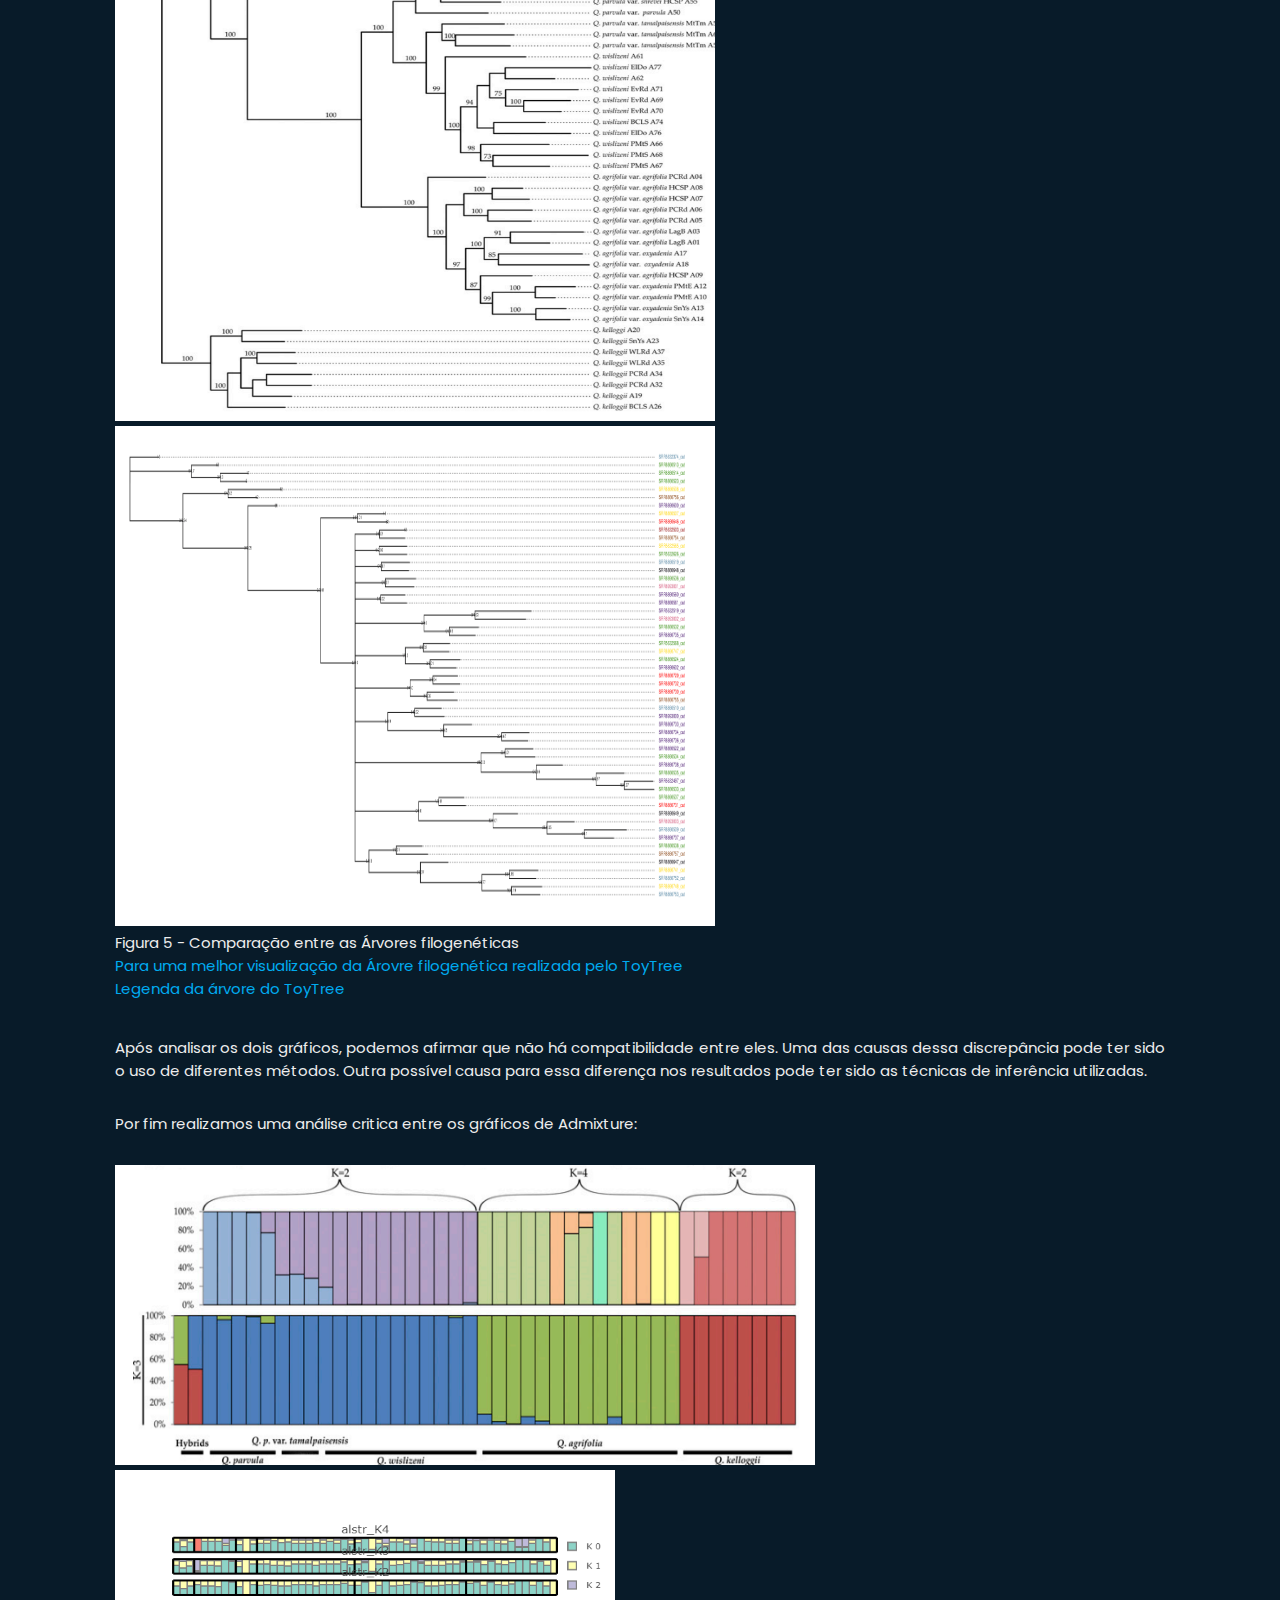
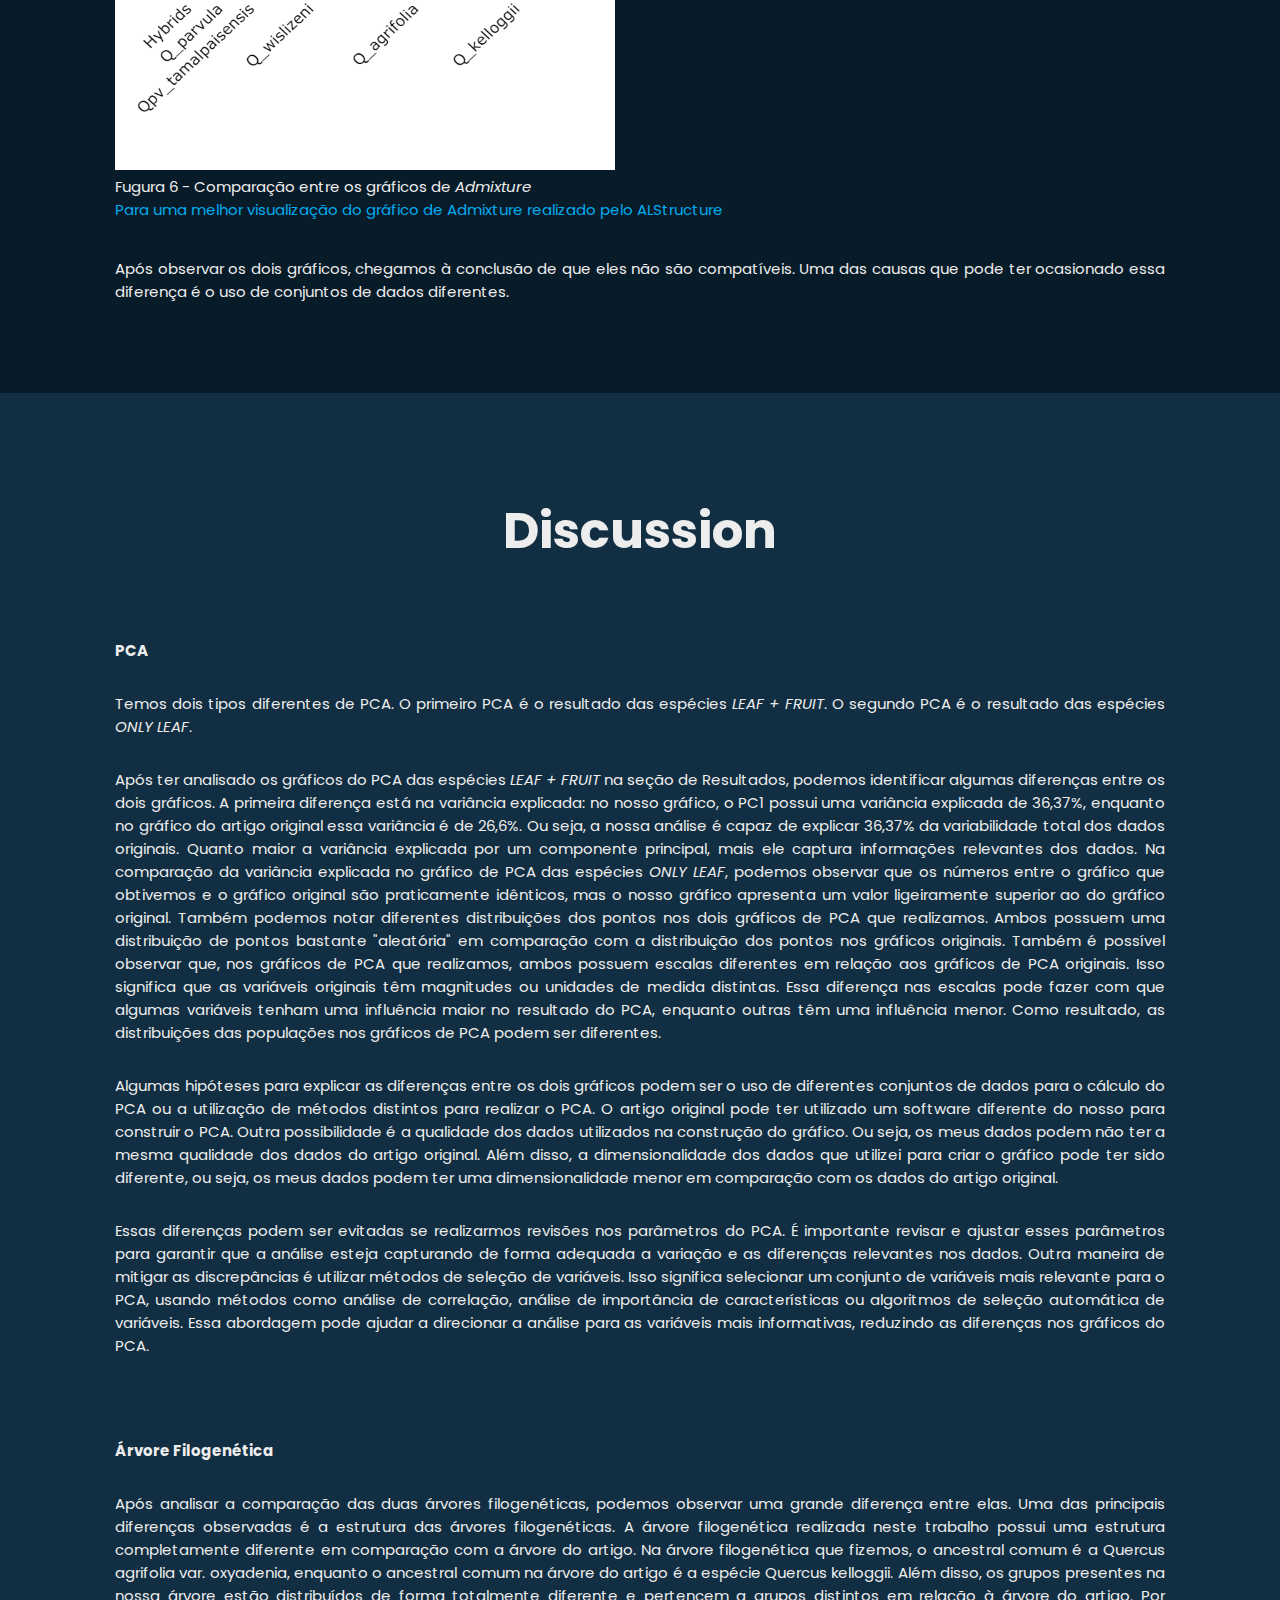
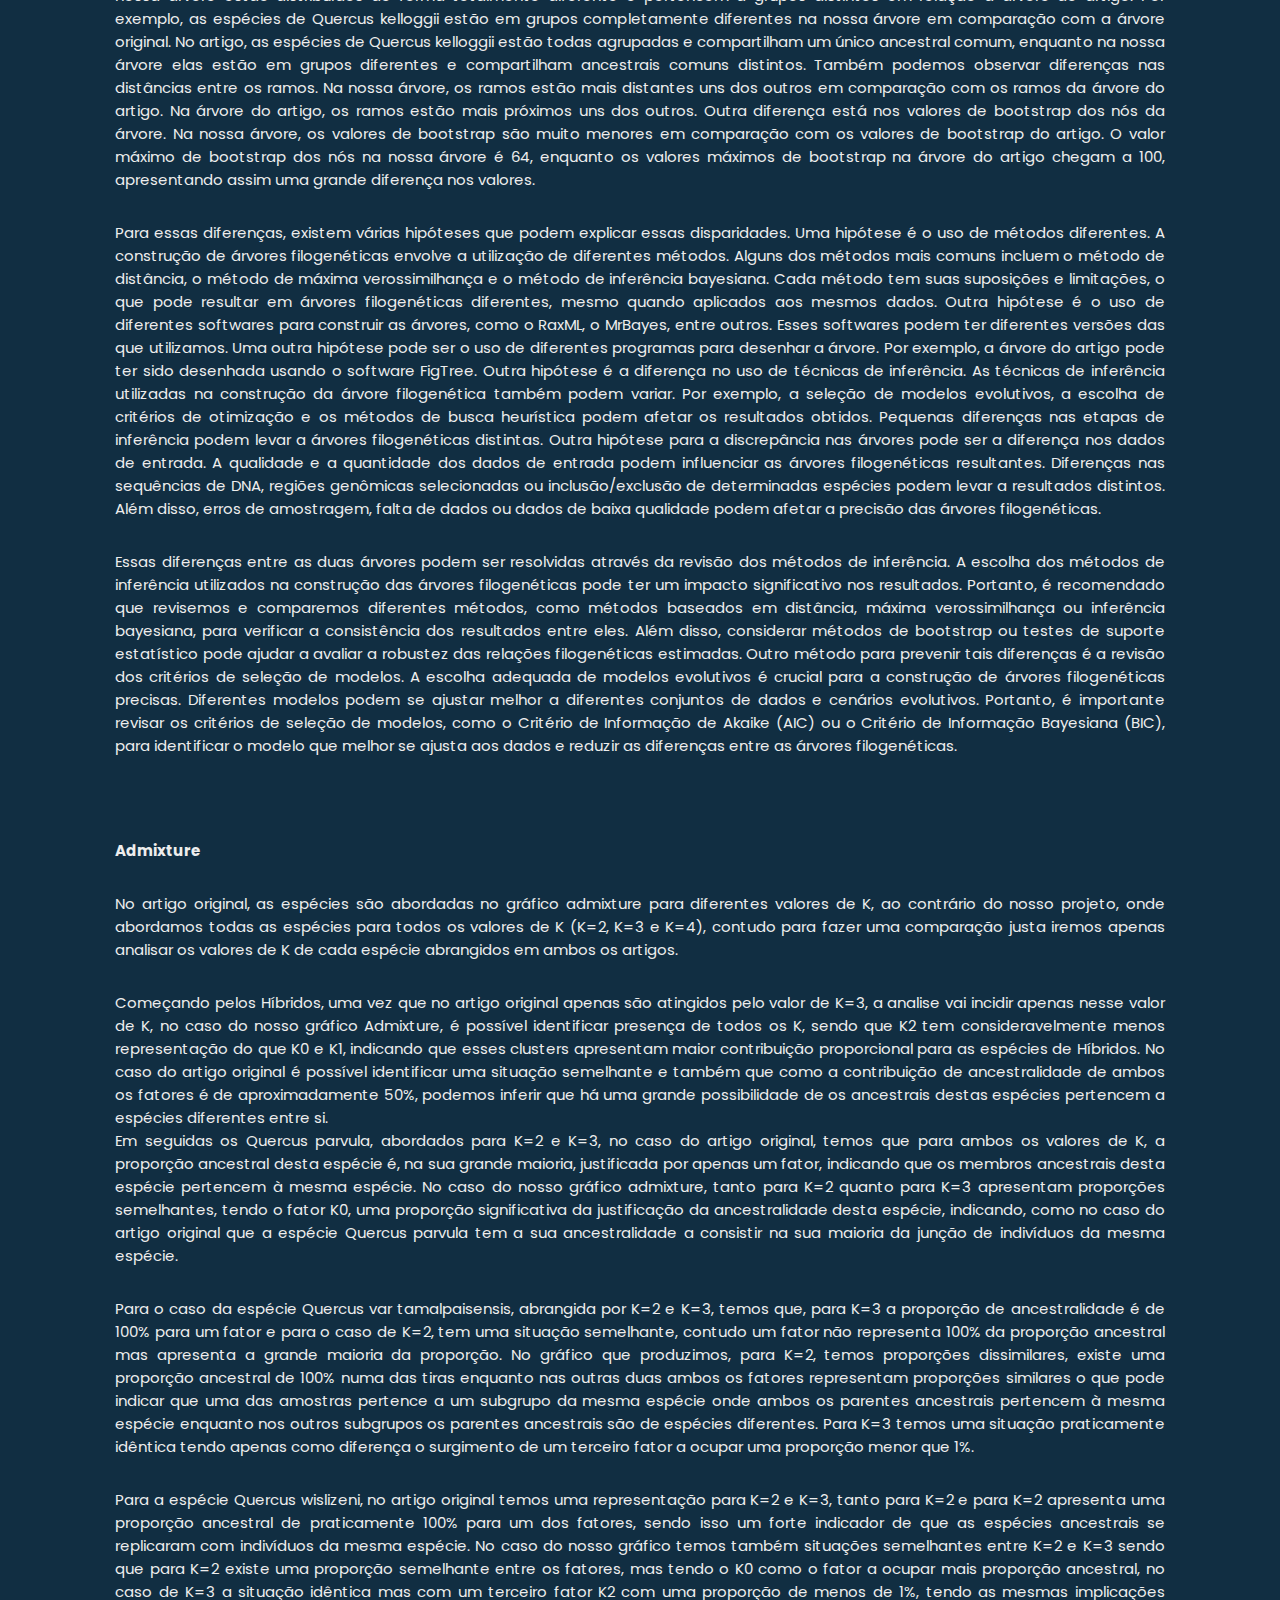
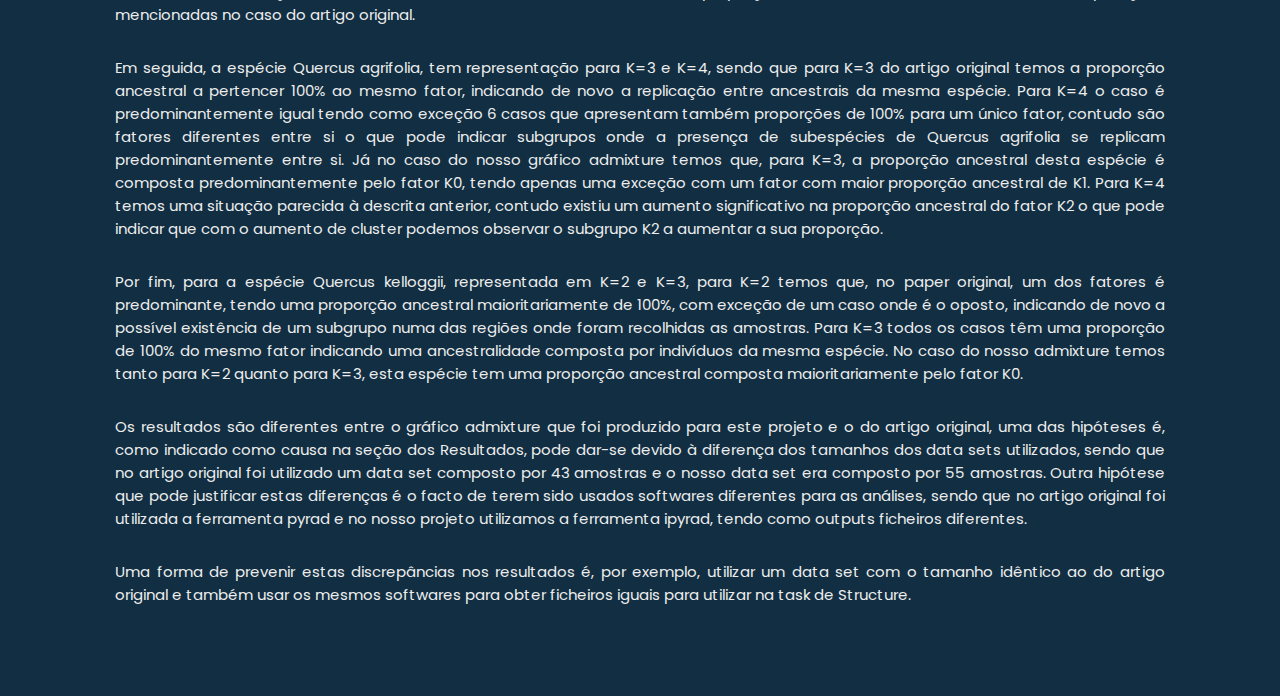
==== commit 46b284d1: "index.html" ====
--- a/index.html
+++ b/index.html
@@ -132,26 +132,26 @@
 
             <p style="font-size: 15px;">Após obtermos os gráficos, realizamos a análise critica entre os gráficos obtidos e os apresentados no artigo. Para essa análise, analisamos a compatibilidade entre os gráficos.</p>   
             <p style="font-size: 15px;">Para começar, iremos realizar a comparação dos gráficos do PCA:</p>
-            <img src="Images/PCA 1 - LEAF & FRUIT.png" alt=" " style="float: left;">
-            <img src="Images/PCA1 paper.png" alt=" " style="float: right;" width="700" height="500">
+            <img src="Images/PCA1 paper.png" alt=" " width="700" height="500"><br>
+            <img src="Images/PCA 1 - LEAF & FRUIT.png" alt=" ">
             <figcaption style="font-size: 15px;">Figura 3 - Comparação entre os gráficos de PCA <em>Leaf + Fruit</em><br> <a target="_blank" href="Images/legendapc1.png" style="color: #00abf0;">Legenda do PCA realizado pelo RStudio</a></figcaption>
             <br>
             <br>
             <br>
-            <img src="Images/PCA 2 - ONLY LEAF.png" alt=" " style="float: left;">
-            <img src="Images/PCA2 paper.png" alt=" " style="float: right;" width="700" height="500">
+            <img src="Images/PCA2 paper.png" alt=" " width="700" height="500"><br>
+            <img src="Images/PCA 2 - ONLY LEAF.png" alt=" ">
             <figcaption style="font-size: 15px;"> Figura 4 - Comparação entre os gráficos de PCA <em>Only Leaf</em><br> <a target="_blank" href="Images/legenda pca2.png" style="color: #00abf0;">Legenda do PCA realizado pelo RStudio</a></figcaption>
             <br>
             <p style="font-size: 15px;">Após comparar os quatro gráficos, concluímos que não há compatibilidade entre eles. Uma das causas para essa divergência pode ser a diferença dos padrões dos pontos.</p>
             <p style="font-size: 15px;">Em seguida, realizamos a análise critica das árvores filogenéticas:</p>
-            <img src="Images/Assignment2_ToyTree.png" alt=" " style="float: left;" width="600" height="500">
-            <img src="Images/ArvoreFilo paper.png" alt=" " style="float: right;" width="600" height="500">
+            <img src="Images/ArvoreFilo paper.png" alt=" " width="600" height="500"><br>
+            <img src="Images/Assignment2_ToyTree.png" alt=" " width="600" height="500"> 
             <figcaption style="font-size: 15px;">Figura 5 - Comparação entre as Árvores filogenéticas<br> <a target="_blank" href="Images/Assignment2_ToyTree.svg" style="color: #00abf0;">Para uma melhor visualização da Árovre filogenética realizada pelo ToyTree</a><br> <a target="_blank" href="Images/legenda arvore.png" style="color: #00abf0;">Legenda da árvore do ToyTree</a></figcaption>
             <br>
             <p style="font-size: 15px;">Após analisar os dois gráficos, podemos afirmar que não há compatibilidade entre eles. Uma das causas dessa discrepância pode ter sido o uso de diferentes métodos. Outra possível causa para essa diferença nos resultados pode ter sido as técnicas de inferência utilizadas.</p>
             <p style="font-size: 15px;">Por fim realizamos uma análise critica entre os gráficos de Admixture:</p>
-            <img src="Images/admixture.png" alt=" " style="float: left;" width="500" height="300">
-            <img src="Images/admixture paper.png" alt=" " style="float: right;" width="700" height="300">
+            <img src="Images/admixture paper.png" alt=" " width="700" height="300"><br>
+            <img src="Images/admixture.png" alt=" " width="500" height="300"> 
             <figcaption style="font-size: 15px;">Fugura 6 - Comparação entre os gráficos de <em>Admixture</em><br> <a target="_blank" href="Images/admixture dos 4K.html" style="color: #00abf0;">Para uma melhor visualização do gráfico de Admixture realizado pelo ALStructure</a></figcaption>
             <br>
             <p style="font-size: 15px;">Após observar os dois gráficos, chegamos à conclusão de que eles não são compatíveis. Uma das causas que pode ter ocasionado essa diferença é o uso de conjuntos de dados diferentes.</p>
